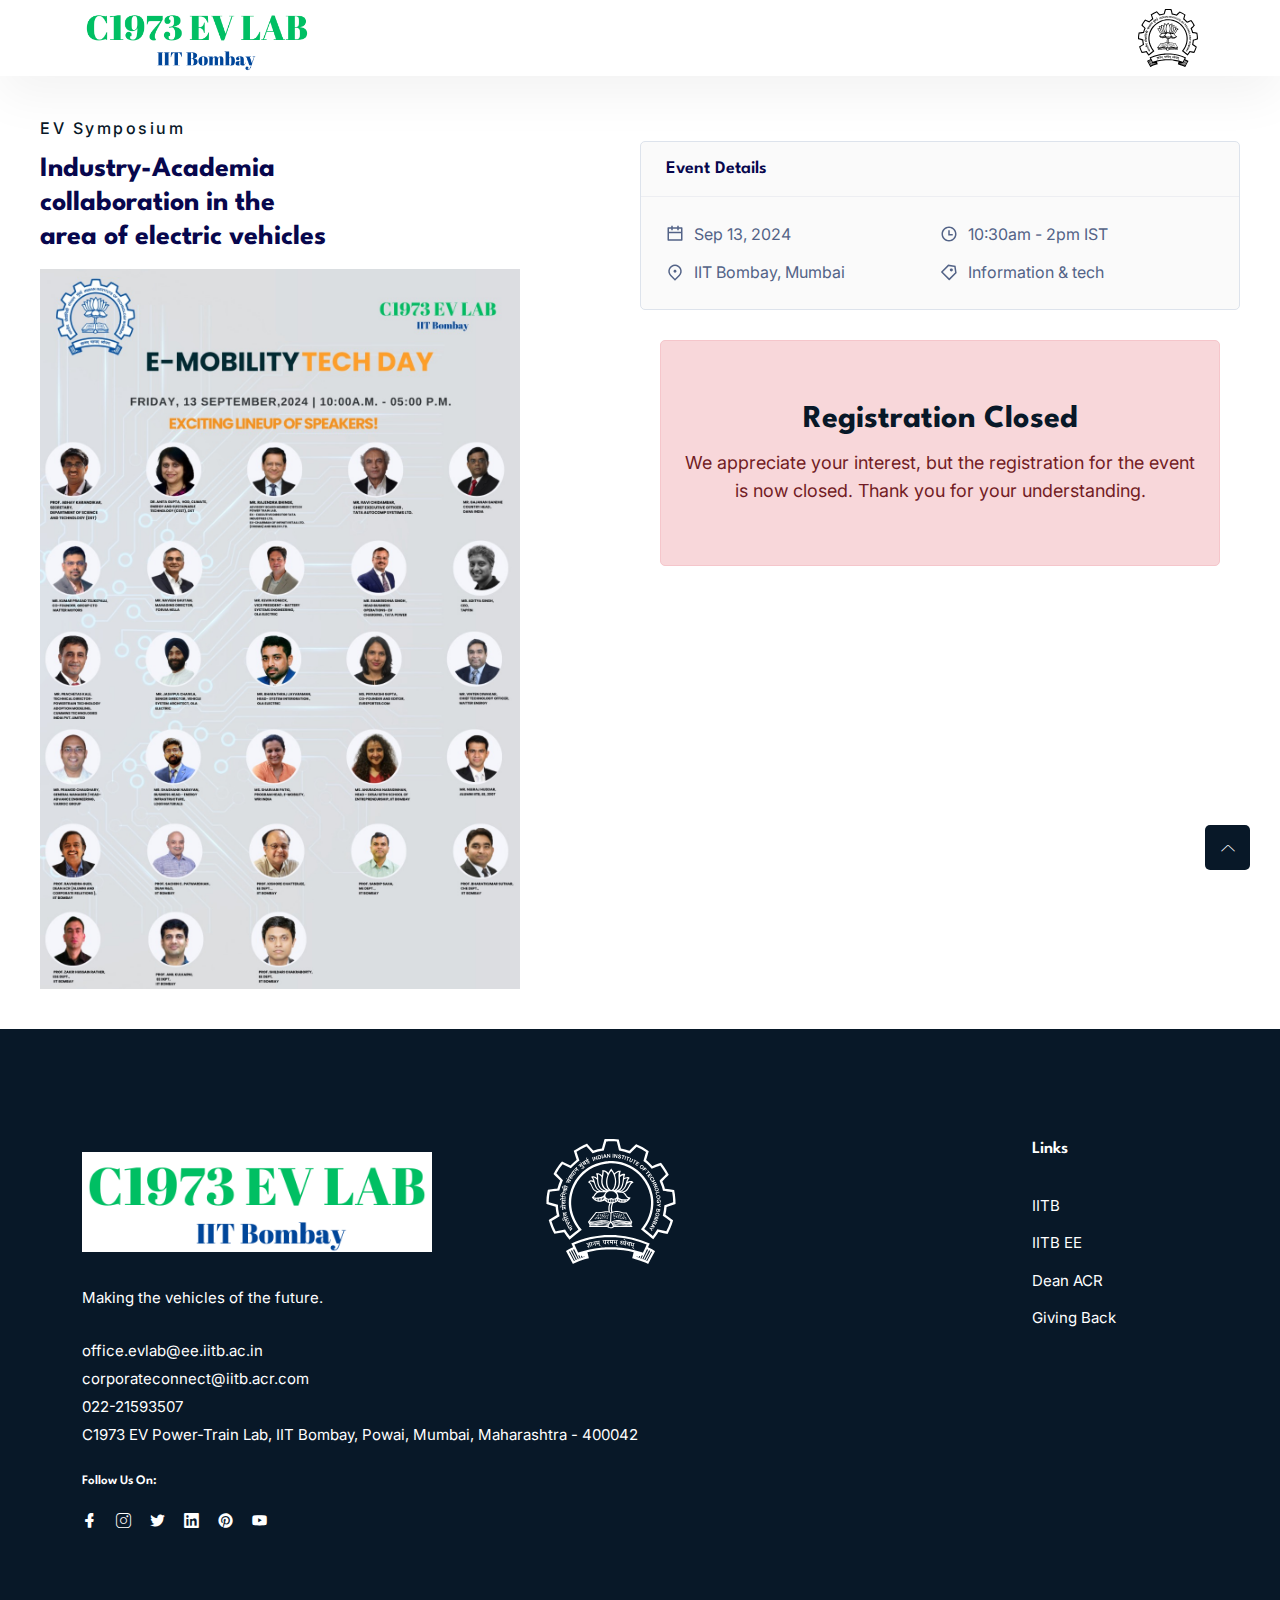
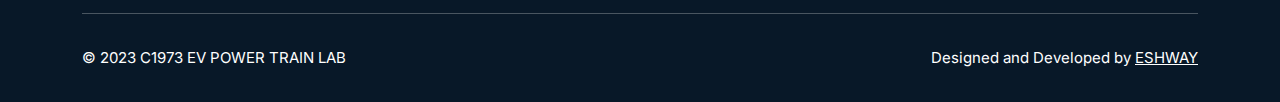
==== index.html @ deed81a5 "reg closed" ====
<!DOCTYPE html>
<html class="no-js" lang="zxx">

<head>
    <meta charset="utf-8" />
    <meta http-equiv="x-ua-compatible" content="ie=edge" />
    <!-- <title>Registration</title> -->
    <title>EV Symposium 2024 - Registration Closed</title>
    <!-- <meta name="description" content="" /> -->
    <meta name="description"
        content="Registration for the EV Symposium 2024, focused on industry-academia collaboration in electric vehicles, is now closed. Learn more about the event and see the event poster here." />
    <meta name="keywords"
        content="EV Symposium, electric vehicles, industry-academia collaboration, event registration closed, EV conference, IIT Bombay events" />
    <meta name="viewport" content="width=device-width, initial-scale=1" />
    <link rel="shortcut icon" type="image/x-icon" href="ass/iitb.svg" />

    <!-- ========================= CSS here ========================= -->
    <link rel="stylesheet" href="assets/css/bootstrap.min.css" />
    <link rel="stylesheet" href="assets/css/LineIcons.3.0.css" />
    <link rel="stylesheet" href="assets/css/animate.css" />
    <link rel="stylesheet" href="assets/css/tiny-slider.css" />
    <link rel="stylesheet" href="assets/css/glightbox.min.css" />
    <link rel="stylesheet" href="assets/css/main2.css" />
    <link rel="stylesheet" href="assets/css/tab.css" />
    <link rel="stylesheet" href="assets/css/custom.css">
    <link rel="stylesheet" href="assets/css/contact.css">
    <meta property="og:title" content="EV Symposium 2024 - Registration Closed" />
    <meta property="og:description"
        content="Registration for the EV Symposium 2024, focused on industry-academia collaboration in electric vehicles, is now closed. Learn more about the event and see the event poster here." />
    <meta property="og:image" content="ass/events/event2.jpeg" />
    <meta property="og:url" content="https://www.ee.iitb.ac.in/~c1973evlab/" />
    <meta property="og:type" content="website" />

</head>

<body>

    <!-- Preloader -->
    <div class="preloader">
        <div class="preloader-inner">
            <div class="preloader-icon">
                <span></span>
                <span></span>
            </div>
        </div>
    </div>
    <!-- /End Preloader -->

    <!-- Start Header Area -->
    <header class="header navbar-area sticky" style="background-color: white;">
        <div class="container">
            <div class="row align-items-center">
                <div class="col-lg-12">
                    <div class="nav-inner">
                        <!-- Start Navbar -->
                        <nav class="navbar navbar-expand-lg ">
                            <a class="navbar-brand" href="index.html">
                                <img src="[data-uri]"
                                    alt="Logo">
                            </a>

                            <div class="collapse navbar-collapse sub-menu-bar" id="navbarSupportedContent">

                            </div> <!-- navbar collapse -->
                            <div class="log1">
                                <a href="https://www.iitb.ac.in"> <img src="ass/iitbb.svg" alt="Logo" width="60px"> </a>
                            </div>
                        </nav>
                        <!-- End Navbar -->
                    </div>
                </div>
            </div> <!-- row -->
        </div> <!-- container -->
    </header>
    <!-- End Header Area -->



    <div class="formbold-main-wrapper">
        <!-- Author: FormBold Team -->
        <!-- Learn More: https://formbold.com -->
        <div class="formbold-form-wrapper">
            <div class="formbold-event-wrapper">
                <span>EV Symposium</span>
                <h3>Industry-Academia collaboration in the area of electric vehicles </h3>
                <img src="/ass/events/event2.jpeg">


            </div>
            <div>
                <div class="formbold-event-details">
                    <h5>Event Details</h5>

                    <ul>
                        <li>
                            <svg width="18" height="18" viewBox="0 0 18 18" fill="none"
                                xmlns="http://www.w3.org/2000/svg">
                                <g clip-path="url(#clip0_1675_1725)">
                                    <path
                                        d="M12.75 2.25H15.75C15.9489 2.25 16.1397 2.32902 16.2803 2.46967C16.421 2.61032 16.5 2.80109 16.5 3V15C16.5 15.1989 16.421 15.3897 16.2803 15.5303C16.1397 15.671 15.9489 15.75 15.75 15.75H2.25C2.05109 15.75 1.86032 15.671 1.71967 15.5303C1.57902 15.3897 1.5 15.1989 1.5 15V3C1.5 2.80109 1.57902 2.61032 1.71967 2.46967C1.86032 2.32902 2.05109 2.25 2.25 2.25H5.25V0.75H6.75V2.25H11.25V0.75H12.75V2.25ZM11.25 3.75H6.75V5.25H5.25V3.75H3V6.75H15V3.75H12.75V5.25H11.25V3.75ZM15 8.25H3V14.25H15V8.25Z"
                                        fill="#536387" />
                                </g>
                                <defs>
                                    <clipPath id="clip0_1675_1725">
                                        <rect width="18" height="18" fill="white" />
                                    </clipPath>
                                </defs>
                            </svg>
                            Sep 13, 2024
                        </li>
                        <li>
                            <svg width="18" height="18" viewBox="0 0 18 18" fill="none"
                                xmlns="http://www.w3.org/2000/svg">
                                <g clip-path="url(#clip0_1675_1735)">
                                    <path
                                        d="M9 16.5C4.85775 16.5 1.5 13.1422 1.5 9C1.5 4.85775 4.85775 1.5 9 1.5C13.1422 1.5 16.5 4.85775 16.5 9C16.5 13.1422 13.1422 16.5 9 16.5ZM9 15C10.5913 15 12.1174 14.3679 13.2426 13.2426C14.3679 12.1174 15 10.5913 15 9C15 7.4087 14.3679 5.88258 13.2426 4.75736C12.1174 3.63214 10.5913 3 9 3C7.4087 3 5.88258 3.63214 4.75736 4.75736C3.63214 5.88258 3 7.4087 3 9C3 10.5913 3.63214 12.1174 4.75736 13.2426C5.88258 14.3679 7.4087 15 9 15ZM9.75 9H12.75V10.5H8.25V5.25H9.75V9Z"
                                        fill="#536387" />
                                </g>
                                <defs>
                                    <clipPath id="clip0_1675_1735">
                                        <rect width="18" height="18" fill="white" />
                                    </clipPath>
                                </defs>
                            </svg>
                            10:30am - 2pm IST
                        </li>
                        <li>
                            <svg width="18" height="18" viewBox="0 0 18 18" fill="none"
                                xmlns="http://www.w3.org/2000/svg">
                                <g clip-path="url(#clip0_1675_1730)">
                                    <path
                                        d="M9 17.7959L4.227 13.0229C3.28301 12.0789 2.64014 10.8762 2.3797 9.56683C2.11925 8.25746 2.25293 6.90026 2.76382 5.66687C3.27472 4.43347 4.13988 3.37927 5.24991 2.63757C6.35994 1.89588 7.66498 1.5 9 1.5C10.335 1.5 11.6401 1.89588 12.7501 2.63757C13.8601 3.37927 14.7253 4.43347 15.2362 5.66687C15.7471 6.90026 15.8808 8.25746 15.6203 9.56683C15.3599 10.8762 14.717 12.0789 13.773 13.0229L9 17.7959ZM12.7125 11.9624C13.4467 11.2282 13.9466 10.2927 14.1492 9.27435C14.3517 8.25596 14.2477 7.20039 13.8503 6.24111C13.4529 5.28183 12.78 4.46192 11.9167 3.88507C11.0533 3.30821 10.0383 3.00032 9 3.00032C7.96167 3.00032 6.94666 3.30821 6.08332 3.88507C5.21997 4.46192 4.54706 5.28183 4.14969 6.24111C3.75231 7.20039 3.64831 8.25596 3.85084 9.27435C4.05337 10.2927 4.55333 11.2282 5.2875 11.9624L9 15.6749L12.7125 11.9624ZM9 9.74994C8.60218 9.74994 8.22065 9.5919 7.93934 9.3106C7.65804 9.02929 7.5 8.64776 7.5 8.24994C7.5 7.85212 7.65804 7.47058 7.93934 7.18928C8.22065 6.90798 8.60218 6.74994 9 6.74994C9.39783 6.74994 9.77936 6.90798 10.0607 7.18928C10.342 7.47058 10.5 7.85212 10.5 8.24994C10.5 8.64776 10.342 9.02929 10.0607 9.3106C9.77936 9.5919 9.39783 9.74994 9 9.74994Z"
                                        fill="#536387" />
                                </g>
                                <defs>
                                    <clipPath id="clip0_1675_1730">
                                        <rect width="18" height="18" fill="white" />
                                    </clipPath>
                                </defs>
                            </svg>
                            IIT Bombay, Mumbai
                        </li>
                        <li>
                            <svg width="18" height="18" viewBox="0 0 18 18" fill="none"
                                xmlns="http://www.w3.org/2000/svg">
                                <g clip-path="url(#clip0_1675_1740)">
                                    <path
                                        d="M8.17501 1.57422L15.5993 2.63547L16.6598 10.0605L9.76576 16.9545C9.62512 17.0951 9.43438 17.1741 9.23551 17.1741C9.03664 17.1741 8.84591 17.0951 8.70526 16.9545L1.28026 9.52947C1.13966 9.38882 1.06067 9.19809 1.06067 8.99922C1.06067 8.80035 1.13966 8.60962 1.28026 8.46897L8.17501 1.57422ZM8.70526 3.16572L2.87101 8.99922L9.23551 15.363L15.069 9.52947L14.274 3.96072L8.70526 3.16572ZM10.2953 7.93872C10.0139 7.65726 9.85587 7.27556 9.85594 6.87758C9.85598 6.68052 9.89482 6.4854 9.97027 6.30336C10.0457 6.12131 10.1563 5.95591 10.2956 5.81659C10.435 5.67728 10.6004 5.56678 10.7825 5.4914C10.9646 5.41602 11.1597 5.37724 11.3568 5.37728C11.7548 5.37735 12.1364 5.53551 12.4178 5.81697C12.6991 6.09843 12.8572 6.48013 12.8571 6.87811C12.857 7.27609 12.6988 7.65773 12.4174 7.93909C12.1359 8.22046 11.7542 8.37848 11.3562 8.37841C10.9583 8.37834 10.5766 8.22018 10.2953 7.93872Z"
                                        fill="#536387" />
                                </g>
                                <defs>
                                    <clipPath id="clip0_1675_1740">
                                        <rect width="18" height="18" fill="white" />
                                    </clipPath>
                                </defs>
                            </svg>
                            Information & tech
                        </li>
                    </ul>
                </div>
                <!-- Registration Closed Banner -->
                <div class="registration-closed-banner">
                    <h2>Registration Closed</h2>
                    <p>We appreciate your interest, but the registration for the event is now closed. Thank you for your
                        understanding.</p>
                </div>
                <!-- <form action="" method="POST" id="regForm">
                    <h2 class="formbold-form-title">Register now</h2>

                    <div class="formbold-input-flex">
                        <div>
                            <label for="salutation" class="formbold-form-label"> Salutation </label>
                            <select name="salutation" id="salutation" class="formbold-form-input">
                                <option value="Mr.">Mr.</option>
                                <option value="Ms.">Ms.</option>
                                <option value="Prof.">Prof.</option>
                                <option value="Dr.">Dr.</option>
                            </select>
                        </div>
                        <div>

                            <label for="lastname" class="formbold-form-label"> Name* </label>
                            <input type="text" name="lastname" id="lastname" placeholder=""
                                class="formbold-form-input" />
                        </div>

                    </div>

                    <div class="formbold-input-flex">
                        <div>
                            <label for="email" class="formbold-form-label"> Email* </label>
                            <input type="email" name="email" id="email" class="formbold-form-input" />
                        </div>
                        <div>
                            <label for="phone" class="formbold-form-label"> Phone number* </label>
                            <input type="text" name="phone" id="phone" class="formbold-form-input" />
                        </div>
                    </div>

                    <div class="formbold-input-flex">
                        <div>
                            <label for="affiliation" class="formbold-form-label"> Select your Affiliation* </label>

                            <select name="affiliation" id="affiliation" class="formbold-form-input">
                                <option value="Industry (Automotive)">Industry (Automotive)</option>
                                <option value="Industry (Others)">Industry (Others)</option>
                                <option value="Academia(Faculty/Professors)">Academia(Faculty/Professors)</option>
                                <option value="Academia(Students)">Academia(Students)</option>
                            </select>
                        </div>
                        <div>
                            <label for="company" class="formbold-form-label"> Company/Institute* </label>
                            <input type="text" name="company" id="company" class="formbold-form-input" />
                        </div>
                    </div>

                    <div class="formbold-input-flex">
                        <div>
                            <label for="designation" class="formbold-form-label"> Designation* </label>
                            <input type="text" name="designation" id="designation" class="formbold-form-input" />
                        </div>
                        <div>
                            <label for="city" class="formbold-form-label"> City* </label>
                            <input type="text" name="city" id="city" class="formbold-form-input" />
                        </div>
                    </div>
                    <div class="formbold-input-flex">
                        <div>
                            <label for="attending" class="formbold-form-label"> Are you attending?* </label>
                            <select name="attending" id="attending" class="formbold-form-input">
                                <option value="Yes">Yes</option>
                                <option value="Maybe">Maybe</option>
                            </select>
                        </div>
                    </div>


                    <button class="formbold-btn">Submit Event Registration</button>
                </form> -->
            </div>



            <!-- Script for form submission -->
            <script>
                const regForm = document.getElementById('regForm');
                regForm.addEventListener('submit', (e) => {
                    e.preventDefault();

                    let email = document.getElementById("email");
                    let phone = document.getElementById("phone");
                    let affiliation = document.getElementById("affiliation");
                    let company = document.getElementById("company");
                    let designaion = document.getElementById("designation");
                    let attending = document.getElementById("attending");
                    let lastname = document.getElementById("lastname");
                    let city = document.getElementById("city");
                    let salutation = document.getElementById("salutation");
                    let link = ""
                    if (lastname.value == "" || email.value == "" || phone.value == "" || affiliation.value == "" || company.value == "" || designaion.value == "" || attending.value == "" || city.value == "" || salutation.value == "") {
                        alert("One or more fields empty");
                    }
                    else {
                        link = "https://docs.google.com/forms/d/e/1FAIpQLSdcB0WALoDQUmRoghH1bx9Pcm_URhX5fbEgxBE22xUDHnyp3A/formResponse?entry.1671981725=" + lastname.value.replace(" ", "%20").trim() + "&entry.703421147=" + email.value.trim() + "&entry.276599312=" + company.value.replace(" ", "%20").trim() + "&entry.813673043=" + designaion.value.replace(" ", "%20").trim() + "&entry.1586955344=" + phone.value.replace(" ", "%20").trim() + "&entry.610373699=" + affiliation.value.replace(" ", "%20").trim() + "&entry.1455028531=" + attending.value.replace(" ", "%20").trim() + "&entry.1242794537=" + city.value.replace(" ", "%20") + "&entry.2033703523=" + salutation.value.replace(" ", "%20");

                        const xhttpr = new XMLHttpRequest();
                        xhttpr.open('GET', link, true);
                        xhttpr.send();
                        xhttpr.onload = () => {
                            if (xhttpr.status === 200) {

                            } else {
                                // Handle error
                            }
                        };
                        lastname.value = ""
                        email.value = ""
                        phone.value = ""
                        affiliation.value = ""
                        company.value = ""
                        designaion.value = ""
                        attending.value = ""
                        city.value = ""
                        salutation.value = ""
                        alert("Thank you for the submission. We will get back to you shortly.");

                    }

                })
            </script>
        </div>
    </div>
    <style>
        @import url('https://fonts.googleapis.com/css2?family=Inter:wght@400;500;600;700&display=swap');

        * {
            margin: 0;
            padding: 0;
            box-sizing: border-box;
        }

        body {
            font-family: 'Inter', sans-serif;
        }

        .formbold-main-wrapper {
            display: flex;
            align-items: center;
            justify-content: center;
            padding: 40px;
        }

        .formbold-form-wrapper {
            margin: 0 auto;
            max-width: 1300px;
            width: 100%;
            background: white;
            display: grid;
            grid-template-columns: 1fr 1fr;
        }

        .formbold-event-wrapper {
            margin-right: 120px;
        }

        @media screen and (max-width: 1020px) {
            .formbold-form-wrapper {
                display: unset;
            }

            .formbold-event-wrapper {
                margin-right: unset;
            }
        }

        .formbold-event-wrapper span {
            font-weight: 500;
            font-size: 16px;
            line-height: 24px;
            letter-spacing: 2.5px;
            color: #081828;
            display: inline-block;
            margin-bottom: 12px;
        }

        .formbold-event-wrapper h3 {
            font-weight: 700;
            font-size: 28px;
            line-height: 34px;
            color: #07074d;
            width: 60%;
            margin-bottom: 15px;
        }

        .formbold-event-wrapper h4 {
            font-weight: 600;
            font-size: 20px;
            line-height: 24px;
            color: #07074d;
            width: 60%;
            margin: 25px 0 15px;
        }

        .formbold-event-wrapper p {
            font-size: 16px;
            line-height: 24px;
            color: #536387;
        }

        .formbold-event-details {
            background: #fafafa;
            border: 1px solid #dde3ec;
            border-radius: 5px;
            margin: 25px 0 30px;
        }

        .formbold-event-details h5 {
            color: #07074d;
            font-weight: 600;
            font-size: 18px;
            line-height: 24px;
            padding: 15px 25px;
        }

        .formbold-event-details ul {
            border-top: 1px solid #edeef2;
            padding: 25px;
            margin: 0;
            list-style: none;
            display: flex;
            flex-wrap: wrap;
            row-gap: 14px;
        }

        .formbold-event-details ul li {
            color: #536387;
            font-size: 16px;
            line-height: 24px;
            width: 50%;
            display: flex;
            align-items: center;
            gap: 10px;
        }

        .formbold-form-title {
            color: #07074d;
            font-weight: 600;
            font-size: 28px;
            line-height: 35px;

            margin-top: 95px;
            margin-bottom: 30px;
        }

        .formbold-input-flex {
            display: flex;
            gap: 20px;
            margin-bottom: 15px;
        }

        .formbold-input-flex>div {
            width: 50%;
        }

        .formbold-form-input {
            text-align: center;
            width: 100%;
            padding: 13px 22px;
            border-radius: 5px;
            border: 1px solid #dde3ec;
            background: #ffffff;
            font-weight: 500;
            font-size: 16px;
            color: #536387;
            outline: none;
            resize: none;
        }

        .formbold-form-input:focus {
            border-color: #081828;
            box-shadow: 0px 3px 8px rgba(0, 0, 0, 0.05);
        }

        .formbold-form-label {
            color: #536387;
            font-size: 14px;
            line-height: 24px;
            display: block;
            margin-bottom: 10px;
        }

        .formbold-policy {
            font-size: 14px;
            line-height: 24px;
            color: #536387;
            width: 70%;
            margin-top: 22px;
        }

        .formbold-policy a {
            color: #081828;
        }

        .formbold-btn {
            text-align: center;
            font-size: 16px;
            border-radius: 5px;
            padding: 14px 25px;
            border: none;
            font-weight: 500;
            background-color: #081828;
            color: white;
            cursor: pointer;
            margin-top: 25px;
        }

        .formbold-btn:hover {
            box-shadow: 0px 3px 8px rgba(0, 0, 0, 0.05);
        }

        /* Styles for the Registration Closed Banner */
        .registration-closed-banner {
            text-align: center;
            padding: 60px 20px;
            background-color: #f8d7da;
            color: #721c24;
            border: 1px solid #f5c6cb;
            border-radius: 5px;
            margin: 20px;
        }

        .registration-closed-banner h2 {
            font-size: 32px;
            font-weight: 700;
            margin-bottom: 10px;
        }

        .registration-closed-banner p {
            font-size: 18px;
            font-weight: 400;
        }

        /* Hide the registration form */
        .hidden {
            display: none;
        }
    </style>



    <!-- Start Footer Area -->
    <footer class="footer section">
        <!-- Start Footer Top -->
        <div class="footer-top">
            <div class="container">
                <div class="inner-content">
                    <div class="row">
                        <div class="col-lg-10 col-md-18 col-36">
                            <!-- Single Widget -->
                            <div class="single-footer f-about">
                                <div class="logo">

                                    <img
                                        src="[data-uri]">
                                    <img src="ass/iitb.svg" width="125px" height="125px" alt="Logo" id="sp">

                                </div>
                                <p>Making the vehicles of the future.</p>
                                <div>
                                    <p><a href="mailto:office.evlab@ee.iitb.ac.in/"
                                            style="color: white; text-decoration: none;">office.evlab@ee.iitb.ac.in</a><br>
                                        <a style="color: white; text-decoration: none;"
                                            href="mailto:corporateconnect@iitb.acr.com">
                                            corporateconnect@iitb.acr.com
                                        </a><br>
                                        <a href="phoneto:022-21593507"
                                            style="color: white; text-decoration: none;">022-21593507</a><br>
                                        C1973 EV Power-Train Lab, IIT Bombay,
                                        Powai, Mumbai, Maharashtra - 400042
                                    </p>
                                </div>
                                <h4 class="social-title">Follow Us On:</h4>
                                <ul class="social">
                                    <li><a href="javascript:void(0)"><i class="lni lni-facebook-filled"></i></a></li>
                                    <li><a href="javascript:void(0)"><i class="lni lni-instagram"></i></a></li>
                                    <li><a href="javascript:void(0)"><i class="lni lni-twitter-original"></i></a></li>
                                    <li><a href="javascript:void(0)"><i class="lni lni-linkedin-original"></i></a></li>
                                    <li><a href="javascript:void(0)"><i class="lni lni-pinterest"></i></a></li>
                                    <li><a href="javascript:void(0)"><i class="lni lni-youtube"></i></a></li>
                                </ul>
                            </div>
                            <!-- End Single Widget -->
                        </div>
                        <div class="col-lg-2 col-md-6 col-12">
                            <!-- Single Widget -->
                            <div class="single-footer f-link">
                                <h3>Links</h3>
                                <ul>
                                    <li><a href="javascript:void(0)">IITB</a></li>
                                    <li><a href="javascript:void(0)">IITB EE</a></li>
                                    <li><a href="javascript:void(0)">Dean ACR</a></li>
                                    <li><a href="javascript:void(0)">Giving Back</a></li>
                                </ul>
                            </div>
                            <!-- End Single Widget -->
                        </div>

                    </div>
                </div>
            </div>
        </div>
        </div>
        <!--/ End Footer Top -->
        <!-- Start Copyright Area -->
        <div class="copyright-area">
            <div class="container">
                <div class="inner-content">
                    <div class="row">
                        <div class="col-lg-6 col-md-6 col-12">
                            <p class="copyright-text">© 2023 C1973 EV POWER TRAIN LAB </p>
                        </div>
                        <div class="col-lg-6 col-md-6 col-12">
                            <p class="copyright-owner">Designed and Developed by <a href="https://www.eshway.com/"
                                    rel="nofollow" target="_blank">ESHWAY</a>
                        </div>
                    </div>
                </div>
            </div>
        </div>
        <!-- End Copyright Area -->
    </footer>
    <!--/ End Footer Area -->

    <!--/ End Footer Area -->

    <!-- ========================= scroll-top ========================= -->
    <a href="#" class="scroll-top">
        <i class="lni lni-chevron-up"></i>
    </a>

    <!-- ========================= JS here ========================= -->
    <script src="assets/js/bootstrap.min.js"></script>
    <script src="assets/js/wow.min.js"></script>
    <script src="assets/js/tiny-slider.js"></script>
    <script src="assets/js/glightbox.min.js"></script>
    <script src="assets/js/count-up.min.js"></script>
    <script src="assets/js/imagesloaded.min.js"></script>
    <script src="assets/js/isotope.min.js"></script>
    <script src="assets/js/main.js"></script>
    <script src="assets/js/tabs.js"></script>
    <script src="assets/js/responsive.js"></script>
    <script>
        // Ensure the form is not submitted
        document.getElementById('regForm').addEventListener('submit', function (e) {
            e.preventDefault();
            alert("Registration is closed.");
        });
        //========= testimonial 
        tns({
            container: '.testimonial-slider',
            items: 3,
            slideBy: 'page',
            autoplay: false,
            mouseDrag: true,
            gutter: 0,
            nav: true,
            controls: false,
            responsive: {
                0: {
                    items: 1,
                },
                540: {
                    items: 1,
                },
                768: {
                    items: 2,
                },
                992: {
                    items: 2,
                },
                1170: {
                    items: 3,
                }
            }
        });

        //====== counter up 
        var cu = new counterUp({
            start: 0,
            duration: 2000,
            intvalues: true,
            interval: 100,
            append: " ",
        });
        cu.start();
    </script>
</body>

</html>

<!-- 
https://docs.google.com/forms/d/e/1FAIpQLSdcB0WALoDQUmRoghH1bx9Pcm_URhX5fbEgxBE22xUDHnyp3A/viewform?entry.1671981725=Dipayan Das&entry.703421147=d.dipayan2002@gmail.com&entry.276599312=<company>&entry.813673043=<designation>&entry.1586955344=<ph>&entry.610373699=Industry&entry.1455028531=lol
 -->
---- assets/css/tiny-slider.css ----
.tns-outer{padding:0!important}.tns-outer [hidden]{display:none!important}.tns-outer [aria-controls],.tns-outer [data-action]{cursor:pointer}.tns-slider{-webkit-transition:all 0s;-moz-transition:all 0s;transition:all 0s}.tns-slider>.tns-item{-webkit-box-sizing:border-box;-moz-box-sizing:border-box;box-sizing:border-box}.tns-horizontal.tns-subpixel{white-space:nowrap}.tns-horizontal.tns-subpixel>.tns-item{display:inline-block;vertical-align:top;white-space:normal}.tns-horizontal.tns-no-subpixel:after{content:'';display:table;clear:both}.tns-horizontal.tns-no-subpixel>.tns-item{float:left}.tns-horizontal.tns-carousel.tns-no-subpixel>.tns-item{margin-right:-100%}.tns-no-calc{position:relative;left:0}.tns-gallery{position:relative;left:0;min-height:1px}.tns-gallery>.tns-item{position:absolute;left:-100%;-webkit-transition:transform 0s,opacity 0s;-moz-transition:transform 0s,opacity 0s;transition:transform 0s,opacity 0s}.tns-gallery>.tns-slide-active{position:relative;left:auto!important}.tns-gallery>.tns-moving{-webkit-transition:all .25s;-moz-transition:all .25s;transition:all .25s}.tns-autowidth{display:inline-block}.tns-lazy-img{-webkit-transition:opacity .6s;-moz-transition:opacity .6s;transition:opacity .6s;opacity:.6}.tns-lazy-img.tns-complete{opacity:1}.tns-ah{-webkit-transition:height 0s;-moz-transition:height 0s;transition:height 0s}.tns-ovh{overflow:hidden}.tns-visually-hidden{position:absolute;left:-10000em}.tns-transparent{opacity:0;visibility:hidden}.tns-fadeIn{opacity:1;filter:alpha(opacity=100);z-index:0}.tns-normal,.tns-fadeOut{opacity:0;filter:alpha(opacity=0);z-index:-1}.tns-vpfix{white-space:nowrap}.tns-vpfix>div,.tns-vpfix>li{display:inline-block}.tns-t-subp2{margin:0 auto;width:310px;position:relative;height:10px;overflow:hidden}.tns-t-ct{width:2333.3333333%;width:-webkit-calc(100% * 70/3);width:-moz-calc(100% * 70/3);width:calc(100% * 70/3);position:absolute;right:0}.tns-t-ct:after{content:'';display:table;clear:both}.tns-t-ct>div{width:1.4285714%;width:-webkit-calc(100%/70);width:-moz-calc(100%/70);width:calc(100%/70);height:10px;float:left}
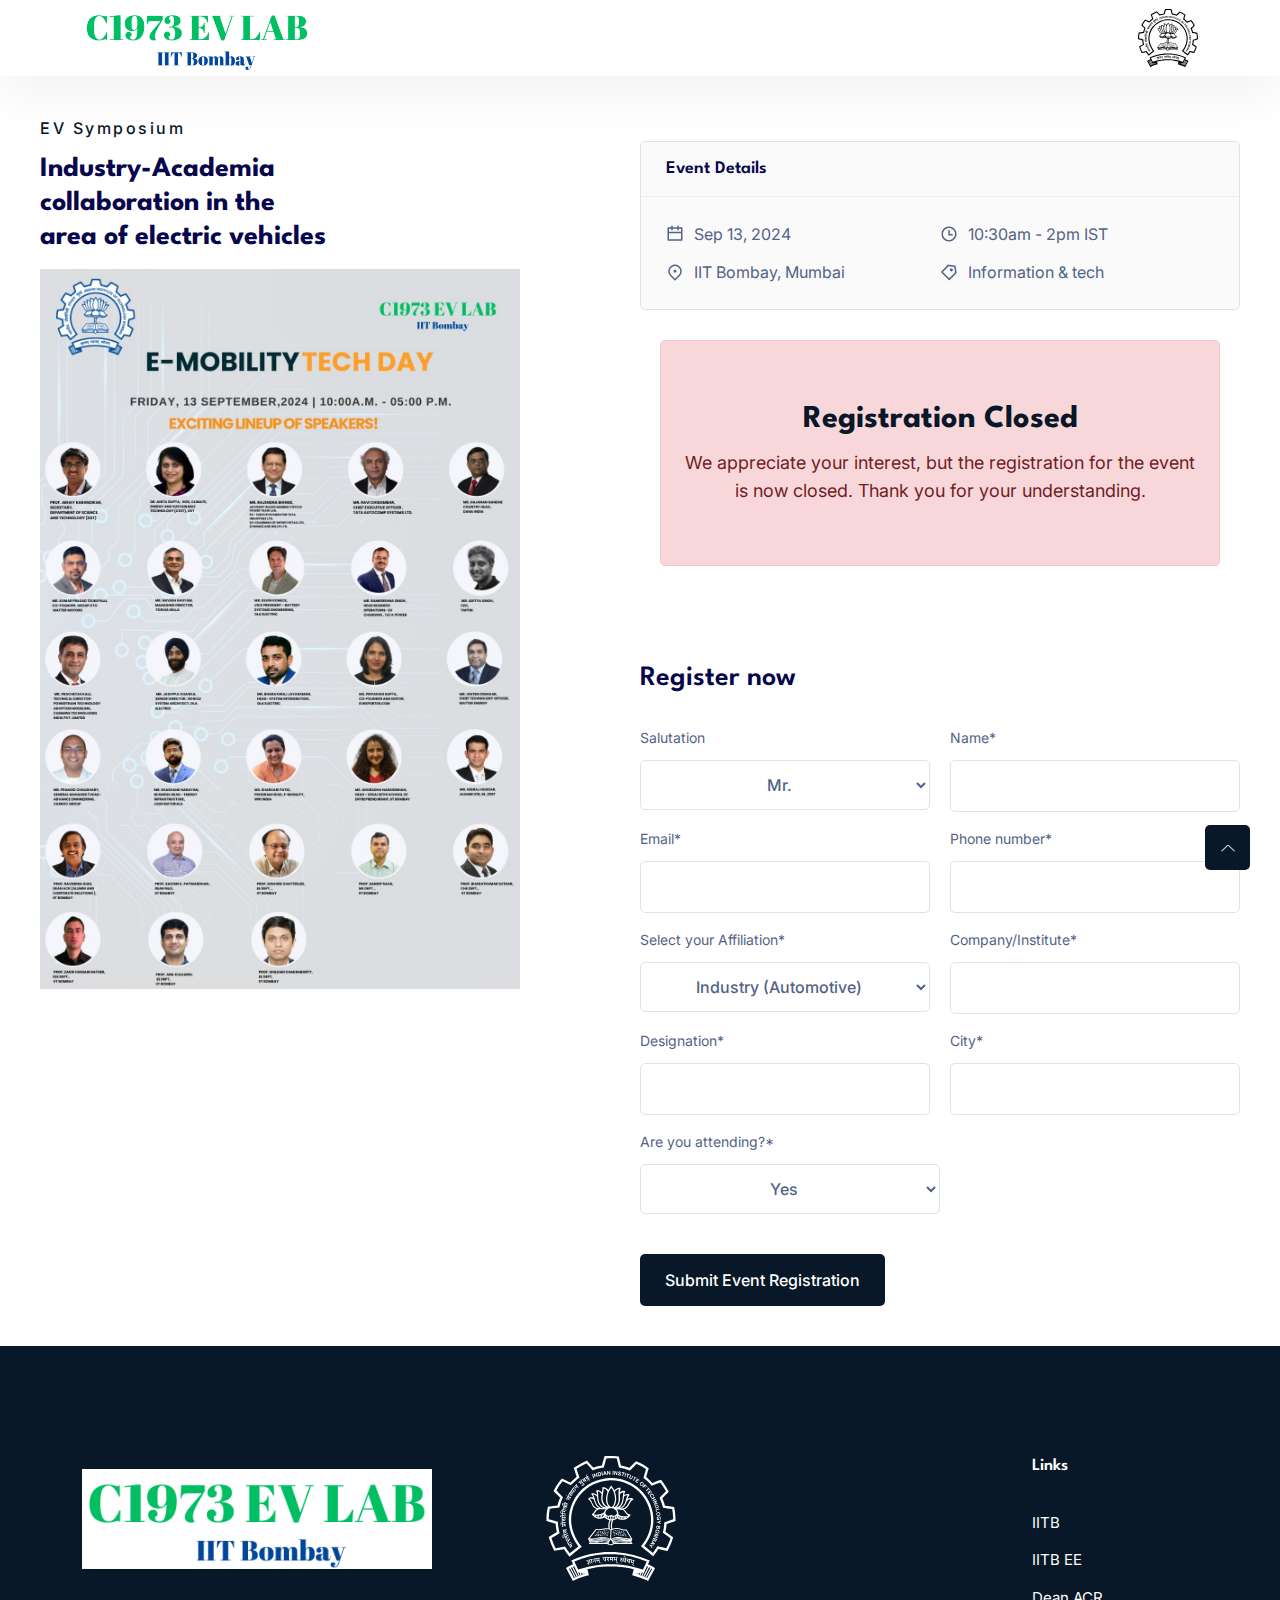
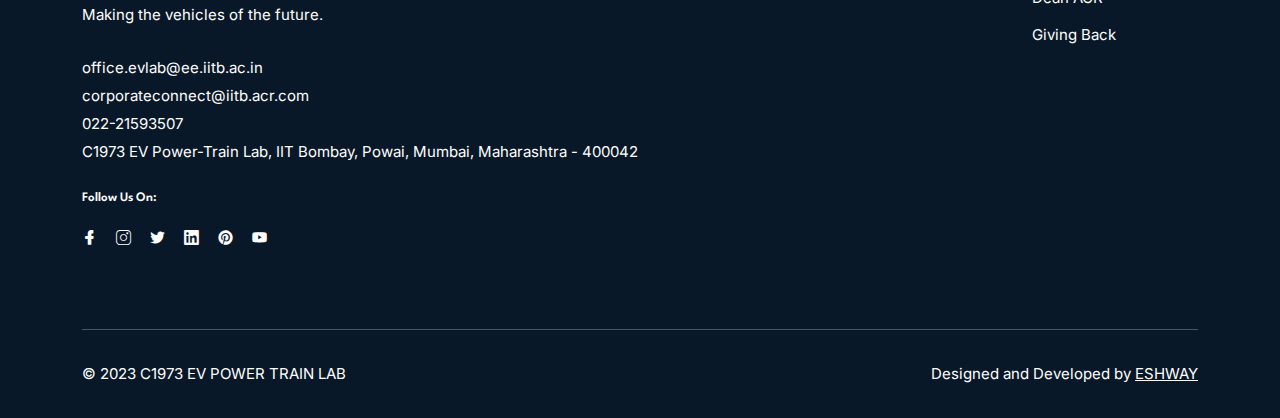
==== commit 5b67e6cc: "changes" ====
--- a/index.html
+++ b/index.html
@@ -164,7 +164,7 @@
                     <p>We appreciate your interest, but the registration for the event is now closed. Thank you for your
                         understanding.</p>
                 </div>
-                <!-- <form action="" method="POST" id="regForm">
+                <form action="" method="POST" id="regForm">
                     <h2 class="formbold-form-title">Register now</h2>
 
                     <div class="formbold-input-flex">
@@ -236,7 +236,7 @@
 
 
                     <button class="formbold-btn">Submit Event Registration</button>
-                </form> -->
+                </form>
             </div>
 
 
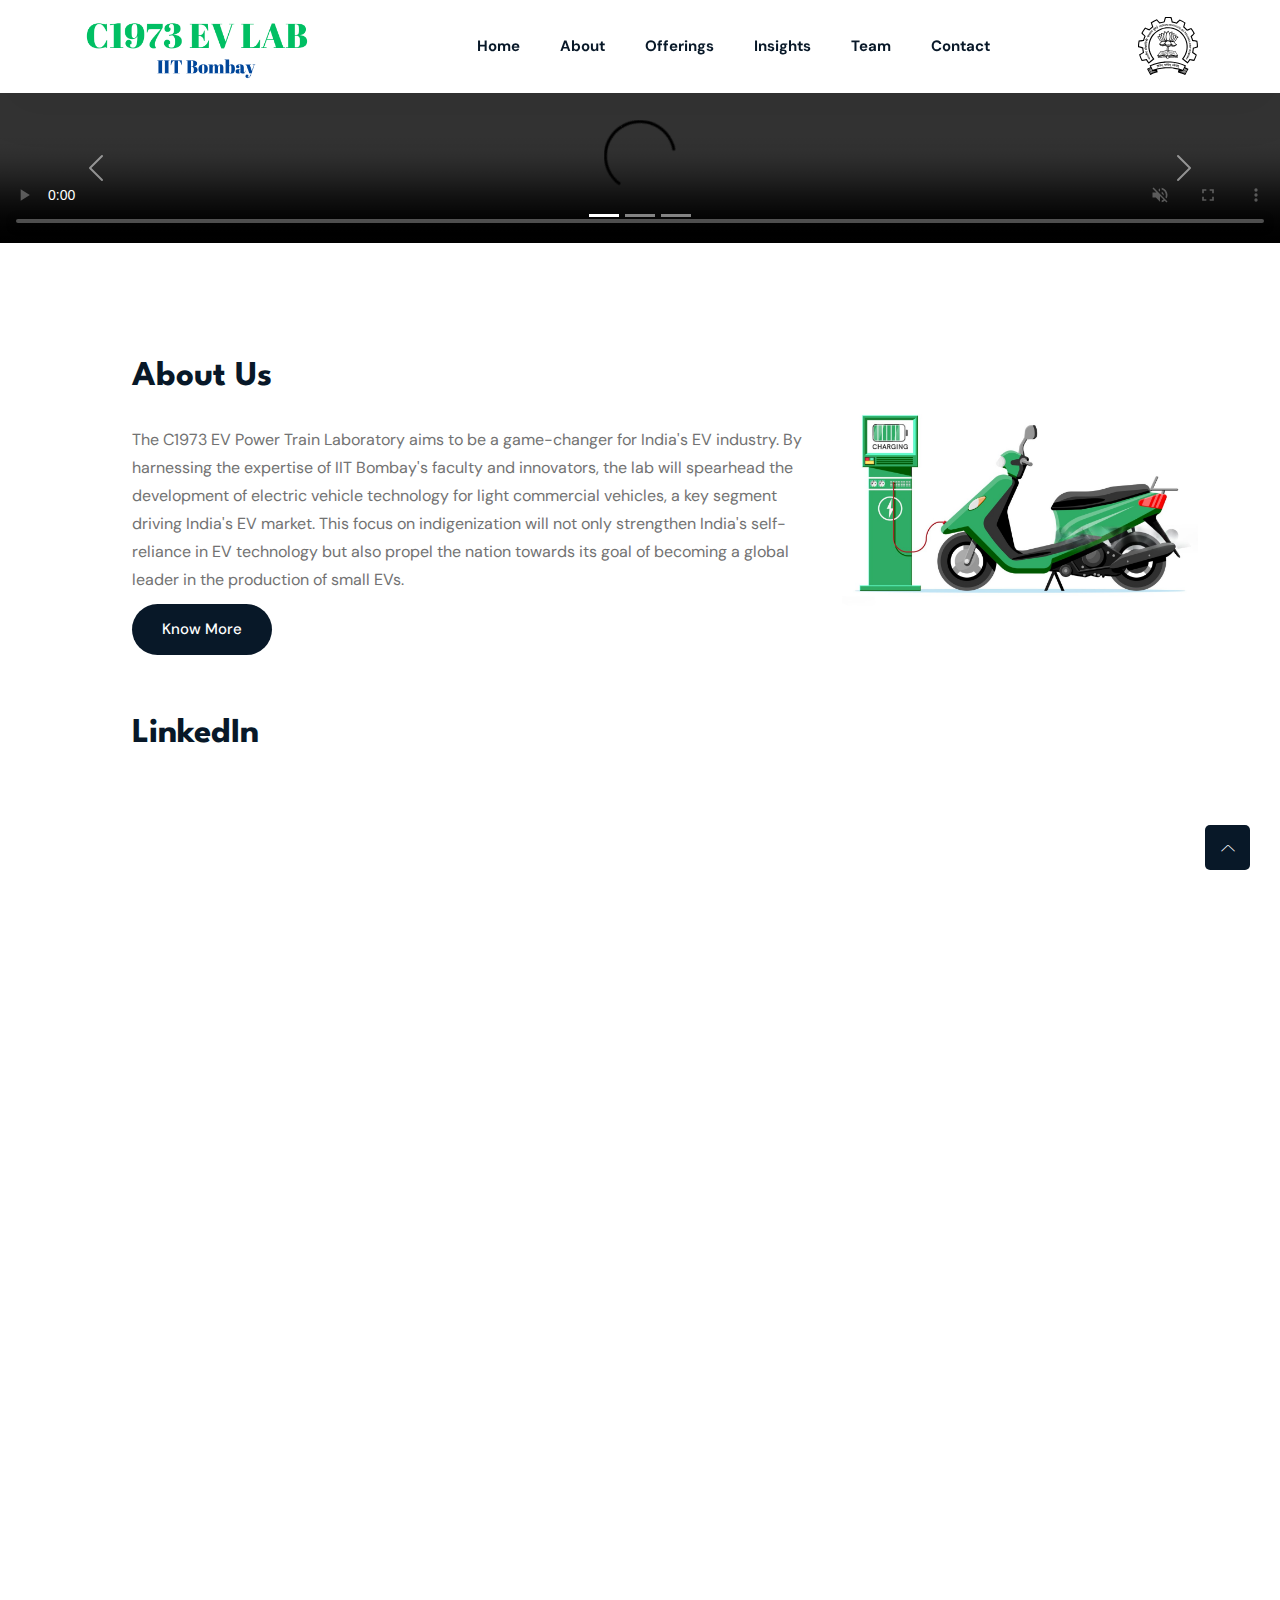
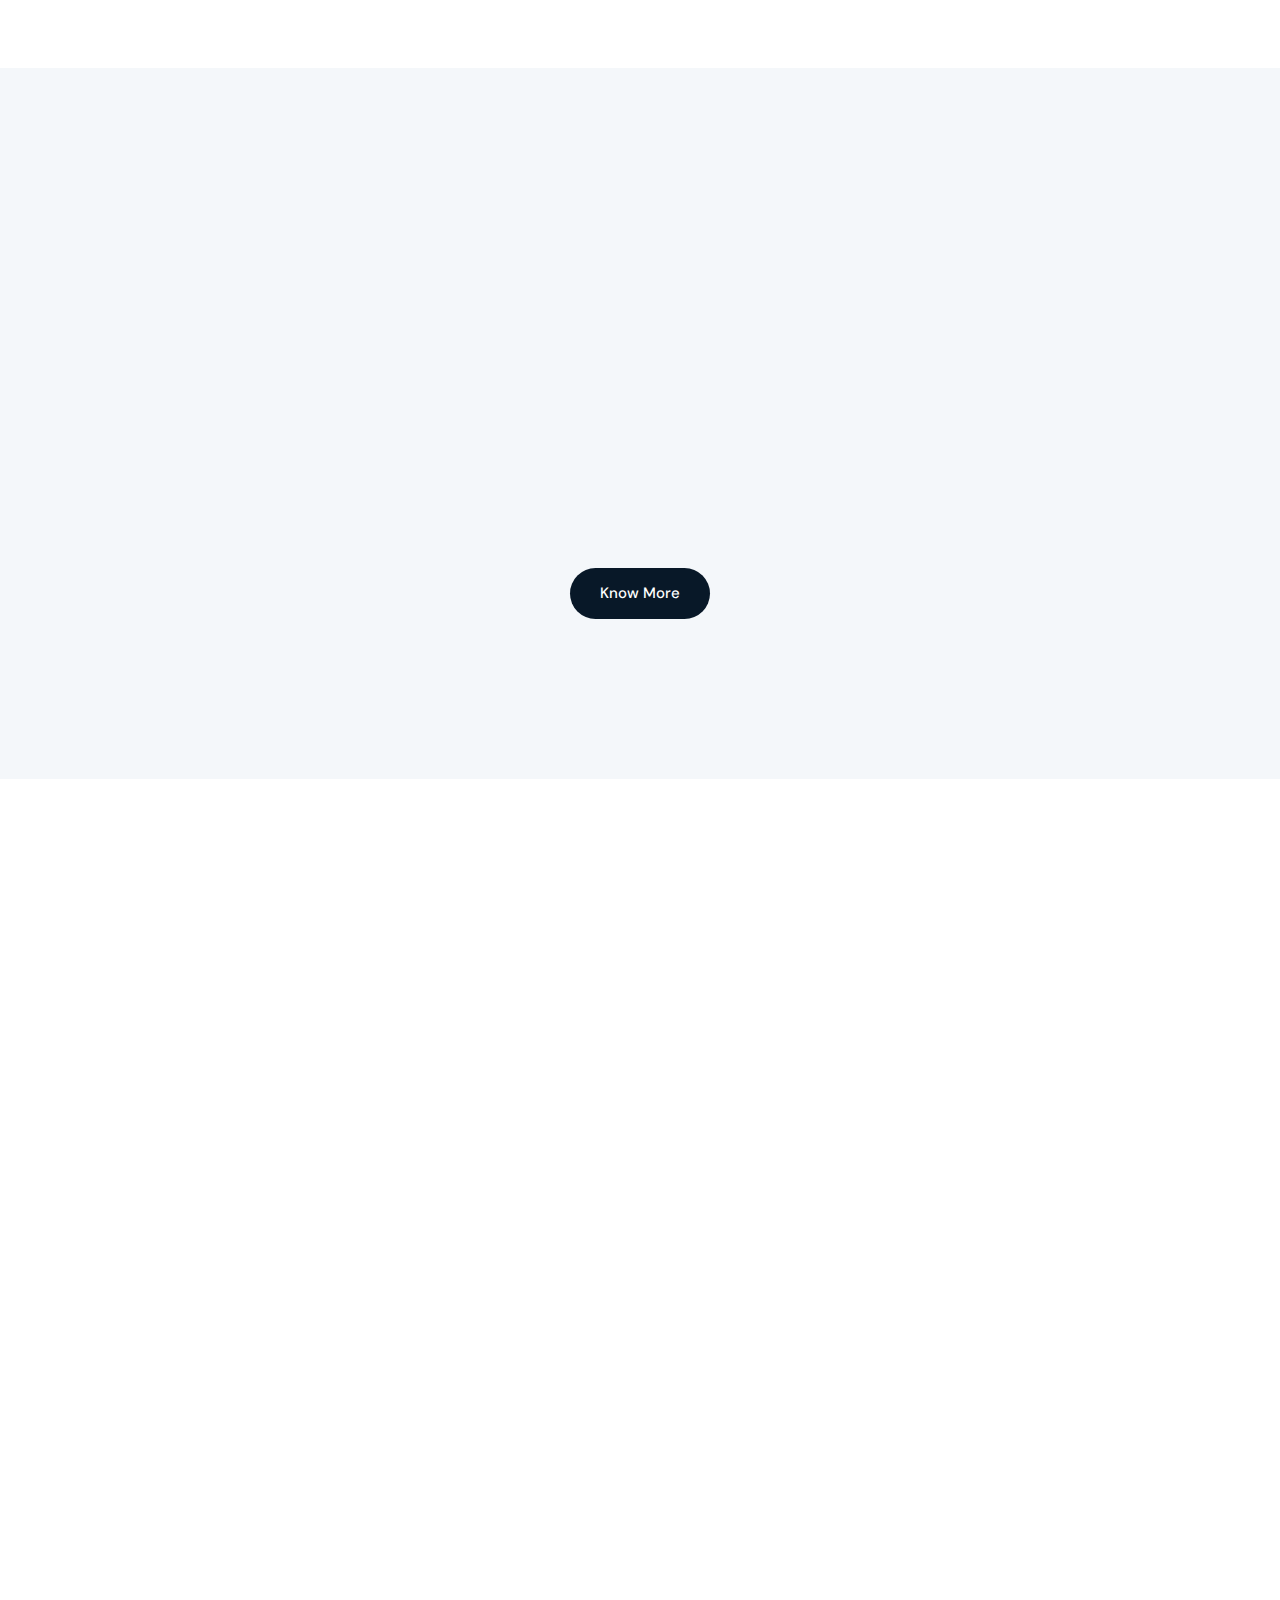
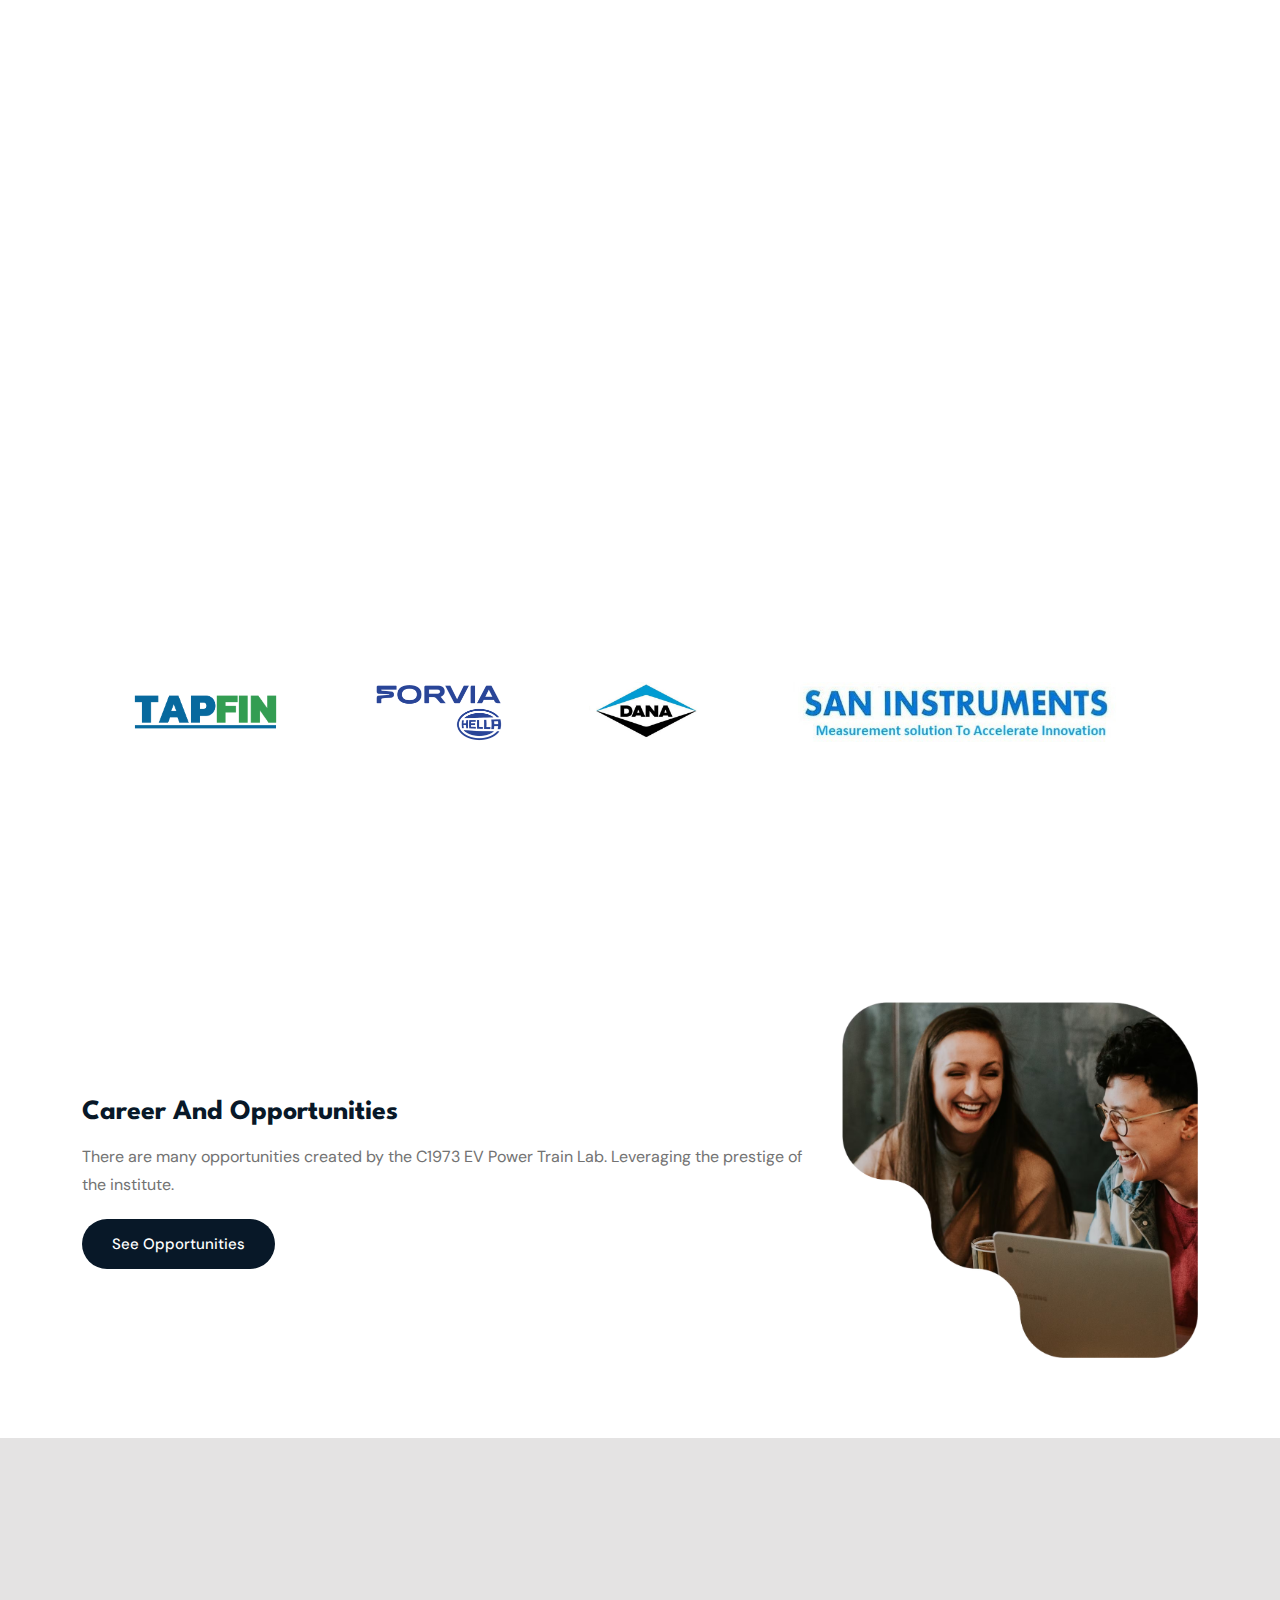
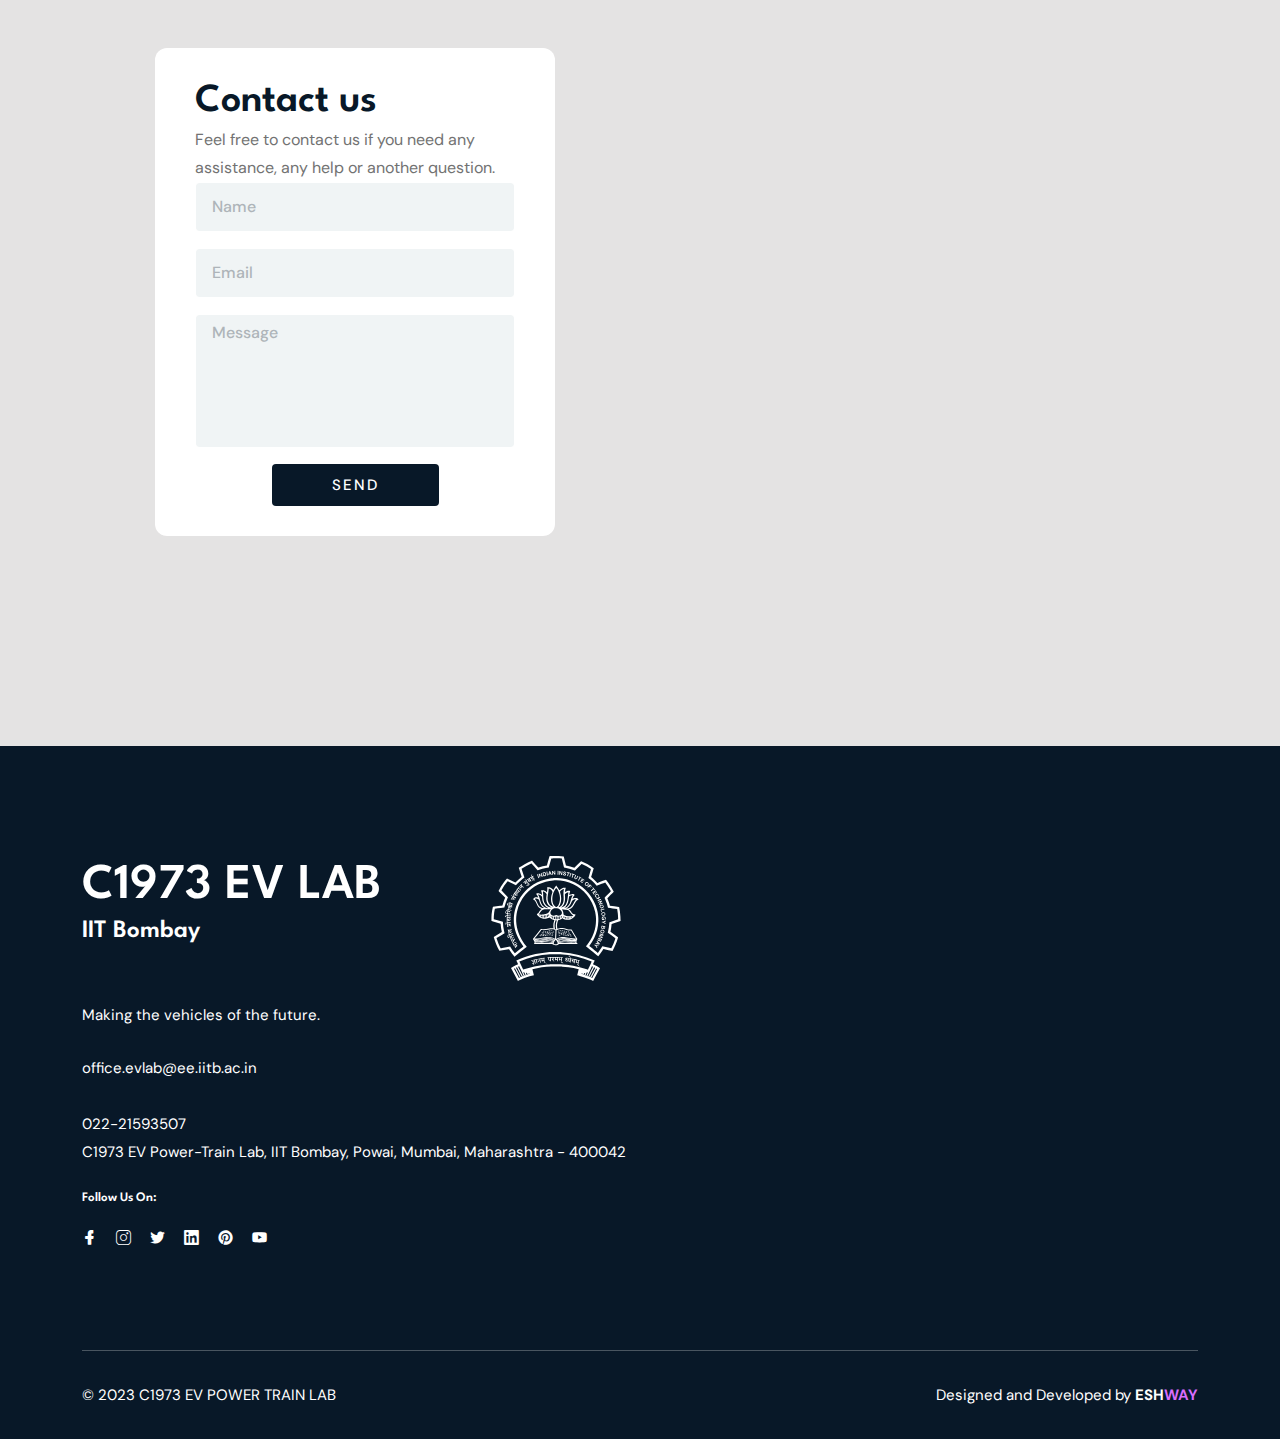
==== commit 7900687f: "main page" ====
--- a/index.html
+++ b/index.html
@@ -1,663 +1,495 @@
-<!DOCTYPE html>
-<html class="no-js" lang="zxx">
-
-<head>
-    <meta charset="utf-8" />
-    <meta http-equiv="x-ua-compatible" content="ie=edge" />
-    <!-- <title>Registration</title> -->
-    <title>EV Symposium 2024 - Registration Closed</title>
-    <!-- <meta name="description" content="" /> -->
-    <meta name="description"
-        content="Registration for the EV Symposium 2024, focused on industry-academia collaboration in electric vehicles, is now closed. Learn more about the event and see the event poster here." />
-    <meta name="keywords"
-        content="EV Symposium, electric vehicles, industry-academia collaboration, event registration closed, EV conference, IIT Bombay events" />
-    <meta name="viewport" content="width=device-width, initial-scale=1" />
-    <link rel="shortcut icon" type="image/x-icon" href="ass/iitb.svg" />
-
-    <!-- ========================= CSS here ========================= -->
-    <link rel="stylesheet" href="assets/css/bootstrap.min.css" />
-    <link rel="stylesheet" href="assets/css/LineIcons.3.0.css" />
-    <link rel="stylesheet" href="assets/css/animate.css" />
-    <link rel="stylesheet" href="assets/css/tiny-slider.css" />
-    <link rel="stylesheet" href="assets/css/glightbox.min.css" />
-    <link rel="stylesheet" href="assets/css/main2.css" />
-    <link rel="stylesheet" href="assets/css/tab.css" />
-    <link rel="stylesheet" href="assets/css/custom.css">
-    <link rel="stylesheet" href="assets/css/contact.css">
-    <meta property="og:title" content="EV Symposium 2024 - Registration Closed" />
-    <meta property="og:description"
-        content="Registration for the EV Symposium 2024, focused on industry-academia collaboration in electric vehicles, is now closed. Learn more about the event and see the event poster here." />
-    <meta property="og:image" content="ass/events/event2.jpeg" />
-    <meta property="og:url" content="https://www.ee.iitb.ac.in/~c1973evlab/" />
-    <meta property="og:type" content="website" />
-
-</head>
-
-<body>
-
-    <!-- Preloader -->
-    <div class="preloader">
-        <div class="preloader-inner">
-            <div class="preloader-icon">
-                <span></span>
-                <span></span>
-            </div>
-        </div>
-    </div>
-    <!-- /End Preloader -->
-
-    <!-- Start Header Area -->
-    <header class="header navbar-area sticky" style="background-color: white;">
-        <div class="container">
-            <div class="row align-items-center">
-                <div class="col-lg-12">
-                    <div class="nav-inner">
-                        <!-- Start Navbar -->
-                        <nav class="navbar navbar-expand-lg ">
-                            <a class="navbar-brand" href="index.html">
-                                <img src="[data-uri]"
-                                    alt="Logo">
-                            </a>
-
-                            <div class="collapse navbar-collapse sub-menu-bar" id="navbarSupportedContent">
-
-                            </div> <!-- navbar collapse -->
-                            <div class="log1">
-                                <a href="https://www.iitb.ac.in"> <img src="ass/iitbb.svg" alt="Logo" width="60px"> </a>
-                            </div>
-                        </nav>
-                        <!-- End Navbar -->
-                    </div>
-                </div>
-            </div> <!-- row -->
-        </div> <!-- container -->
-    </header>
-    <!-- End Header Area -->
-
-
-
-    <div class="formbold-main-wrapper">
-        <!-- Author: FormBold Team -->
-        <!-- Learn More: https://formbold.com -->
-        <div class="formbold-form-wrapper">
-            <div class="formbold-event-wrapper">
-                <span>EV Symposium</span>
-                <h3>Industry-Academia collaboration in the area of electric vehicles </h3>
-                <img src="/ass/events/event2.jpeg">
-
-
-            </div>
-            <div>
-                <div class="formbold-event-details">
-                    <h5>Event Details</h5>
-
-                    <ul>
-                        <li>
-                            <svg width="18" height="18" viewBox="0 0 18 18" fill="none"
-                                xmlns="http://www.w3.org/2000/svg">
-                                <g clip-path="url(#clip0_1675_1725)">
-                                    <path
-                                        d="M12.75 2.25H15.75C15.9489 2.25 16.1397 2.32902 16.2803 2.46967C16.421 2.61032 16.5 2.80109 16.5 3V15C16.5 15.1989 16.421 15.3897 16.2803 15.5303C16.1397 15.671 15.9489 15.75 15.75 15.75H2.25C2.05109 15.75 1.86032 15.671 1.71967 15.5303C1.57902 15.3897 1.5 15.1989 1.5 15V3C1.5 2.80109 1.57902 2.61032 1.71967 2.46967C1.86032 2.32902 2.05109 2.25 2.25 2.25H5.25V0.75H6.75V2.25H11.25V0.75H12.75V2.25ZM11.25 3.75H6.75V5.25H5.25V3.75H3V6.75H15V3.75H12.75V5.25H11.25V3.75ZM15 8.25H3V14.25H15V8.25Z"
-                                        fill="#536387" />
-                                </g>
-                                <defs>
-                                    <clipPath id="clip0_1675_1725">
-                                        <rect width="18" height="18" fill="white" />
-                                    </clipPath>
-                                </defs>
-                            </svg>
-                            Sep 13, 2024
-                        </li>
-                        <li>
-                            <svg width="18" height="18" viewBox="0 0 18 18" fill="none"
-                                xmlns="http://www.w3.org/2000/svg">
-                                <g clip-path="url(#clip0_1675_1735)">
-                                    <path
-                                        d="M9 16.5C4.85775 16.5 1.5 13.1422 1.5 9C1.5 4.85775 4.85775 1.5 9 1.5C13.1422 1.5 16.5 4.85775 16.5 9C16.5 13.1422 13.1422 16.5 9 16.5ZM9 15C10.5913 15 12.1174 14.3679 13.2426 13.2426C14.3679 12.1174 15 10.5913 15 9C15 7.4087 14.3679 5.88258 13.2426 4.75736C12.1174 3.63214 10.5913 3 9 3C7.4087 3 5.88258 3.63214 4.75736 4.75736C3.63214 5.88258 3 7.4087 3 9C3 10.5913 3.63214 12.1174 4.75736 13.2426C5.88258 14.3679 7.4087 15 9 15ZM9.75 9H12.75V10.5H8.25V5.25H9.75V9Z"
-                                        fill="#536387" />
-                                </g>
-                                <defs>
-                                    <clipPath id="clip0_1675_1735">
-                                        <rect width="18" height="18" fill="white" />
-                                    </clipPath>
-                                </defs>
-                            </svg>
-                            10:30am - 2pm IST
-                        </li>
-                        <li>
-                            <svg width="18" height="18" viewBox="0 0 18 18" fill="none"
-                                xmlns="http://www.w3.org/2000/svg">
-                                <g clip-path="url(#clip0_1675_1730)">
-                                    <path
-                                        d="M9 17.7959L4.227 13.0229C3.28301 12.0789 2.64014 10.8762 2.3797 9.56683C2.11925 8.25746 2.25293 6.90026 2.76382 5.66687C3.27472 4.43347 4.13988 3.37927 5.24991 2.63757C6.35994 1.89588 7.66498 1.5 9 1.5C10.335 1.5 11.6401 1.89588 12.7501 2.63757C13.8601 3.37927 14.7253 4.43347 15.2362 5.66687C15.7471 6.90026 15.8808 8.25746 15.6203 9.56683C15.3599 10.8762 14.717 12.0789 13.773 13.0229L9 17.7959ZM12.7125 11.9624C13.4467 11.2282 13.9466 10.2927 14.1492 9.27435C14.3517 8.25596 14.2477 7.20039 13.8503 6.24111C13.4529 5.28183 12.78 4.46192 11.9167 3.88507C11.0533 3.30821 10.0383 3.00032 9 3.00032C7.96167 3.00032 6.94666 3.30821 6.08332 3.88507C5.21997 4.46192 4.54706 5.28183 4.14969 6.24111C3.75231 7.20039 3.64831 8.25596 3.85084 9.27435C4.05337 10.2927 4.55333 11.2282 5.2875 11.9624L9 15.6749L12.7125 11.9624ZM9 9.74994C8.60218 9.74994 8.22065 9.5919 7.93934 9.3106C7.65804 9.02929 7.5 8.64776 7.5 8.24994C7.5 7.85212 7.65804 7.47058 7.93934 7.18928C8.22065 6.90798 8.60218 6.74994 9 6.74994C9.39783 6.74994 9.77936 6.90798 10.0607 7.18928C10.342 7.47058 10.5 7.85212 10.5 8.24994C10.5 8.64776 10.342 9.02929 10.0607 9.3106C9.77936 9.5919 9.39783 9.74994 9 9.74994Z"
-                                        fill="#536387" />
-                                </g>
-                                <defs>
-                                    <clipPath id="clip0_1675_1730">
-                                        <rect width="18" height="18" fill="white" />
-                                    </clipPath>
-                                </defs>
-                            </svg>
-                            IIT Bombay, Mumbai
-                        </li>
-                        <li>
-                            <svg width="18" height="18" viewBox="0 0 18 18" fill="none"
-                                xmlns="http://www.w3.org/2000/svg">
-                                <g clip-path="url(#clip0_1675_1740)">
-                                    <path
-                                        d="M8.17501 1.57422L15.5993 2.63547L16.6598 10.0605L9.76576 16.9545C9.62512 17.0951 9.43438 17.1741 9.23551 17.1741C9.03664 17.1741 8.84591 17.0951 8.70526 16.9545L1.28026 9.52947C1.13966 9.38882 1.06067 9.19809 1.06067 8.99922C1.06067 8.80035 1.13966 8.60962 1.28026 8.46897L8.17501 1.57422ZM8.70526 3.16572L2.87101 8.99922L9.23551 15.363L15.069 9.52947L14.274 3.96072L8.70526 3.16572ZM10.2953 7.93872C10.0139 7.65726 9.85587 7.27556 9.85594 6.87758C9.85598 6.68052 9.89482 6.4854 9.97027 6.30336C10.0457 6.12131 10.1563 5.95591 10.2956 5.81659C10.435 5.67728 10.6004 5.56678 10.7825 5.4914C10.9646 5.41602 11.1597 5.37724 11.3568 5.37728C11.7548 5.37735 12.1364 5.53551 12.4178 5.81697C12.6991 6.09843 12.8572 6.48013 12.8571 6.87811C12.857 7.27609 12.6988 7.65773 12.4174 7.93909C12.1359 8.22046 11.7542 8.37848 11.3562 8.37841C10.9583 8.37834 10.5766 8.22018 10.2953 7.93872Z"
-                                        fill="#536387" />
-                                </g>
-                                <defs>
-                                    <clipPath id="clip0_1675_1740">
-                                        <rect width="18" height="18" fill="white" />
-                                    </clipPath>
-                                </defs>
-                            </svg>
-                            Information & tech
-                        </li>
-                    </ul>
-                </div>
-                <!-- Registration Closed Banner -->
-                <div class="registration-closed-banner">
-                    <h2>Registration Closed</h2>
-                    <p>We appreciate your interest, but the registration for the event is now closed. Thank you for your
-                        understanding.</p>
-                </div>
-                <form action="" method="POST" id="regForm">
-                    <h2 class="formbold-form-title">Register now</h2>
-
-                    <div class="formbold-input-flex">
-                        <div>
-                            <label for="salutation" class="formbold-form-label"> Salutation </label>
-                            <select name="salutation" id="salutation" class="formbold-form-input">
-                                <option value="Mr.">Mr.</option>
-                                <option value="Ms.">Ms.</option>
-                                <option value="Prof.">Prof.</option>
-                                <option value="Dr.">Dr.</option>
-                            </select>
-                        </div>
-                        <div>
-
-                            <label for="lastname" class="formbold-form-label"> Name* </label>
-                            <input type="text" name="lastname" id="lastname" placeholder=""
-                                class="formbold-form-input" />
-                        </div>
-
-                    </div>
-
-                    <div class="formbold-input-flex">
-                        <div>
-                            <label for="email" class="formbold-form-label"> Email* </label>
-                            <input type="email" name="email" id="email" class="formbold-form-input" />
-                        </div>
-                        <div>
-                            <label for="phone" class="formbold-form-label"> Phone number* </label>
-                            <input type="text" name="phone" id="phone" class="formbold-form-input" />
-                        </div>
-                    </div>
-
-                    <div class="formbold-input-flex">
-                        <div>
-                            <label for="affiliation" class="formbold-form-label"> Select your Affiliation* </label>
-
-                            <select name="affiliation" id="affiliation" class="formbold-form-input">
-                                <option value="Industry (Automotive)">Industry (Automotive)</option>
-                                <option value="Industry (Others)">Industry (Others)</option>
-                                <option value="Academia(Faculty/Professors)">Academia(Faculty/Professors)</option>
-                                <option value="Academia(Students)">Academia(Students)</option>
-                            </select>
-                        </div>
-                        <div>
-                            <label for="company" class="formbold-form-label"> Company/Institute* </label>
-                            <input type="text" name="company" id="company" class="formbold-form-input" />
-                        </div>
-                    </div>
-
-                    <div class="formbold-input-flex">
-                        <div>
-                            <label for="designation" class="formbold-form-label"> Designation* </label>
-                            <input type="text" name="designation" id="designation" class="formbold-form-input" />
-                        </div>
-                        <div>
-                            <label for="city" class="formbold-form-label"> City* </label>
-                            <input type="text" name="city" id="city" class="formbold-form-input" />
-                        </div>
-                    </div>
-                    <div class="formbold-input-flex">
-                        <div>
-                            <label for="attending" class="formbold-form-label"> Are you attending?* </label>
-                            <select name="attending" id="attending" class="formbold-form-input">
-                                <option value="Yes">Yes</option>
-                                <option value="Maybe">Maybe</option>
-                            </select>
-                        </div>
-                    </div>
-
-
-                    <button class="formbold-btn">Submit Event Registration</button>
-                </form>
-            </div>
-
-
-
-            <!-- Script for form submission -->
-            <script>
-                const regForm = document.getElementById('regForm');
-                regForm.addEventListener('submit', (e) => {
-                    e.preventDefault();
-
-                    let email = document.getElementById("email");
-                    let phone = document.getElementById("phone");
-                    let affiliation = document.getElementById("affiliation");
-                    let company = document.getElementById("company");
-                    let designaion = document.getElementById("designation");
-                    let attending = document.getElementById("attending");
-                    let lastname = document.getElementById("lastname");
-                    let city = document.getElementById("city");
-                    let salutation = document.getElementById("salutation");
-                    let link = ""
-                    if (lastname.value == "" || email.value == "" || phone.value == "" || affiliation.value == "" || company.value == "" || designaion.value == "" || attending.value == "" || city.value == "" || salutation.value == "") {
-                        alert("One or more fields empty");
-                    }
-                    else {
-                        link = "https://docs.google.com/forms/d/e/1FAIpQLSdcB0WALoDQUmRoghH1bx9Pcm_URhX5fbEgxBE22xUDHnyp3A/formResponse?entry.1671981725=" + lastname.value.replace(" ", "%20").trim() + "&entry.703421147=" + email.value.trim() + "&entry.276599312=" + company.value.replace(" ", "%20").trim() + "&entry.813673043=" + designaion.value.replace(" ", "%20").trim() + "&entry.1586955344=" + phone.value.replace(" ", "%20").trim() + "&entry.610373699=" + affiliation.value.replace(" ", "%20").trim() + "&entry.1455028531=" + attending.value.replace(" ", "%20").trim() + "&entry.1242794537=" + city.value.replace(" ", "%20") + "&entry.2033703523=" + salutation.value.replace(" ", "%20");
-
-                        const xhttpr = new XMLHttpRequest();
-                        xhttpr.open('GET', link, true);
-                        xhttpr.send();
-                        xhttpr.onload = () => {
-                            if (xhttpr.status === 200) {
-
-                            } else {
-                                // Handle error
-                            }
-                        };
-                        lastname.value = ""
-                        email.value = ""
-                        phone.value = ""
-                        affiliation.value = ""
-                        company.value = ""
-                        designaion.value = ""
-                        attending.value = ""
-                        city.value = ""
-                        salutation.value = ""
-                        alert("Thank you for the submission. We will get back to you shortly.");
-
-                    }
-
-                })
-            </script>
-        </div>
-    </div>
-    <style>
-        @import url('https://fonts.googleapis.com/css2?family=Inter:wght@400;500;600;700&display=swap');
-
-        * {
-            margin: 0;
-            padding: 0;
-            box-sizing: border-box;
-        }
-
-        body {
-            font-family: 'Inter', sans-serif;
-        }
-
-        .formbold-main-wrapper {
-            display: flex;
-            align-items: center;
-            justify-content: center;
-            padding: 40px;
-        }
-
-        .formbold-form-wrapper {
-            margin: 0 auto;
-            max-width: 1300px;
-            width: 100%;
-            background: white;
-            display: grid;
-            grid-template-columns: 1fr 1fr;
-        }
-
-        .formbold-event-wrapper {
-            margin-right: 120px;
-        }
-
-        @media screen and (max-width: 1020px) {
-            .formbold-form-wrapper {
-                display: unset;
-            }
-
-            .formbold-event-wrapper {
-                margin-right: unset;
-            }
-        }
-
-        .formbold-event-wrapper span {
-            font-weight: 500;
-            font-size: 16px;
-            line-height: 24px;
-            letter-spacing: 2.5px;
-            color: #081828;
-            display: inline-block;
-            margin-bottom: 12px;
-        }
-
-        .formbold-event-wrapper h3 {
-            font-weight: 700;
-            font-size: 28px;
-            line-height: 34px;
-            color: #07074d;
-            width: 60%;
-            margin-bottom: 15px;
-        }
-
-        .formbold-event-wrapper h4 {
-            font-weight: 600;
-            font-size: 20px;
-            line-height: 24px;
-            color: #07074d;
-            width: 60%;
-            margin: 25px 0 15px;
-        }
-
-        .formbold-event-wrapper p {
-            font-size: 16px;
-            line-height: 24px;
-            color: #536387;
-        }
-
-        .formbold-event-details {
-            background: #fafafa;
-            border: 1px solid #dde3ec;
-            border-radius: 5px;
-            margin: 25px 0 30px;
-        }
-
-        .formbold-event-details h5 {
-            color: #07074d;
-            font-weight: 600;
-            font-size: 18px;
-            line-height: 24px;
-            padding: 15px 25px;
-        }
-
-        .formbold-event-details ul {
-            border-top: 1px solid #edeef2;
-            padding: 25px;
-            margin: 0;
-            list-style: none;
-            display: flex;
-            flex-wrap: wrap;
-            row-gap: 14px;
-        }
-
-        .formbold-event-details ul li {
-            color: #536387;
-            font-size: 16px;
-            line-height: 24px;
-            width: 50%;
-            display: flex;
-            align-items: center;
-            gap: 10px;
-        }
-
-        .formbold-form-title {
-            color: #07074d;
-            font-weight: 600;
-            font-size: 28px;
-            line-height: 35px;
-
-            margin-top: 95px;
-            margin-bottom: 30px;
-        }
-
-        .formbold-input-flex {
-            display: flex;
-            gap: 20px;
-            margin-bottom: 15px;
-        }
-
-        .formbold-input-flex>div {
-            width: 50%;
-        }
-
-        .formbold-form-input {
-            text-align: center;
-            width: 100%;
-            padding: 13px 22px;
-            border-radius: 5px;
-            border: 1px solid #dde3ec;
-            background: #ffffff;
-            font-weight: 500;
-            font-size: 16px;
-            color: #536387;
-            outline: none;
-            resize: none;
-        }
-
-        .formbold-form-input:focus {
-            border-color: #081828;
-            box-shadow: 0px 3px 8px rgba(0, 0, 0, 0.05);
-        }
-
-        .formbold-form-label {
-            color: #536387;
-            font-size: 14px;
-            line-height: 24px;
-            display: block;
-            margin-bottom: 10px;
-        }
-
-        .formbold-policy {
-            font-size: 14px;
-            line-height: 24px;
-            color: #536387;
-            width: 70%;
-            margin-top: 22px;
-        }
-
-        .formbold-policy a {
-            color: #081828;
-        }
-
-        .formbold-btn {
-            text-align: center;
-            font-size: 16px;
-            border-radius: 5px;
-            padding: 14px 25px;
-            border: none;
-            font-weight: 500;
-            background-color: #081828;
-            color: white;
-            cursor: pointer;
-            margin-top: 25px;
-        }
-
-        .formbold-btn:hover {
-            box-shadow: 0px 3px 8px rgba(0, 0, 0, 0.05);
-        }
-
-        /* Styles for the Registration Closed Banner */
-        .registration-closed-banner {
-            text-align: center;
-            padding: 60px 20px;
-            background-color: #f8d7da;
-            color: #721c24;
-            border: 1px solid #f5c6cb;
-            border-radius: 5px;
-            margin: 20px;
-        }
-
-        .registration-closed-banner h2 {
-            font-size: 32px;
-            font-weight: 700;
-            margin-bottom: 10px;
-        }
-
-        .registration-closed-banner p {
-            font-size: 18px;
-            font-weight: 400;
-        }
-
-        /* Hide the registration form */
-        .hidden {
-            display: none;
-        }
-    </style>
-
-
-
-    <!-- Start Footer Area -->
-    <footer class="footer section">
-        <!-- Start Footer Top -->
-        <div class="footer-top">
-            <div class="container">
-                <div class="inner-content">
-                    <div class="row">
-                        <div class="col-lg-10 col-md-18 col-36">
-                            <!-- Single Widget -->
-                            <div class="single-footer f-about">
-                                <div class="logo">
-
-                                    <img
-                                        src="[data-uri]">
-                                    <img src="ass/iitb.svg" width="125px" height="125px" alt="Logo" id="sp">
-
-                                </div>
-                                <p>Making the vehicles of the future.</p>
-                                <div>
-                                    <p><a href="mailto:office.evlab@ee.iitb.ac.in/"
-                                            style="color: white; text-decoration: none;">office.evlab@ee.iitb.ac.in</a><br>
-                                        <a style="color: white; text-decoration: none;"
-                                            href="mailto:corporateconnect@iitb.acr.com">
-                                            corporateconnect@iitb.acr.com
-                                        </a><br>
-                                        <a href="phoneto:022-21593507"
-                                            style="color: white; text-decoration: none;">022-21593507</a><br>
-                                        C1973 EV Power-Train Lab, IIT Bombay,
-                                        Powai, Mumbai, Maharashtra - 400042
-                                    </p>
-                                </div>
-                                <h4 class="social-title">Follow Us On:</h4>
-                                <ul class="social">
-                                    <li><a href="javascript:void(0)"><i class="lni lni-facebook-filled"></i></a></li>
-                                    <li><a href="javascript:void(0)"><i class="lni lni-instagram"></i></a></li>
-                                    <li><a href="javascript:void(0)"><i class="lni lni-twitter-original"></i></a></li>
-                                    <li><a href="javascript:void(0)"><i class="lni lni-linkedin-original"></i></a></li>
-                                    <li><a href="javascript:void(0)"><i class="lni lni-pinterest"></i></a></li>
-                                    <li><a href="javascript:void(0)"><i class="lni lni-youtube"></i></a></li>
-                                </ul>
-                            </div>
-                            <!-- End Single Widget -->
-                        </div>
-                        <div class="col-lg-2 col-md-6 col-12">
-                            <!-- Single Widget -->
-                            <div class="single-footer f-link">
-                                <h3>Links</h3>
-                                <ul>
-                                    <li><a href="javascript:void(0)">IITB</a></li>
-                                    <li><a href="javascript:void(0)">IITB EE</a></li>
-                                    <li><a href="javascript:void(0)">Dean ACR</a></li>
-                                    <li><a href="javascript:void(0)">Giving Back</a></li>
-                                </ul>
-                            </div>
-                            <!-- End Single Widget -->
-                        </div>
-
-                    </div>
-                </div>
-            </div>
-        </div>
-        </div>
-        <!--/ End Footer Top -->
-        <!-- Start Copyright Area -->
-        <div class="copyright-area">
-            <div class="container">
-                <div class="inner-content">
-                    <div class="row">
-                        <div class="col-lg-6 col-md-6 col-12">
-                            <p class="copyright-text">© 2023 C1973 EV POWER TRAIN LAB </p>
-                        </div>
-                        <div class="col-lg-6 col-md-6 col-12">
-                            <p class="copyright-owner">Designed and Developed by <a href="https://www.eshway.com/"
-                                    rel="nofollow" target="_blank">ESHWAY</a>
-                        </div>
-                    </div>
-                </div>
-            </div>
-        </div>
-        <!-- End Copyright Area -->
-    </footer>
-    <!--/ End Footer Area -->
-
-    <!--/ End Footer Area -->
-
-    <!-- ========================= scroll-top ========================= -->
-    <a href="#" class="scroll-top">
-        <i class="lni lni-chevron-up"></i>
-    </a>
-
-    <!-- ========================= JS here ========================= -->
-    <script src="assets/js/bootstrap.min.js"></script>
-    <script src="assets/js/wow.min.js"></script>
-    <script src="assets/js/tiny-slider.js"></script>
-    <script src="assets/js/glightbox.min.js"></script>
-    <script src="assets/js/count-up.min.js"></script>
-    <script src="assets/js/imagesloaded.min.js"></script>
-    <script src="assets/js/isotope.min.js"></script>
-    <script src="assets/js/main.js"></script>
-    <script src="assets/js/tabs.js"></script>
-    <script src="assets/js/responsive.js"></script>
-    <script>
-        // Ensure the form is not submitted
-        document.getElementById('regForm').addEventListener('submit', function (e) {
-            e.preventDefault();
-            alert("Registration is closed.");
-        });
-        //========= testimonial 
-        tns({
-            container: '.testimonial-slider',
-            items: 3,
-            slideBy: 'page',
-            autoplay: false,
-            mouseDrag: true,
-            gutter: 0,
-            nav: true,
-            controls: false,
-            responsive: {
-                0: {
-                    items: 1,
-                },
-                540: {
-                    items: 1,
-                },
-                768: {
-                    items: 2,
-                },
-                992: {
-                    items: 2,
-                },
-                1170: {
-                    items: 3,
-                }
-            }
-        });
-
-        //====== counter up 
-        var cu = new counterUp({
-            start: 0,
-            duration: 2000,
-            intvalues: true,
-            interval: 100,
-            append: " ",
-        });
-        cu.start();
-    </script>
-</body>
-
-</html>
-
-<!-- 
-https://docs.google.com/forms/d/e/1FAIpQLSdcB0WALoDQUmRoghH1bx9Pcm_URhX5fbEgxBE22xUDHnyp3A/viewform?entry.1671981725=Dipayan Das&entry.703421147=d.dipayan2002@gmail.com&entry.276599312=<company>&entry.813673043=<designation>&entry.1586955344=<ph>&entry.610373699=Industry&entry.1455028531=lol
- -->+<!DOCTYPE html>
+<html class="no-js" lang="zxx">
+
+<head>
+    <meta charset="utf-8" />
+    <meta http-equiv="x-ua-compatible" content="ie=edge" />
+    <title>C1973 Power Train</title>
+    <meta name="description" content="" />
+    <meta name="viewport" content="width=device-width, initial-scale=1" />
+    <link rel="shortcut icon" type="image/x-icon" href="ass/iitb.svg" />
+
+    <!-- ========================= CSS here ========================= -->
+    <link rel="stylesheet" href="assets/css/bootstrap.min.css" />
+    <link rel="stylesheet" href="assets/css/LineIcons.3.0.css" />
+    <link rel="stylesheet" href="assets/css/animate.css" />
+    <link rel="stylesheet" href="assets/css/tiny-slider.css" />
+    <link rel="stylesheet" href="assets/css/glightbox.min.css" />
+    <link rel="stylesheet" href="assets/css/main.css" />
+    <link rel="stylesheet" href="assets/css/custom.css">
+    <link rel="stylesheet" href="assets/css/logocarousel.css">
+    <link rel="stylesheet" href="assets/css/tab.css">
+    <link rel="stylesheet" href="assets/css/contact.css">
+
+</head>
+
+<body id="body">
+
+    <!-- Preloader -->
+    <div class="preloader">
+        <div class="preloader-inner">
+            <div class="preloader-icon">
+                <span></span>
+                <span></span>
+            </div>
+        </div>
+    </div>
+    <!-- /End Preloader -->
+
+    <!-- Start Header Area -->
+    <header class="header navbar-area sticky" id="header">
+        <div class="container">
+            <div class="row align-items-center">
+                <div class="col-lg-12">
+                    <div class="nav-inner">
+                        <nav class="navbar navbar-expand-lg">
+                            <a class='navbar-brand' href='/'>
+                                <img src="ass/lbh.png" alt="Logo">
+                            </a>
+                            <button class="navbar-toggler mobile-menu-btn" type="button" data-bs-toggle="collapse"
+                                data-bs-target="#navbarSupportedContent" aria-controls="navbarSupportedContent"
+                                aria-expanded="false" aria-label="Toggle navigation">
+                                <span class="toggler-icon"></span>
+                                <span class="toggler-icon"></span>
+                                <span class="toggler-icon"></span>
+                            </button>
+                            <div class="collapse navbar-collapse sub-menu-bar" id="navbarSupportedContent">
+                                <ul id="nav" class="navbar-nav ms-auto">
+                                    <li class="nav-item">
+                                        <a aria-label='Toggle navigation' class='active' href='#'
+                                            style='font-size: 15px; font-weight: 700;'>Home</a>
+                                    </li>
+                                    <li class="nav-item">
+                                        <a href="#about" aria-label="Toggle navigation"
+                                            style="font-size: 15px; font-weight: 700;">About</a>
+                                    </li>
+                                    <li class="nav-item" id="nav-in">
+                                        <a href="#services" aria-label="Toggle navigation"
+                                            style="font-size: 15px; font-weight: 700;">Offerings</a>
+
+                                    </li>
+                                    <li class="nav-item" id="nav-in">
+                                        <a href="#insights" aria-label="Toggle navigation"
+                                            style="font-size: 15px; font-weight: 700;">Insights</a>
+
+                                    </li>
+                                    <li class="nav-item">
+                                        <a href="#team" aria-label="Toggle navigation"
+                                            style="font-size: 15px; font-weight: 700;">Team</a>
+                                    </li>
+                                    <li class="nav-item">
+                                        <a href="#contact" aria-label="Toggle navigation"
+                                            style="font-size: 15px; font-weight: 700;">Contact</a>
+                                    </li>
+                                </ul>
+                            </div> <!-- navbar collapse -->
+                            <div class="log1">
+                                <a href="https://www.iitb.ac.in"> <img src="ass/iitbb.svg" alt="Logo" width="60px"> </a>
+                            </div>
+                        </nav>
+
+
+                    </div>
+                </div>
+            </div> <!-- row -->
+        </div> <!-- container -->
+    </header>
+    <!-- End Header Area -->
+
+    <!-- Start Hero Area -->
+    <section class="hero-area">
+
+        <div id="carouselExampleCaptions" class="carousel slide">
+            <div class="carousel-indicators">
+                <button type="button" data-bs-target="#carouselExampleCaptions" data-bs-slide-to="0" class="active"
+                    aria-current="true" aria-label="Slide 1"></button>
+                <button type="button" data-bs-target="#carouselExampleCaptions" data-bs-slide-to="1"
+                    aria-label="Slide 2"></button>
+                <button type="button" data-bs-target="#carouselExampleCaptions" data-bs-slide-to="2"
+                    aria-label="Slide 3"></button>
+            </div>
+            <div class="carousel-inner">
+                <div class="carousel-item active">
+                    <!-- <video src="/ass/video.webm" autoplay controls class="d-block w-100" alt="..."> -->
+                    <video width="100%" height="100%" controls autoplay muted>
+                        <source src="/ass/video.webm" type="video/webm">
+                        Your browser does not support the video tag.
+                    </video>
+                </div>
+                <!-- <div class="carousel-item">
+                    <img src="/ass/cover.jpg" class="d-block w-100" alt="...">
+                </div> -->
+                <div class="carousel-item">
+                    <img src="/ass/cover.jpg" class="d-block w-100" alt="...">
+                </div>
+            </div>
+            <button class="carousel-control-prev" type="button" data-bs-target="#carouselExampleCaptions"
+                data-bs-slide="prev">
+                <span class="carousel-control-prev-icon" aria-hidden="true"></span>
+                <span class="visually-hidden">Previous</span>
+            </button>
+            <button class="carousel-control-next" type="button" data-bs-target="#carouselExampleCaptions"
+                data-bs-slide="next">
+                <span class="carousel-control-next-icon" aria-hidden="true"></span>
+                <span class="visually-hidden">Next</span>
+            </button>
+        </div>
+    </section>
+    <!-- End Hero Area -->
+
+    <!-- End Services Area -->
+
+    <section class="about section" id="about" style="background-color:  white">
+        <div class="container">
+            <div class="row align-items-center">
+
+                <div class="col-lg-8 col-14">
+                    <div class="content wow fadeInRight" data-wow-delay=".4s" \>
+                        <h2>About Us</h2>
+                        <p>The C1973 EV Power Train Laboratory aims to be a
+                            game-changer for India's EV industry. By harnessing the expertise of IIT Bombay's faculty
+                            and innovators, the lab will spearhead the development of electric vehicle technology for
+                            light commercial vehicles, a key segment driving India's EV market. This focus on
+                            indigenization will not only strengthen India's self-reliance in EV technology but also
+                            propel the nation towards its goal of becoming a global leader in the production of small
+                            EVs.</p>
+                        <div class="button" style="margin-top: 10px;">
+                            <a class='btn' href='/about.html'>Know More</a>
+                        </div>
+                    </div>
+                </div>
+                <div class="col-lg-4 col-10">
+                    <div class="image wow fadeInLeft" data-wow-delay=".2s">
+                        <img src="ass/photo.png" alt="#">
+                    </div>
+                </div>
+            </div>
+
+            <div class="row align-items-center" style="margin-top: 5%;">
+                <div class="col-lg-6 col-12">
+                    <div class="content wow fadeInRight" data-wow-delay=".4s">
+                        <h2>LinkedIn</h2>
+                        <iframe src='https://widgets.sociablekit.com/linkedin-page-posts/iframe/25475846'
+                            frameborder='0' width='100%' height='800'></iframe>
+                        <!-- <div class='sk-ww-linkedin-page-post' data-embed-id='25475846'></div>
+                        <script src='https://widgets.sociablekit.com/linkedin-page-posts/widget.js' async
+                            defer></script> -->
+                        <!-- <div class="embed" style="height: 60vh;">
+                            <div class='sk-ww-linkedin-page-post' data-embed-id='25440627'></div>
+                        </div> -->
+                    </div>
+                </div>
+                <div class="col-lg-6 col-12">
+                    <div class="content wow fadeInLeft" data-wow-delay=".2s">
+                        <iframe height="400px" width="100%"
+                            src="https://www.youtube.com/embed/zbmfMR7WJqo?si=9Fw6KIIy9om8kXD-"
+                            title="YouTube video player" frameborder="0"
+                            allow="accelerometer; autoplay; clipboard-write; encrypted-media; gyroscope; picture-in-picture; web-share"
+                            referrerpolicy="strict-origin-when-cross-origin" allowfullscreen></iframe>
+                    </div>
+                </div>
+            </div>
+        </div>
+    </section>
+
+
+    <div class="services section" id="services">
+        <div class="container">
+            <div class="row">
+                <div class="col-12">
+                    <div class="section-title">
+
+                        <h2 class="wow fadeInUp" data-wow-delay=".4s">Offerings</h2>
+                        <p class="wow fadeInUp" data-wow-delay=".6s" style="text-align: justify !important;">At the
+                            C1973
+                            EV Power Train Lab, we proudly bridge
+                            the gap between academia and industry. Our Industry-Academia Partnership Program (I-APP)
+                            fosters collaborative research and development, enabling companies to tap into cutting-edge
+                            advancements in electric vehicle technology. The Executive Post Graduate Diploma in
+                            E-Mobility equips professionals with the expertise needed to thrive in this dynamic field,
+                            while our short training programs provide hands-on experience and insights into the latest
+                            trends and technologies. Together, these initiatives create a vibrant ecosystem of learning
+                            and innovation, empowering the next generation of leaders in sustainable mobility and
+                            driving the electric revolution forward.
+                        </p>
+                        <div class="button" style="margin-top: 20px;">
+                            <a class='btn' href='/offerings.html'>Know More</a>
+                        </div>
+                    </div>
+                </div>
+            </div>
+
+        </div>
+    </div>
+
+
+    <section class="about section" id="insights">
+        <div class="container">
+            <div class="row align-items-center">
+
+                <div class="col-lg-6 col-14">
+                    <div class="content wow fadeInRight" data-wow-delay=".4s">
+                        <h2>Insights</h2>
+                        <p style="text-align: justify !important;">Nestled within the vibrant halls of IIT Bombay, the
+                            C1973 EV Power Train Lab stands as a
+                            beacon of innovation, where engineering meets sustainability. Here, a dedicated team of
+                            visionaries and creators harnesses the pulse of electricity, crafting cutting-edge solutions
+                            for a greener tomorrow. With every circuit designed and every prototype tested, the lab
+                            embodies a harmonious blend of science and art, inviting collaboration and igniting
+                            imaginations. As we drive towards a future powered by clean energy, our commitment to
+                            excellence and exploration fuels not just machines, but the dreams of a sustainable world.
+                        </p>
+                        <div class="button" style="margin-top: 10px;">
+                            <a class='btn' href='/insights.html'>Know More</a>
+                        </div>
+                    </div>
+                </div>
+                <div class="col-lg-6 col-10">
+                    <div class="image wow fadeInLeft" data-wow-delay=".2s">
+                        <img src="ass/auto.png" alt="">
+                    </div>
+                </div>
+            </div>
+        </div>
+
+    </section>
+
+
+
+    <!-- Start About Area -->
+    <section class="about section" id="team">
+        <div class="container">
+            <div class="row align-items-center">
+                <div class="col-lg-6 col-12">
+                    <div class="image wow fadeInLeft" data-wow-delay=".2s">
+                        <img src="ass/team.jpeg" style="width: 100%;" alt="#">
+                    </div>
+                </div>
+                <div class="col-lg-6 col-12">
+                    <div class="content wow fadeInRight" data-wow-delay=".4s">
+                        <h4>The Team</h4>
+                        <h2>Meet the minds behind the future of electric vehicles! ⚡ </h2>
+                        <p style="text-align: justify !important;">Our team at the C1973 EV POWER TRAIN LAB, IIT Bombay
+                            is a powerhouse of experience, with our
+                            exceptional faculty members and Principal Investigator Prof. Sandeep Anand providing
+                            guidance and mentorship to our talented students and interns. This dynamic mix fosters an
+                            environment of continuous learning and groundbreaking innovation in electric vehicles.</p>
+                        <p>Here's a glimpse of our dedicated team ✨ </p>
+                        <div class="button" style="margin-top: 20px;">
+                            <a class='btn' href='/team.html'>Know More about The team</a>
+                        </div>
+                    </div>
+
+                </div>
+            </div>
+        </div>
+    </section>
+    <!-- Team 1 - Bootstrap Brain Component -->
+
+
+
+    <!-- End About Area -->
+
+
+
+    <!-- Industrial Collaborations -->
+    <section class="section">
+        <div class="container">
+            <div class="row align-items-center">
+                <div class="col-lg-6 col-12">
+                    <div class="content wow fadeInRight" data-wow-delay=".4s">
+                        <h2 class="wow fadeInUp" data-wow-delay=".4s" style="font-size:larger; font-weight: 800;">Our Industrial Collaborations:</h2>
+                    </div>
+                </div>
+            </div>
+            <div class="logos">
+                <div class="logo_items">
+                    <!-- Insert the logos here, the list will be repeated for infinite loop -->
+                    <!-- <img src="/ass/collab/1.png" style="margin: 20px; padding: 20px;"> -->
+                    <img src="/ass/collab/2.png" style="margin: 20px; padding: 20px;">
+                    <img src="/ass/collab/3.png" style="margin: 20px; padding: 20px;">
+                    <img src="/ass/collab/4.png" style="margin: 20px; padding: 20px;">
+                    <img src="/ass/collab/5.jpg" style="margin: 20px; padding: 20px;">
+                    <img src="/ass/collab/6.png" style="margin: 20px; padding: 20px;">
+                    <img src="/ass/collab/7.png" style="margin: 20px; padding: 20px;">
+                    <!-- Duplicate the same logos for seamless infinite scrolling -->
+                    <!-- <img src="/ass/collab/1.png" style="margin: 20px; padding: 20px;"> -->
+                    <img src="/ass/collab/2.png" style="margin: 20px; padding: 20px;">
+                    <img src="/ass/collab/3.png" style="margin: 20px; padding: 20px;">
+                    <img src="/ass/collab/4.png" style="margin: 20px; padding: 20px;">
+                    <img src="/ass/collab/5.jpg" style="margin: 20px; padding: 20px;">
+                    <img src="/ass/collab/6.png" style="margin: 20px; padding: 20px;">
+                    <img src="/ass/collab/7.png" style="margin: 20px; padding: 20px;">
+                </div>
+            </div>
+        </div>
+    </section>
+        <script>
+            var copy = document.querySelector(".logos-slide").cloneNode(true);
+            document.querySelector(".logos").appendChild(copy);
+        </script>
+
+
+
+
+    <section class="call-action " style="background-color: white">
+        <div class="container">
+            <div class="inner-content">
+                <div class="row align-items-center">
+                    <div class="col-lg-8 col-md-9 col-14">
+                        <div class="text">
+                            <h2>Career And Opportunities</h2>
+                            <p style="display: block;margin-top: 10px;">There are many opportunities created by the
+                                C1973 EV Power Train Lab. Leveraging the prestige of the institute.</p>
+                        </div>
+                        <div class="button" style="margin-top: 20px; width: 100%;">
+                            <a class='btn' href='/career.html'>See Opportunities</a>
+                        </div>
+                    </div>
+                    <div class="col-lg-4 col-md-3 col-10">
+                        <div class="button">
+                            <img src="ass/career.avif">
+                        </div>
+                    </div>
+                </div>
+            </div>
+        </div>
+    </section>
+
+
+
+
+
+    <section class="about section" style="background-color:  rgb(228, 227, 227);">
+        <div class="container">
+            <div class="row align-items-center">
+
+                <div class="col-lg-6 col-12" id="contact">
+                    <div>
+                        <div class="contact-form-wrapper d-flex justify-content-center">
+                            <form action="#" class="contact-form" id="contactForm">
+                                <h2>Contact us</h2>
+                                <p>Feel free to contact us if you need any assistance, any help or another question.</p>
+
+                                <div>
+                                    <input type="text" class="form-control rounded border-white mb-3 form-input"
+                                        id="name" placeholder="Name" required>
+                                </div>
+                                <div>
+                                    <input type="email" class="form-control rounded border-white mb-3 form-input"
+                                        id="email" placeholder="Email" required>
+                                </div>
+                                <div>
+                                    <textarea id="message" class="form-control rounded border-white mb-3 form-text-area"
+                                        rows="5" cols="30" placeholder="Message" required></textarea>
+                                </div>
+
+                                <div class="submit-button-wrapper">
+                                    <input type="submit" value="Send">
+                                </div>
+                            </form>
+                        </div>
+                    </div>
+                </div>
+                <div class="col-lg-6 col-12">
+                    <div class="image wow fadeInLeft" data-wow-delay=".2s">
+                        <img src="ass/evill.webp" style="width: 100%;" alt="#">
+                    </div>
+                </div>
+            </div>
+        </div>
+    </section>
+
+
+
+    <!-- Start Footer Area -->
+    <footer class="footer section">
+        <!-- Start Footer Top -->
+        <div class="footer-top">
+            <div class="container">
+                <div class="inner-content">
+                    <div class="row">
+                        <div class="col-lg-10 col-md-18 col-36">
+                            <!-- Single Widget -->
+                            <div class="single-footer f-about">
+                                <div class="logo">
+                                    <div style="display: flex">
+                                        <div>
+                                            <h1 style="color: #FFF">C1973 EV LAB</h1>
+                                            <h4 style="color: #FFF">IIT Bombay</h4>
+                                        </div>
+                                        <img src="ass/iitb.svg" width="125px" height="125px" alt="Logo" id="sp">
+                                    </div>
+                                <p>Making the vehicles of the future.</p>
+                                <div>
+                                    <p><a href="mailto:office.evlab@ee.iitb.ac.in/"
+                                            style="color: white; text-decoration: none;">office.evlab@ee.iitb.ac.in</a><br>
+                                        <a style="color: white; text-decoration: none;"
+                                            href="mailto: ">
+                                             
+                                        </a><br>
+                                        <a href="phoneto:022-21593507"
+                                            style="color: white; text-decoration: none;">022-21593507</a><br>
+                                        C1973 EV Power-Train Lab, IIT Bombay,
+                                        Powai, Mumbai, Maharashtra - 400042
+                                    </p>
+                                </div>
+                                <h4 class="social-title">Follow Us On:</h4>
+                                <ul class="social">
+                                    <li><a href="javascript:void(0)"><i class="lni lni-facebook-filled"></i></a></li>
+                                    <li><a href="javascript:void(0)"><i class="lni lni-instagram"></i></a></li>
+                                    <li><a href="javascript:void(0)"><i class="lni lni-twitter-original"></i></a></li>
+                                    <li><a href="javascript:void(0)"><i class="lni lni-linkedin-original"></i></a></li>
+                                    <li><a href="javascript:void(0)"><i class="lni lni-pinterest"></i></a></li>
+                                    <li><a href="javascript:void(0)"><i class="lni lni-youtube"></i></a></li>
+                                </ul>
+                            </div>
+                            <!-- End Single Widget -->
+                        </div>
+                         
+
+                    </div>
+                </div>
+            </div>
+        </div>
+        </div>
+        <!--/ End Footer Top -->
+        <!-- Start Copyright Area -->
+        <div class="copyright-area">
+            <div class="container">
+                <div class="inner-content">
+                    <div class="row">
+                        <div class="col-lg-6 col-md-6 col-12">
+                            <p class="copyright-text">© 2023 C1973 EV POWER TRAIN LAB </p>
+                        </div>
+                        <div class="col-lg-6 col-md-6 col-12">
+                            <p class="copyright-owner">Designed and Developed by <a href="https://www.eshway.com/" rel="nofollow" target="_blank" style="font-weight: bold; text-decoration: none;">ESH<span style="font-weight: bold; color: #d86dfc;">WAY</span></a>
+                        </div>
+                    </div>
+                </div>
+            </div>
+        </div>
+        <!-- End Copyright Area -->
+    </footer>
+    <!--/ End Footer Area -->
+
+    <!-- ========================= scroll-top ========================= -->
+    <a href="#" class="scroll-top">
+        <i class="lni lni-chevron-up"></i>
+    </a>
+
+    <!-- ========================= JS here ========================= -->
+    <script src="assets/js/bootstrap.min.js"></script>
+    <script src="assets/js/wow.min.js"></script>
+    <script src="assets/js/tiny-slider.js"></script>
+    <script src="assets/js/glightbox.min.js"></script>
+    <script src="assets/js/count-up.min.js"></script>
+    <script src="assets/js/imagesloaded.min.js"></script>
+    <script src="assets/js/isotope.min.js"></script>
+    <script src="assets/js/main.js"></script>
+    <script src="assets/js/tabs.js"></script>
+    <script src='https://widgets.sociablekit.com/linkedin-page-posts/widget.js' async defer></script>
+    <script src="assets/js/responsive.js"></script>
+</body>
+
+</html>--- a/assets/css/tiny-slider.css
+++ b/assets/css/tiny-slider.css
@@ -1 +1,167 @@
-.tns-outer{padding:0!important}.tns-outer [hidden]{display:none!important}.tns-outer [aria-controls],.tns-outer [data-action]{cursor:pointer}.tns-slider{-webkit-transition:all 0s;-moz-transition:all 0s;transition:all 0s}.tns-slider>.tns-item{-webkit-box-sizing:border-box;-moz-box-sizing:border-box;box-sizing:border-box}.tns-horizontal.tns-subpixel{white-space:nowrap}.tns-horizontal.tns-subpixel>.tns-item{display:inline-block;vertical-align:top;white-space:normal}.tns-horizontal.tns-no-subpixel:after{content:'';display:table;clear:both}.tns-horizontal.tns-no-subpixel>.tns-item{float:left}.tns-horizontal.tns-carousel.tns-no-subpixel>.tns-item{margin-right:-100%}.tns-no-calc{position:relative;left:0}.tns-gallery{position:relative;left:0;min-height:1px}.tns-gallery>.tns-item{position:absolute;left:-100%;-webkit-transition:transform 0s,opacity 0s;-moz-transition:transform 0s,opacity 0s;transition:transform 0s,opacity 0s}.tns-gallery>.tns-slide-active{position:relative;left:auto!important}.tns-gallery>.tns-moving{-webkit-transition:all .25s;-moz-transition:all .25s;transition:all .25s}.tns-autowidth{display:inline-block}.tns-lazy-img{-webkit-transition:opacity .6s;-moz-transition:opacity .6s;transition:opacity .6s;opacity:.6}.tns-lazy-img.tns-complete{opacity:1}.tns-ah{-webkit-transition:height 0s;-moz-transition:height 0s;transition:height 0s}.tns-ovh{overflow:hidden}.tns-visually-hidden{position:absolute;left:-10000em}.tns-transparent{opacity:0;visibility:hidden}.tns-fadeIn{opacity:1;filter:alpha(opacity=100);z-index:0}.tns-normal,.tns-fadeOut{opacity:0;filter:alpha(opacity=0);z-index:-1}.tns-vpfix{white-space:nowrap}.tns-vpfix>div,.tns-vpfix>li{display:inline-block}.tns-t-subp2{margin:0 auto;width:310px;position:relative;height:10px;overflow:hidden}.tns-t-ct{width:2333.3333333%;width:-webkit-calc(100% * 70/3);width:-moz-calc(100% * 70/3);width:calc(100% * 70/3);position:absolute;right:0}.tns-t-ct:after{content:'';display:table;clear:both}.tns-t-ct>div{width:1.4285714%;width:-webkit-calc(100%/70);width:-moz-calc(100%/70);width:calc(100%/70);height:10px;float:left}+.tns-outer {
+    padding: 0 !important
+}
+
+.tns-outer [hidden] {
+    display: none !important
+}
+
+.tns-outer [aria-controls],
+.tns-outer [data-action] {
+    cursor: pointer
+}
+
+.tns-slider {
+    -webkit-transition: all 0s;
+    -moz-transition: all 0s;
+    transition: all 0s
+}
+
+.tns-slider>.tns-item {
+    -webkit-box-sizing: border-box;
+    -moz-box-sizing: border-box;
+    box-sizing: border-box
+}
+
+.tns-horizontal.tns-subpixel {
+    white-space: nowrap
+}
+
+.tns-horizontal.tns-subpixel>.tns-item {
+    display: inline-block;
+    vertical-align: top;
+    white-space: normal
+}
+
+.tns-horizontal.tns-no-subpixel:after {
+    content: '';
+    display: table;
+    clear: both
+}
+
+.tns-horizontal.tns-no-subpixel>.tns-item {
+    float: left
+}
+
+.tns-horizontal.tns-carousel.tns-no-subpixel>.tns-item {
+    margin-right: -100%
+}
+
+.tns-no-calc {
+    position: relative;
+    left: 0
+}
+
+.tns-gallery {
+    position: relative;
+    left: 0;
+    min-height: 1px
+}
+
+.tns-gallery>.tns-item {
+    position: absolute;
+    left: -100%;
+    -webkit-transition: transform 0s, opacity 0s;
+    -moz-transition: transform 0s, opacity 0s;
+    transition: transform 0s, opacity 0s
+}
+
+.tns-gallery>.tns-slide-active {
+    position: relative;
+    left: auto !important
+}
+
+.tns-gallery>.tns-moving {
+    -webkit-transition: all .25s;
+    -moz-transition: all .25s;
+    transition: all .25s
+}
+
+.tns-autowidth {
+    display: inline-block
+}
+
+.tns-lazy-img {
+    -webkit-transition: opacity .6s;
+    -moz-transition: opacity .6s;
+    transition: opacity .6s;
+    opacity: .6
+}
+
+.tns-lazy-img.tns-complete {
+    opacity: 1
+}
+
+.tns-ah {
+    -webkit-transition: height 0s;
+    -moz-transition: height 0s;
+    transition: height 0s
+}
+
+.tns-ovh {
+    overflow: hidden
+}
+
+.tns-visually-hidden {
+    position: absolute;
+    left: -10000em
+}
+
+.tns-transparent {
+    opacity: 0;
+    visibility: hidden
+}
+
+.tns-fadeIn {
+    opacity: 1;
+    filter: alpha(opacity=100);
+    z-index: 0
+}
+
+.tns-normal,
+.tns-fadeOut {
+    opacity: 0;
+    filter: alpha(opacity=0);
+    z-index: -1
+}
+
+.tns-vpfix {
+    white-space: nowrap
+}
+
+.tns-vpfix>div,
+.tns-vpfix>li {
+    display: inline-block
+}
+
+.tns-t-subp2 {
+    margin: 0 auto;
+    width: 310px;
+    position: relative;
+    height: 10px;
+    overflow: hidden
+}
+
+.tns-t-ct {
+    width: 2333.3333333%;
+    width: -webkit-calc(100% * 70/3);
+    width: -moz-calc(100% * 70/3);
+    width: calc(100% * 70/3);
+    position: absolute;
+    right: 0
+}
+
+.tns-t-ct:after {
+    content: '';
+    display: table;
+    clear: both
+}
+
+.tns-t-ct>div {
+    width: 1.4285714%;
+    width: -webkit-calc(100%/70);
+    width: -moz-calc(100%/70);
+    width: calc(100%/70);
+    height: 10px;
+    float: left
+}--- a/assets/css/main.css
+++ b/assets/css/main.css
@@ -0,0 +1,2818 @@
+/*======================================
+    Variables
+========================================*/
+/*======================================
+    Normalize CSS
+========================================*/
+@import url("https://fonts.googleapis.com/css2?family=Spartan:wght@100;200;300;400;500;600;700;800;900&display=swap");
+@import url("https://fonts.googleapis.com/css2?family=DM+Sans:ital,wght@0,400;0,500;0,700;1,400;1,500;1,700&display=swap");
+
+html {
+  scroll-behavior: smooth;
+}
+
+body {
+  font-family: "DM Sans", sans-serif;
+  font-weight: normal;
+  font-style: normal;
+  color: #727272;
+  overflow-x: hidden;
+  font-size: 15px;
+}
+
+p {
+  margin: 0;
+  padding: 0;
+  font-size: 16px;
+  line-height: 28px;
+}
+
+* {
+  margin: 0;
+  padding: 0;
+}
+
+.navbar-toggler:focus,
+a:focus,
+input:focus,
+textarea:focus,
+button:focus,
+.btn:focus,
+.btn.focus,
+.btn:not(:disabled):not(.disabled).active,
+.btn:not(:disabled):not(.disabled):active {
+  text-decoration: none;
+  outline: none;
+  outline: none !important;
+  border-color: none !important;
+  -webkit-box-shadow: none !important;
+  box-shadow: none !important;
+}
+
+.form-check-input:checked {
+  background-color: #081828;
+  border-color: #081828;
+}
+
+select {
+  -webkit-writing-mode: horizontal-tb !important;
+  text-rendering: auto;
+  color: #081828;
+  letter-spacing: normal;
+  word-spacing: normal;
+  text-transform: none;
+  text-indent: 0px;
+  text-shadow: none;
+  display: inline-block;
+  text-align: start;
+  -webkit-appearance: menulist;
+  -moz-appearance: menulist;
+  appearance: menulist;
+  -webkit-box-sizing: border-box;
+  box-sizing: border-box;
+  -webkit-box-align: center;
+  -ms-flex-align: center;
+  align-items: center;
+  white-space: pre;
+  -webkit-rtl-ordering: logical;
+  background-color: -internal-light-dark(white, #3b3b3b);
+  cursor: default;
+  margin: 0em;
+  font: 400 14px;
+  border-radius: 0px;
+  border-width: 1px;
+  border-style: solid;
+  border-color: -internal-light-dark(#767676, #858585);
+  -o-border-image: initial;
+  border-image: initial;
+}
+
+span,
+a {
+  display: inline-block;
+  text-decoration: none;
+  transition: all 0.4s ease;
+  -webkit-transition: all 0.4s ease;
+  -moz-transition: all 0.4s ease;
+}
+
+audio,
+canvas,
+iframe,
+img,
+svg,
+video {
+  vertical-align: middle;
+}
+
+img {
+  max-width: 100%;
+}
+
+h1,
+h2,
+h3,
+h4,
+h5,
+h6 {
+  font-weight: 600;
+  margin: 0px;
+  color: #081828;
+  font-family: 'Spartan', sans-serif;
+}
+
+h1 a,
+h2 a,
+h3 a,
+h4 a,
+h5 a,
+h6 a {
+  color: inherit;
+}
+
+h1 {
+  font-size: 50px;
+}
+
+h2 {
+  font-size: 40px;
+}
+
+h3 {
+  font-size: 30px;
+}
+
+h4 {
+  font-size: 25px;
+}
+
+h5 {
+  font-size: 20px;
+}
+
+h6 {
+  font-size: 16px;
+}
+
+ul,
+ol {
+  margin: 0px;
+  padding: 0px;
+  list-style-type: none;
+}
+
+.mt-5 {
+  margin-top: 5px;
+}
+
+.mt-10 {
+  margin-top: 10px;
+}
+
+.mt-15 {
+  margin-top: 15px;
+}
+
+.mt-20 {
+  margin-top: 20px;
+}
+
+.mt-25 {
+  margin-top: 25px;
+}
+
+.mt-30 {
+  margin-top: 30px;
+}
+
+.mt-35 {
+  margin-top: 35px;
+}
+
+.mt-40 {
+  margin-top: 40px;
+}
+
+.mt-45 {
+  margin-top: 45px;
+}
+
+.mt-50 {
+  margin-top: 50px;
+}
+
+.mt-55 {
+  margin-top: 55px;
+}
+
+.mt-60 {
+  margin-top: 60px;
+}
+
+.mt-65 {
+  margin-top: 65px;
+}
+
+.mt-70 {
+  margin-top: 70px;
+}
+
+.mt-75 {
+  margin-top: 75px;
+}
+
+.mt-80 {
+  margin-top: 80px;
+}
+
+.mt-85 {
+  margin-top: 85px;
+}
+
+.mt-90 {
+  margin-top: 90px;
+}
+
+.mt-95 {
+  margin-top: 95px;
+}
+
+.mt-100 {
+  margin-top: 100px;
+}
+
+.mt-105 {
+  margin-top: 105px;
+}
+
+.mt-110 {
+  margin-top: 110px;
+}
+
+.mt-115 {
+  margin-top: 115px;
+}
+
+.mt-120 {
+  margin-top: 120px;
+}
+
+.mt-125 {
+  margin-top: 125px;
+}
+
+.mt-130 {
+  margin-top: 130px;
+}
+
+.mt-135 {
+  margin-top: 135px;
+}
+
+.mt-140 {
+  margin-top: 140px;
+}
+
+.mt-145 {
+  margin-top: 145px;
+}
+
+.mt-150 {
+  margin-top: 150px;
+}
+
+.mt-155 {
+  margin-top: 155px;
+}
+
+.mt-160 {
+  margin-top: 160px;
+}
+
+.mt-165 {
+  margin-top: 165px;
+}
+
+.mt-170 {
+  margin-top: 170px;
+}
+
+.mt-175 {
+  margin-top: 175px;
+}
+
+.mt-180 {
+  margin-top: 180px;
+}
+
+.mt-185 {
+  margin-top: 185px;
+}
+
+.mt-190 {
+  margin-top: 190px;
+}
+
+.mt-195 {
+  margin-top: 195px;
+}
+
+.mt-200 {
+  margin-top: 200px;
+}
+
+.mt-205 {
+  margin-top: 205px;
+}
+
+.mt-210 {
+  margin-top: 210px;
+}
+
+.mt-215 {
+  margin-top: 215px;
+}
+
+.mt-220 {
+  margin-top: 220px;
+}
+
+.mt-225 {
+  margin-top: 225px;
+}
+
+.mb-5 {
+  margin-bottom: 5px;
+}
+
+.mb-10 {
+  margin-bottom: 10px;
+}
+
+.mb-15 {
+  margin-bottom: 15px;
+}
+
+.mb-20 {
+  margin-bottom: 20px;
+}
+
+.mb-25 {
+  margin-bottom: 25px;
+}
+
+.mb-30 {
+  margin-bottom: 30px;
+}
+
+.mb-35 {
+  margin-bottom: 35px;
+}
+
+.mb-40 {
+  margin-bottom: 40px;
+}
+
+.mb-45 {
+  margin-bottom: 45px;
+}
+
+.mb-50 {
+  margin-bottom: 50px;
+}
+
+.mb-55 {
+  margin-bottom: 55px;
+}
+
+.mb-60 {
+  margin-bottom: 60px;
+}
+
+.mb-65 {
+  margin-bottom: 65px;
+}
+
+.mb-70 {
+  margin-bottom: 70px;
+}
+
+.mb-75 {
+  margin-bottom: 75px;
+}
+
+.mb-80 {
+  margin-bottom: 80px;
+}
+
+.mb-85 {
+  margin-bottom: 85px;
+}
+
+.mb-90 {
+  margin-bottom: 90px;
+}
+
+.mb-95 {
+  margin-bottom: 95px;
+}
+
+.mb-100 {
+  margin-bottom: 100px;
+}
+
+.mb-105 {
+  margin-bottom: 105px;
+}
+
+.mb-110 {
+  margin-bottom: 110px;
+}
+
+.mb-115 {
+  margin-bottom: 115px;
+}
+
+.mb-120 {
+  margin-bottom: 120px;
+}
+
+.mb-125 {
+  margin-bottom: 125px;
+}
+
+.mb-130 {
+  margin-bottom: 130px;
+}
+
+.mb-135 {
+  margin-bottom: 135px;
+}
+
+.mb-140 {
+  margin-bottom: 140px;
+}
+
+.mb-145 {
+  margin-bottom: 145px;
+}
+
+.mb-150 {
+  margin-bottom: 150px;
+}
+
+.mb-155 {
+  margin-bottom: 155px;
+}
+
+.mb-160 {
+  margin-bottom: 160px;
+}
+
+.mb-165 {
+  margin-bottom: 165px;
+}
+
+.mb-170 {
+  margin-bottom: 170px;
+}
+
+.mb-175 {
+  margin-bottom: 175px;
+}
+
+.mb-180 {
+  margin-bottom: 180px;
+}
+
+.mb-185 {
+  margin-bottom: 185px;
+}
+
+.mb-190 {
+  margin-bottom: 190px;
+}
+
+.mb-195 {
+  margin-bottom: 195px;
+}
+
+.mb-200 {
+  margin-bottom: 200px;
+}
+
+.mb-205 {
+  margin-bottom: 205px;
+}
+
+.mb-210 {
+  margin-bottom: 210px;
+}
+
+.mb-215 {
+  margin-bottom: 215px;
+}
+
+.mb-220 {
+  margin-bottom: 220px;
+}
+
+.mb-225 {
+  margin-bottom: 225px;
+}
+
+.pt-5 {
+  padding-top: 5px;
+}
+
+.pt-10 {
+  padding-top: 10px;
+}
+
+.pt-15 {
+  padding-top: 15px;
+}
+
+.pt-20 {
+  padding-top: 20px;
+}
+
+.pt-25 {
+  padding-top: 25px;
+}
+
+.pt-30 {
+  padding-top: 30px;
+}
+
+.pt-35 {
+  padding-top: 35px;
+}
+
+.pt-40 {
+  padding-top: 40px;
+}
+
+.pt-45 {
+  padding-top: 45px;
+}
+
+.pt-50 {
+  padding-top: 50px;
+}
+
+.pt-55 {
+  padding-top: 55px;
+}
+
+.pt-60 {
+  padding-top: 60px;
+}
+
+.pt-65 {
+  padding-top: 65px;
+}
+
+.pt-70 {
+  padding-top: 70px;
+}
+
+.pt-75 {
+  padding-top: 75px;
+}
+
+.pt-80 {
+  padding-top: 80px;
+}
+
+.pt-85 {
+  padding-top: 85px;
+}
+
+.pt-90 {
+  padding-top: 90px;
+}
+
+.pt-95 {
+  padding-top: 95px;
+}
+
+.pt-100 {
+  padding-top: 100px;
+}
+
+.pt-105 {
+  padding-top: 105px;
+}
+
+.pt-110 {
+  padding-top: 110px;
+}
+
+.pt-115 {
+  padding-top: 115px;
+}
+
+.pt-120 {
+  padding-top: 120px;
+}
+
+.pt-125 {
+  padding-top: 125px;
+}
+
+.pt-130 {
+  padding-top: 130px;
+}
+
+.pt-135 {
+  padding-top: 135px;
+}
+
+.pt-140 {
+  padding-top: 140px;
+}
+
+.pt-145 {
+  padding-top: 145px;
+}
+
+.pt-150 {
+  padding-top: 150px;
+}
+
+.pt-155 {
+  padding-top: 155px;
+}
+
+.pt-160 {
+  padding-top: 160px;
+}
+
+.pt-165 {
+  padding-top: 165px;
+}
+
+.pt-170 {
+  padding-top: 170px;
+}
+
+.pt-175 {
+  padding-top: 175px;
+}
+
+.pt-180 {
+  padding-top: 180px;
+}
+
+.pt-185 {
+  padding-top: 185px;
+}
+
+.pt-190 {
+  padding-top: 190px;
+}
+
+.pt-195 {
+  padding-top: 195px;
+}
+
+.pt-200 {
+  padding-top: 200px;
+}
+
+.pt-205 {
+  padding-top: 205px;
+}
+
+.pt-210 {
+  padding-top: 210px;
+}
+
+.pt-215 {
+  padding-top: 215px;
+}
+
+.pt-220 {
+  padding-top: 220px;
+}
+
+.pt-225 {
+  padding-top: 225px;
+}
+
+.pb-5 {
+  padding-bottom: 5px;
+}
+
+.pb-10 {
+  padding-bottom: 10px;
+}
+
+.pb-15 {
+  padding-bottom: 15px;
+}
+
+.pb-20 {
+  padding-bottom: 20px;
+}
+
+.pb-25 {
+  padding-bottom: 25px;
+}
+
+.pb-30 {
+  padding-bottom: 30px;
+}
+
+.pb-35 {
+  padding-bottom: 35px;
+}
+
+.pb-40 {
+  padding-bottom: 40px;
+}
+
+.pb-45 {
+  padding-bottom: 45px;
+}
+
+.pb-50 {
+  padding-bottom: 50px;
+}
+
+.pb-55 {
+  padding-bottom: 55px;
+}
+
+.pb-60 {
+  padding-bottom: 60px;
+}
+
+.pb-65 {
+  padding-bottom: 65px;
+}
+
+.pb-70 {
+  padding-bottom: 70px;
+}
+
+.pb-75 {
+  padding-bottom: 75px;
+}
+
+.pb-80 {
+  padding-bottom: 80px;
+}
+
+.pb-85 {
+  padding-bottom: 85px;
+}
+
+.pb-90 {
+  padding-bottom: 90px;
+}
+
+.pb-95 {
+  padding-bottom: 95px;
+}
+
+.pb-100 {
+  padding-bottom: 100px;
+}
+
+.pb-105 {
+  padding-bottom: 105px;
+}
+
+.pb-110 {
+  padding-bottom: 110px;
+}
+
+.pb-115 {
+  padding-bottom: 115px;
+}
+
+.pb-120 {
+  padding-bottom: 120px;
+}
+
+.pb-125 {
+  padding-bottom: 125px;
+}
+
+.pb-130 {
+  padding-bottom: 130px;
+}
+
+.pb-135 {
+  padding-bottom: 135px;
+}
+
+.pb-140 {
+  padding-bottom: 140px;
+}
+
+.pb-145 {
+  padding-bottom: 145px;
+}
+
+.pb-150 {
+  padding-bottom: 150px;
+}
+
+.pb-155 {
+  padding-bottom: 155px;
+}
+
+.pb-160 {
+  padding-bottom: 160px;
+}
+
+.pb-165 {
+  padding-bottom: 165px;
+}
+
+.pb-170 {
+  padding-bottom: 170px;
+}
+
+.pb-175 {
+  padding-bottom: 175px;
+}
+
+.pb-180 {
+  padding-bottom: 180px;
+}
+
+.pb-185 {
+  padding-bottom: 185px;
+}
+
+.pb-190 {
+  padding-bottom: 190px;
+}
+
+.pb-195 {
+  padding-bottom: 195px;
+}
+
+.pb-200 {
+  padding-bottom: 200px;
+}
+
+.pb-205 {
+  padding-bottom: 205px;
+}
+
+.pb-210 {
+  padding-bottom: 210px;
+}
+
+.pb-215 {
+  padding-bottom: 215px;
+}
+
+.pb-220 {
+  padding-bottom: 220px;
+}
+
+.pb-225 {
+  padding-bottom: 225px;
+}
+
+.img-bg {
+  background-position: center center;
+  background-size: cover;
+  background-repeat: no-repeat;
+  width: 100%;
+  height: 100%;
+}
+
+@media only screen and (min-width: 480px) and (max-width: 767px) {
+  .container {
+    width: 450px;
+  }
+}
+
+
+
+@media only screen and (min-width: 768px) and (max-width: 991px) {
+  .breadcrumbs {
+    padding-top: 110px;
+    padding-bottom: 60px;
+  }
+}
+
+@media (max-width: 767px) {
+  .breadcrumbs {
+    padding-top: 100px;
+    padding-bottom: 50px;
+  }
+}
+
+.breadcrumbs .breadcrumbs-content {
+  position: relative;
+  text-align: center;
+}
+
+.breadcrumbs .breadcrumbs-content .page-title {
+  font-size: 26px;
+  color: #fff;
+  font-weight: 700;
+  position: relative;
+  line-height: 28px;
+  text-transform: capitalize;
+}
+
+@media only screen and (min-width: 768px) and (max-width: 991px) {
+  .breadcrumbs .breadcrumbs-content .page-title {
+    font-size: 24px;
+    line-height: 28px;
+  }
+}
+
+@media (max-width: 767px) {
+  .breadcrumbs .breadcrumbs-content .page-title {
+    font-size: 22px;
+    text-align: center;
+    line-height: 26px;
+  }
+}
+
+.breadcrumbs .breadcrumbs-content .breadcrumb-nav {
+  background: transparent;
+  border-radius: 0;
+  margin-bottom: 0;
+  padding: 0;
+  display: inline-block;
+  margin-top: 10px;
+}
+
+.breadcrumbs .breadcrumb-nav {
+  text-align: right;
+}
+
+@media (max-width: 767px) {
+  .breadcrumbs .breadcrumb-nav {
+    text-align: center;
+    margin-top: 15px;
+  }
+}
+
+.breadcrumbs .breadcrumb-nav li {
+  display: inline-block;
+  position: relative;
+  padding-right: 14px;
+  margin-right: 14px;
+  text-transform: capitalize;
+  color: #fff;
+}
+
+.breadcrumbs .breadcrumb-nav li:after {
+  content: "\ea62";
+  font-family: lineIcons;
+  font-size: 11px;
+  position: absolute;
+  top: 3px;
+  right: -7px;
+}
+
+.breadcrumbs .breadcrumb-nav li:last-child {
+  margin: 0;
+  padding: 0;
+}
+
+.breadcrumbs .breadcrumb-nav li:last-child::after {
+  display: none;
+}
+
+.breadcrumbs .breadcrumb-nav li,
+.breadcrumbs .breadcrumb-nav li a {
+  color: #fff;
+  font-size: 14px;
+  font-weight: 500;
+}
+
+.breadcrumbs .breadcrumb-nav li i,
+.breadcrumbs .breadcrumb-nav li a i {
+  font-size: 13px;
+  display: inline-block;
+  margin-right: 3px;
+  position: relative;
+  top: -1px;
+}
+
+.breadcrumbs .breadcrumb-nav li a {
+  position: relative;
+}
+
+.breadcrumbs .breadcrumb-nav li a:hover {
+  color: #e4e4e4;
+}
+
+.section {
+  padding-top: 110px;
+  padding-bottom: 110px;
+  position: relative;
+}
+
+@media only screen and (min-width: 768px) and (max-width: 991px) {
+  .section {
+    padding-top: 70px;
+    padding-bottom: 70px;
+  }
+}
+
+@media (max-width: 767px) {
+  .section {
+    padding-top: 60px;
+    padding-bottom: 60px;
+  }
+}
+
+/* Section Title */
+.section-title {
+  text-align: center;
+  margin-bottom: 80px;
+  padding: 0 300px;
+  position: relative;
+  z-index: 5;
+}
+
+.section-title h3 {
+  font-size: 15px;
+  font-weight: 600;
+  display: inline-block;
+  margin-bottom: 20px;
+  color: #081828;
+  text-transform: capitalize;
+}
+
+.section-title h2 {
+  font-size: 34px;
+  margin-bottom: 20px;
+  line-height: 42px;
+  text-transform: capitalize;
+  position: relative;
+  font-weight: 700;
+}
+
+.section-title p {
+  font-size: 16px;
+  line-height: 28px;
+}
+
+@media only screen and (min-width: 992px) and (max-width: 1199px) {
+  .section-title {
+    padding: 0px 200px;
+    margin-bottom: 70px;
+  }
+}
+
+@media only screen and (min-width: 768px) and (max-width: 991px) {
+  .section-title {
+    padding: 0px 20px;
+    margin-bottom: 50px;
+  }
+
+  .section-title h3 {
+    font-size: 14px;
+    font-weight: 600;
+    margin-bottom: 12px;
+  }
+
+  .section-title h2 {
+    font-size: 24px;
+    line-height: 32px;
+    margin-bottom: 20px;
+  }
+
+  .section-title p {
+    font-size: 15px;
+  }
+}
+
+@media (max-width: 767px) {
+  .section-title {
+    padding: 0px 10px;
+    margin-bottom: 40px;
+  }
+
+  .section-title h3 {
+    font-size: 14px;
+    font-weight: 600;
+    margin-bottom: 12px;
+  }
+
+  .section-title h2 {
+    font-size: 24px;
+    line-height: 30px;
+    margin-bottom: 18px;
+  }
+
+  .section-title p {
+    font-size: 15px;
+  }
+}
+
+.section-title.align-right {
+  padding: 0;
+  padding-left: 600px;
+}
+
+.section-title.align-right h2:before {
+  display: none;
+}
+
+.section-title.align-right h2:after {
+  position: absolute;
+  right: 0;
+  bottom: -1px;
+  height: 2px;
+  width: 50px;
+  background: #081828;
+  content: "";
+}
+
+.section-title.align-left {
+  padding: 0;
+  padding-right: 600px;
+}
+
+.section-title.align-left h2:before {
+  left: 0;
+  margin-left: 0;
+}
+
+/* One Click Scrool Top Button*/
+.scroll-top {
+  width: 45px;
+  height: 45px;
+  line-height: 45px;
+  background: #081828;
+  display: -webkit-box;
+  display: -ms-flexbox;
+  display: flex;
+  -webkit-box-pack: center;
+  -ms-flex-pack: center;
+  justify-content: center;
+  -webkit-box-align: center;
+  -ms-flex-align: center;
+  align-items: center;
+  font-size: 14px;
+  color: #fff !important;
+  position: fixed;
+  bottom: 30px;
+  right: 30px;
+  z-index: 9;
+  cursor: pointer;
+  -webkit-transition: all .3s ease-out 0s;
+  transition: all .3s ease-out 0s;
+  border-radius: 5px;
+}
+
+.scroll-top:hover {
+  -webkit-box-shadow: 0 1rem 3rem rgba(35, 38, 45, 0.15) !important;
+  box-shadow: 0 1rem 3rem rgba(35, 38, 45, 0.15) !important;
+  -webkit-transform: translate3d(0, -5px, 0);
+  transform: translate3d(0, -5px, 0);
+  background-color: #081828;
+}
+
+/* Overlay */
+.overlay {
+  position: relative;
+  z-index: 1;
+}
+
+.overlay::before {
+  position: absolute;
+  top: 0;
+  left: 0;
+  width: 100%;
+  height: 100%;
+  opacity: 0.4;
+  background: #081828;
+  content: "";
+  -webkit-transition: all 0.4s ease;
+  transition: all 0.4s ease;
+  z-index: -1;
+}
+
+/* Pagination CSS */
+.pagination {
+  text-align: left;
+  margin: 60px 0 0 0;
+  display: block;
+}
+
+@media only screen and (min-width: 768px) and (max-width: 991px) {
+  .pagination {
+    margin-top: 50px;
+  }
+}
+
+@media (max-width: 767px) {
+  .pagination {
+    margin-top: 40px;
+  }
+}
+
+.pagination.center {
+  text-align: center;
+}
+
+.pagination.right {
+  text-align: right;
+}
+
+.pagination.left {
+  text-align: left;
+}
+
+.pagination .pagination-list {
+  display: inline-block;
+  overflow: hidden;
+}
+
+.pagination .pagination-list li {
+  margin-right: 5px;
+  display: inline-block;
+  margin-top: 10px;
+}
+
+.pagination .pagination-list li:last-child {
+  margin-right: 0px;
+}
+
+.pagination .pagination-list li a {
+  background: #fff;
+  color: #081828;
+  font-weight: 500;
+  font-size: 15px;
+  border-radius: 5px;
+  padding: 8px 20px;
+  text-align: center;
+  border: 1px solid #eee;
+}
+
+.pagination .pagination-list li.active a,
+.pagination .pagination-list li:hover a {
+  background: #081828;
+  color: #fff;
+  border-color: transparent;
+}
+
+.pagination .pagination-list li a i {
+  font-size: 13px;
+}
+
+.blog-grids.pagination {
+  margin-top: 50px;
+  text-align: center;
+}
+
+.button .btn {
+  display: inline-block;
+  text-transform: capitalize;
+  font-size: 15px;
+  font-weight: 500;
+  padding: 14px 30px;
+  background-color: #081828;
+  color: #fff;
+  border: none;
+  -webkit-transition: all 0.4s ease;
+  transition: all 0.4s ease;
+  border-radius: 30px;
+  position: relative;
+  z-index: 1;
+  margin-right: 7px;
+  overflow: hidden;
+}
+
+@media only screen and (min-width: 768px) and (max-width: 991px) {
+  .button .btn {
+    padding: 14px 25px;
+    font-size: 14px;
+    font-weight: 500;
+  }
+}
+
+@media (max-width: 767px) {
+  .button .btn {
+    padding: 14px 25px;
+    font-size: 14px;
+    font-weight: 500;
+  }
+}
+
+.button .btn i {
+  display: inline-block;
+  margin-right: 5px;
+}
+
+.button .btn:last-child {
+  margin: 0;
+}
+
+.button .btn:hover {
+  color: #fff;
+  background-color: #081828;
+}
+
+.button {
+  margin-left: 0 !important;
+}
+
+.button .btn-alt {
+  background-color: #081828 !important;
+  color: #fff !important;
+}
+
+@media only screen and (min-width: 768px) and (max-width: 991px) {
+  .button .btn-alt {
+    padding: 14px 25px;
+    font-size: 14px;
+    font-weight: 500;
+  }
+}
+
+@media (max-width: 767px) {
+  .button .btn-alt {
+    padding: 14px 25px;
+    font-size: 14px;
+    font-weight: 500;
+  }
+}
+
+.button .btn-alt:hover {
+  background-color: #081828 !important;
+  color: #fff !important;
+}
+
+.align-left {
+  text-align: left;
+}
+
+.align-right {
+  text-align: right;
+}
+
+.align-center {
+  text-align: center;
+}
+
+/* Preloader */
+.preloader {
+  position: fixed;
+  top: 0;
+  left: 0;
+  z-index: 999999999;
+  width: 100%;
+  height: 100%;
+  background-color: #fff;
+  overflow: hidden;
+}
+
+.preloader-inner {
+  position: absolute;
+  top: 50%;
+  left: 50%;
+  -webkit-transform: translate(-50%, -50%);
+  transform: translate(-50%, -50%);
+}
+
+.preloader-icon {
+  width: 100px;
+  height: 100px;
+  display: inline-block;
+  padding: 0px;
+}
+
+.preloader-icon span {
+  position: absolute;
+  display: inline-block;
+  width: 100px;
+  height: 100px;
+  border-radius: 100%;
+  background: #081828;
+  -webkit-animation: preloader-fx 1.6s linear infinite;
+  animation: preloader-fx 1.6s linear infinite;
+}
+
+.preloader-icon span:last-child {
+  animation-delay: -0.8s;
+  -webkit-animation-delay: -0.8s;
+}
+
+@keyframes preloader-fx {
+  0% {
+    -webkit-transform: scale(0, 0);
+    transform: scale(0, 0);
+    opacity: 0.5;
+  }
+
+  100% {
+    -webkit-transform: scale(1, 1);
+    transform: scale(1, 1);
+    opacity: 0;
+  }
+}
+
+@-webkit-keyframes preloader-fx {
+  0% {
+    -webkit-transform: scale(0, 0);
+    opacity: 0.5;
+  }
+
+  100% {
+    -webkit-transform: scale(1, 1);
+    opacity: 0;
+  }
+}
+
+/*======================================
+	01. Start Header CSS
+========================================*/
+.header {
+  width: 100%;
+  background: transparent;
+  position: absolute;
+  width: 100%;
+  left: 0;
+  top: 0;
+}
+
+@media only screen and (min-width: 768px) and (max-width: 991px) {
+  .header {
+    padding: 18px 0 !important;
+  }
+
+  .header .mobile-menu-btn .toggler-icon {
+    background-color: #fff;
+  }
+
+  .header .button {
+    margin: 0 !important;
+  }
+
+  .header .navbar-collapse {
+    position: absolute;
+    top: 67px !important;
+    left: 0;
+    width: 100%;
+    background-color: #fff;
+    z-index: 9;
+    -webkit-box-shadow: 0px 15px 20px 0px rgba(0, 0, 0, 0.1);
+    box-shadow: 0px 15px 20px 0px rgba(0, 0, 0, 0.1);
+    padding: 10px 20px;
+    max-height: 350px;
+    overflow-y: scroll;
+    border-top: 1px solid #eee;
+    border-radius: 8px;
+  }
+
+  .header .navbar .navbar-nav .nav-item a:hover {
+    color: #081828 !important;
+  }
+
+  .header .navbar .navbar-nav .nav-item a.active {
+    color: #081828 !important;
+  }
+
+  .header .navbar-nav .nav-item {
+    margin: 0;
+  }
+
+  .header .navbar-nav .nav-item:hover a {
+    color: #081828;
+  }
+
+  .header .navbar-nav .nav-item a {
+    padding: 12px 16px !important;
+  }
+
+  .header .navbar-nav .nav-item a::before {
+    display: none;
+  }
+
+  .header .navbar-nav .nav-item .sub-menu {
+    position: static;
+    width: 100%;
+    opacity: 1;
+    visibility: visible;
+    -webkit-box-shadow: none;
+    box-shadow: none;
+    padding: 0;
+    border: none;
+    margin-left: 15px;
+    margin-right: 15px;
+  }
+
+  .header .navbar-nav .nav-item .sub-menu .nav-item a {
+    padding: 12px 12px;
+  }
+
+  .header .navbar-nav .nav-item .sub-menu .nav-item a:hover {
+    color: #081828 !important;
+  }
+
+  .header .navbar-nav .nav-item a {
+    color: #081828;
+    display: -webkit-box;
+    display: -ms-flexbox;
+    display: flex;
+    -webkit-box-pack: justify;
+    -ms-flex-pack: justify;
+    justify-content: space-between;
+    padding: 10px 0;
+  }
+
+  .header .navbar-nav .nav-item a::after {
+    opacity: 1;
+    visibility: visible;
+  }
+
+  .header .navbar-nav .nav-item .sub-menu li.active {
+    background: #fff !important;
+    color: #081828 !important;
+  }
+
+  .header .navbar-nav .nav-item .sub-menu .nav-item {
+    margin: 0 !important;
+  }
+
+  .header .navbar-nav .nav-item .sub-menu .nav-item a {
+    padding: 10px 12px !important;
+  }
+
+  .header .navbar-nav .nav-item .sub-menu li:hover {
+    background: #fff !important;
+    color: #081828 !important;
+  }
+
+  .header .navbar-nav .nav-item a {
+    font-size: 14px;
+  }
+
+  .header .navbar-nav .nav-item a:hover {
+    color: #081828;
+  }
+}
+
+@media (max-width: 767px) {
+  .header {
+    padding: 18px 0 !important;
+  }
+
+  .header .mobile-menu-btn .toggler-icon {
+    background-color: #fff;
+  }
+
+  .header .navbar-collapse {
+    position: absolute;
+    top: 62px !important;
+    left: 0;
+    width: 100%;
+    background-color: #fff;
+    z-index: 9;
+    -webkit-box-shadow: 0px 15px 20px 0px rgba(0, 0, 0, 0.1);
+    box-shadow: 0px 15px 20px 0px rgba(0, 0, 0, 0.1);
+    padding: 10px 20px;
+    max-height: 350px;
+    overflow-y: scroll;
+    border-top: 1px solid #eee;
+    border-radius: 8px;
+  }
+
+  .header .navbar .navbar-nav .nav-item a:hover {
+    color: #081828 !important;
+  }
+
+  .header .navbar .navbar-nav .nav-item a.active {
+    color: #081828 !important;
+  }
+
+  .header .navbar-nav .nav-item {
+    margin: 0;
+  }
+
+  .header .navbar-nav .nav-item:hover a {
+    color: #081828;
+  }
+
+  .header .navbar-nav .nav-item a {
+    padding: 12px 16px !important;
+  }
+
+  .header .navbar-nav .nav-item a::before {
+    display: none;
+  }
+
+  .header .navbar-nav .nav-item .sub-menu {
+    position: static;
+    width: 100%;
+    opacity: 1;
+    visibility: visible;
+    -webkit-box-shadow: none;
+    box-shadow: none;
+    padding: 0;
+    border: none;
+    margin-left: 15px;
+    margin-right: 15px;
+  }
+
+  .header .navbar-nav .nav-item .sub-menu .nav-item a {
+    padding: 12px 12px;
+  }
+
+  .header .navbar-nav .nav-item .sub-menu .nav-item a:hover {
+    color: #081828 !important;
+  }
+
+  .header .navbar-nav .nav-item a {
+    color: #081828;
+    display: -webkit-box;
+    display: -ms-flexbox;
+    display: flex;
+    -webkit-box-pack: justify;
+    -ms-flex-pack: justify;
+    justify-content: space-between;
+    padding: 10px 0;
+  }
+
+  .header .navbar-nav .nav-item a::after {
+    opacity: 1;
+    visibility: visible;
+  }
+
+  .header .navbar-nav .nav-item .sub-menu li.active {
+    background: #fff !important;
+    color: #081828 !important;
+  }
+
+  .header .navbar-nav .nav-item .sub-menu .nav-item {
+    margin: 0 !important;
+  }
+
+  .header .navbar-nav .nav-item .sub-menu .nav-item a {
+    padding: 10px 12px !important;
+  }
+
+  .header .navbar-nav .nav-item .sub-menu li:hover {
+    background: #fff !important;
+    color: #081828 !important;
+  }
+
+  .header .navbar-nav .nav-item a {
+    font-size: 50px;
+  }
+
+  .header .navbar-nav .nav-item a:hover {
+    color: #081828;
+  }
+}
+
+.navbar-brand {
+  color: white;
+  font-weight: 900;
+}
+
+.header .navbar-brand img {
+  width: 230px;
+}
+
+@media only screen and (min-width: 768px) and (max-width: 991px) {
+  .header .navbar-brand img {
+    width: 125px;
+  }
+}
+
+@media (max-width: 767px) {
+  .header .navbar-brand img {
+    width: 120px;
+  }
+}
+
+.bg-change {
+  background-color: #081828;
+}
+
+.header.sticky .button .btn {
+  background-color: #081828;
+  color: #fff;
+}
+
+.header.sticky .button .btn:hover {
+  background-color: #081828;
+  color: #fff;
+}
+
+.sticky {
+  position: fixed;
+  z-index: 99;
+  -webkit-box-shadow: 0px 20px 50px 0px rgba(0, 0, 0, 0.05);
+  box-shadow: 0px 20px 50px 0px rgba(0, 0, 0, 0.05);
+  -webkit-transition: all 0.3s ease-out 0s;
+  transition: all 0.3s ease-out 0s;
+  top: 0;
+  background-color: #fff;
+}
+
+.navbar-expand-lg .navbar-nav {
+  margin: 0;
+  margin-left: auto !important;
+  margin-right: auto !important;
+}
+
+.header .navbar .navbar-nav .nav-item a.active {
+  color: #fff;
+}
+
+.sticky .navbar .navbar-nav .nav-item a.active {
+  color: #081828;
+}
+
+.sticky a {
+  color: #081828;
+}
+
+.sticky .navbar .navbar-nav .nav-item a {
+  color: #081828;
+}
+
+.header .navbar .navbar-nav .nav-item .sub-menu a.active {
+  color: #fff;
+}
+
+.sticky .navbar .navbar-nav .nav-item .sub-menu a.active {
+  color: #fff;
+}
+
+.sticky .navbar .mobile-menu-btn .toggler-icon {
+  background: #333;
+}
+
+/*===== NAVBAR =====*/
+
+
+@media only screen and (max-width: 991px) {
+  .log1 {
+    display: none;
+  }
+}
+
+.navbar-area {
+  width: 100%;
+  z-index: 99;
+  -webkit-transition: all 0.3s ease-out 0s;
+  transition: all 0.3s ease-out 0s;
+  padding: 0;
+}
+
+.navbar-area.sticky {
+  position: fixed;
+  z-index: 99;
+  -webkit-box-shadow: 0px 20px 50px 0px rgba(0, 0, 0, 0.05);
+  box-shadow: 0px 20px 50px 0px rgba(0, 0, 0, 0.05);
+  -webkit-transition: all 0.3s ease-out 0s;
+  transition: all 0.3s ease-out 0s;
+  padding: 0px 0;
+}
+
+.navbar {
+  padding: 0;
+  position: relative;
+  -webkit-transition: all 0.3s ease-out 0s;
+  transition: all 0.3s ease-out 0s;
+}
+
+.navbar-brand {
+  padding-left: 0;
+  border-radius: 0;
+}
+
+.mobile-menu-btn {
+  padding: 0px;
+}
+
+.mobile-menu-btn:focus {
+  text-decoration: none;
+  outline: none;
+  -webkit-box-shadow: none;
+  box-shadow: none;
+}
+
+.mobile-menu-btn .toggler-icon {
+  width: 30px;
+  height: 2px;
+  background-color: #222;
+  display: block;
+  margin: 5px 0;
+  position: relative;
+  -webkit-transition: all 0.3s ease-out 0s;
+  transition: all 0.3s ease-out 0s;
+}
+
+.mobile-menu-btn.active .toggler-icon:nth-of-type(1) {
+  -webkit-transform: rotate(45deg);
+  transform: rotate(45deg);
+  top: 7px;
+}
+
+.mobile-menu-btn.active .toggler-icon:nth-of-type(2) {
+  opacity: 0;
+}
+
+.mobile-menu-btn.active .toggler-icon:nth-of-type(3) {
+  -webkit-transform: rotate(135deg);
+  transform: rotate(135deg);
+  top: -7px;
+}
+
+.navbar-nav .nav-item {
+  z-index: 1;
+  position: relative;
+  margin-right: 40px;
+}
+
+.navbar-nav .nav-item:last-child {
+  margin-right: 0 !important;
+}
+
+.navbar-nav .nav-item:hover a {
+  color: #081828;
+}
+
+.sticky .navbar-nav .nav-item:hover a {
+  color: #081828;
+}
+
+.navbar-nav .nav-item a {
+  font-size: 15px;
+  color: #fff;
+  -webkit-transition: all 0.3s ease-out 0s;
+  transition: all 0.3s ease-out 0s;
+  position: relative;
+  padding: 35px 0;
+  display: -webkit-inline-box;
+  display: -ms-inline-flexbox;
+  display: inline-flex;
+  -webkit-box-align: center;
+  -ms-flex-align: center;
+  align-items: center;
+  font-weight: 500;
+  transition: all 0.3s ease-out 0s;
+  position: relative;
+  text-transform: capitalize;
+}
+
+.navbar-nav .nav-item a::after {
+  opacity: 0;
+  visibility: hidden;
+}
+
+.navbar-nav .nav-item:hover a:before {
+  width: 100%;
+}
+
+.navbar-nav .nav-item a.active {
+  color: #fff;
+}
+
+.navbar-nav .nav-item a.dd-menu::after {
+  content: "\ea5e";
+  font: normal normal normal 1em/1 "LineIcons";
+  position: absolute;
+  right: 17px;
+  font-size: 10px;
+  top: 50%;
+  margin-left: 5px;
+  margin-top: 0px;
+  -webkit-transition: all 0.3s ease-out 0s;
+  transition: all 0.3s ease-out 0s;
+  height: 10px;
+}
+
+@media only screen and (max-width:992px) {
+  .navbar-brand span {
+    display: none;
+  }
+}
+
+@media only screen and (min-width: 992px) and (max-width: 1199px) {
+  .navbar-nav .nav-item a.dd-menu::after {
+    right: 13px;
+  }
+
+}
+
+@media only screen and (min-width: 768px) and (max-width: 991px),
+(max-width: 767px) {
+  .navbar-nav .nav-item a.dd-menu::after {
+    top: 18px;
+    right: 0;
+    -webkit-transform: rotate(180deg);
+    transform: rotate(180deg);
+  }
+}
+
+@media only screen and (min-width: 768px) and (max-width: 991px),
+(max-width: 767px) {
+  .navbar-nav .nav-item a.collapsed::after {
+    -webkit-transform: rotate(0deg);
+    transform: rotate(0deg);
+  }
+}
+
+.navbar-nav .nav-item:hover>.sub-menu {
+  top: 100%;
+  opacity: 1;
+  visibility: visible;
+}
+
+.navbar-nav .nav-item:hover>.sub-menu .sub-menu {
+  left: 100%;
+  top: 0;
+}
+
+.navbar-nav .nav-item .sub-menu {
+  padding: 30px;
+  min-width: 240px;
+  background: #fff;
+  -webkit-box-shadow: 0px 5px 20px #0000001a;
+  box-shadow: 0px 5px 20px #0000001a;
+  position: absolute;
+  top: 110% !important;
+  left: 0;
+  opacity: 0;
+  visibility: hidden;
+  -webkit-transition: all 0.3s ease-out 0s;
+  transition: all 0.3s ease-out 0s;
+  border-radius: 0 0 4px 4px;
+  border-radius: 5px;
+}
+
+.navbar-nav .nav-item:hover .sub-menu {
+  top: 100% !important;
+}
+
+.navbar-nav .nav-item .sub-menu .nav-item {
+  width: 100%;
+  margin-bottom: 15px;
+}
+
+.navbar-nav .nav-item .sub-menu .nav-item:last-child {
+  margin: 0;
+}
+
+.navbar-nav .nav-item .sub-menu .nav-item a {
+  padding: 0;
+  color: #888;
+  display: block;
+  width: 100%;
+  font-size: 14px;
+  font-weight: 500;
+  text-transform: capitalize;
+  position: relative;
+  z-index: 1;
+  border-radius: 4px;
+  overflow: hidden;
+  -webkit-transition: all 0.1s ease;
+  transition: all 0.1s ease;
+}
+
+.navbar-nav .nav-item .sub-menu .nav-item a:hover {
+  color: #081828;
+}
+
+.navbar-nav .nav-item .sub-menu.left-menu {
+  left: -100%;
+}
+
+.navbar-nav .nav-item .sub-menu.collapse:not(.show) {
+  display: block;
+}
+
+@media only screen and (min-width: 768px) and (max-width: 991px),
+(max-width: 767px) {
+  .navbar-nav .nav-item .sub-menu.collapse:not(.show) {
+    display: none;
+  }
+}
+
+.navbar-nav .nav-item .sub-menu>li {
+  display: block;
+  margin-left: 0;
+}
+
+.navbar-nav .nav-item .sub-menu>li:last-child {
+  border: none;
+}
+
+.navbar-nav .nav-item .sub-menu>li.active>a {
+  color: #081828 !important;
+}
+
+.navbar-nav .nav-item .sub-menu>li>a {
+  font-weight: 400;
+  display: block;
+  padding: 12px 15px;
+  font-size: 14px;
+  color: #222;
+  font-weight: 400;
+}
+
+.navbar-nav .nav-item .sub-menu>li:first-child a {
+  border: none;
+}
+
+.header .button {
+  display: inline-block;
+  margin-left: 10px;
+}
+
+@media (max-width: 767px) {
+  .header .button {
+    display: none;
+  }
+}
+
+.header .button .btn {
+  background-color: #fff;
+  color: #081828;
+  font-weight: 500;
+}
+
+.header .button .btn:hover {
+  color: #fff;
+  background-color: #081828;
+}
+
+.sticky .button .btn {
+  background-color: #081828;
+  color: #fff;
+}
+
+.sticky .button .btn:hover {
+  background-color: #081828;
+  color: #fff;
+}
+
+@media only screen and (min-width: 768px) and (max-width: 991px),
+(max-width: 767px) {
+  .header .button .signin {
+    color: #081828;
+  }
+
+  .header .button .signin:hover {
+    color: #081828;
+  }
+
+  .header .button .signup {
+    background-color: #081828;
+    color: #fff;
+  }
+
+  .header .button .signup:hover {
+    background-color: #081828;
+    color: #fff;
+  }
+}
+
+/*======================================
+     End Header CSS
+  ========================================*/
+/*======================================
+    Hero Area CSS
+========================================*/
+.hero-area {
+  position: relative;
+  background-size: cover;
+  background-position: center;
+  background-repeat: no-repeat;
+  background-color: #081828;
+  ;
+}
+
+/* @media only screen and (min-width: 768px) and (max-width: 991px) {
+  .hero-area {
+    background-image: none;
+  }
+} */
+
+/* @media (max-width: 767px) {
+  .hero-area {
+    background-image: none;
+  }
+} */
+
+@media only screen and (min-width: 768px) and (max-width: 991px) {}
+
+@media (max-width: 767px) {}
+
+.hero-area .hero-content {
+  border-radius: 0;
+  position: relative;
+  z-index: 1;
+  text-align: left;
+}
+
+@media only screen and (min-width: 768px) and (max-width: 991px) {
+  .hero-area .hero-content {
+    padding: 0px 140px;
+  }
+}
+
+.hero-area .hero-content h4 {
+  color: #081828;
+  font-weight: 600;
+  font-size: 15px;
+  margin-bottom: 20px;
+}
+
+.hero-area .hero-content h1 {
+  font-weight: 700;
+  font-size: 38px;
+  line-height: 55px;
+  color: #fff;
+  text-transform: capitalize;
+}
+
+.hero-area .hero-content p {
+  font-weight: 400;
+  font-size: 16px;
+  line-height: 28px;
+  margin-top: 20px;
+  color: #e6e6e6;
+}
+
+.hero-area .hero-content .button {
+  margin-top: 50px;
+}
+
+@media only screen and (min-width: 768px) and (max-width: 991px) {
+  .hero-area .hero-content .button {
+    margin-top: 30px !important;
+    width: 100%;
+  }
+}
+
+@media (max-width: 767px) {
+  .hero-area .hero-content .button {
+    margin-top: 30px;
+    width: 100%;
+  }
+}
+
+@media (max-width: 767px) {
+  .hero-area .hero-content .button .btn {
+    width: 100%;
+  }
+}
+
+.hero-area .hero-content .button .btn:hover {
+  color: #081828;
+  background-color: #fff;
+}
+
+@media only screen and (min-width: 992px) and (max-width: 1199px) {
+  .hero-area .hero-content h1 {
+    font-size: 40px;
+  }
+}
+
+@media only screen and (min-width: 768px) and (max-width: 991px) {
+  .hero-area .hero-content {
+    text-align: center;
+  }
+
+  .hero-area .hero-content h1 {
+    font-size: 30px;
+    font-weight: 700;
+    line-height: 38px;
+  }
+
+  .hero-area .hero-content p {
+    font-size: 15px;
+  }
+}
+
+@media (max-width: 767px) {
+  .hero-area .hero-content {
+    padding: 0 10px;
+    text-align: center;
+  }
+
+  .hero-area .hero-content h1 {
+    font-size: 24px;
+    line-height: 32px;
+  }
+
+  .hero-area .hero-content p {
+    margin-top: 15px;
+    font-size: 15px;
+    line-height: 26px;
+  }
+
+  .hero-area .hero-content .button .btn {
+    width: 60%;
+    margin: 0;
+    margin-bottom: 7px;
+  }
+
+  .hero-area .hero-content .button .btn:last-child {
+    margin: 0;
+  }
+}
+
+.hero-area .hero-image {
+  height: 100%;
+  width: 100%;
+}
+
+/* @media only screen and (min-width: 768px) and (max-width: 991px), (max-width: 767px) {
+  .hero-area .hero-image {
+    display: none;
+  }
+} */
+
+.hero-area .hero-image .main-image {
+  position: absolute;
+  bottom: 0;
+  z-index: 0;
+  left: 53%;
+}
+
+/*======================================
+	Services CSS
+========================================*/
+.services {
+  position: relative;
+  z-index: 0;
+  background-color: #F4F7FA;
+}
+
+.services .section-title {
+  margin-bottom: 50px;
+}
+
+@media only screen and (min-width: 768px) and (max-width: 991px) {
+  .services .section-title {
+    margin-bottom: 30px;
+  }
+}
+
+@media (max-width: 767px) {
+  .services .section-title {
+    margin-bottom: 30px;
+  }
+}
+
+@media only screen and (min-width: 1200px) and (max-width: 1399px),
+only screen and (min-width: 1400px) {
+  .services .upper-content {
+    padding-right: 100px;
+  }
+}
+
+.services .upper-content .lasthead {
+  font-size: 16px;
+  font-weight: 600;
+  color: #081828;
+  margin-bottom: 15px;
+}
+
+.services .upper-content .title {
+  font-size: 28px;
+  font-weight: 600;
+  font-size: 40px;
+  font-weight: 700;
+  padding: 21px 0 16px;
+}
+
+.services .upper-content p {
+  margin-top: 20px;
+}
+
+.services .upper-content .button {
+  margin-top: 40px;
+}
+
+.single-service {
+  min-height: 300px;
+  margin-top: 30px;
+  border-radius: 20px;
+  background-color: white;
+  -webkit-box-shadow: 0px 0px 30px rgba(81, 94, 125, 0.082);
+  box-shadow: 0px 0px 30px rgba(81, 94, 125, 0.082);
+  padding: 40px 50px;
+  text-align: center;
+  -webkit-transition: all 0.4s ease;
+  transition: all 0.4s ease;
+  border-top: 3px solid transparent;
+  border-bottom: 3px solid transparent;
+}
+
+.single-service:hover {
+  -webkit-transform: scale(1.05);
+  transform: scale(1.05);
+  border-top-color: #081828;
+  border-bottom-color: #081828;
+}
+
+.single-service .main-icon {
+  height: 65px;
+  width: 65px;
+  line-height: 65px;
+  text-align: center;
+  background-color: #081828;
+  color: #fff;
+  border-radius: 10px;
+  font-size: 27px;
+  text-align: center;
+  display: inline-block;
+}
+
+.single-service .text-title {
+  color: #081828;
+  font-size: 18px;
+  line-height: 28px;
+  font-weight: 700;
+  margin-top: 30px;
+  margin-bottom: 15px;
+}
+
+.single-service p {
+  line-height: 26px;
+  font-size: 15px;
+}
+
+/*======================================
+    Process Area CSS
+========================================*/
+.about img {
+  width: 100%;
+}
+
+@media only screen and (min-width: 1200px) and (max-width: 1399px) {
+  .about .content {
+    padding-left: 50px;
+  }
+}
+
+@media only screen and (min-width: 1400px) {
+  .about .content {
+    padding-left: 50px;
+  }
+}
+
+@media only screen and (min-width: 768px) and (max-width: 991px) {
+  .about .content {
+    margin-top: 60px;
+  }
+}
+
+@media (max-width: 767px) {
+  .about .content {
+    margin-top: 50px;
+  }
+}
+
+.about .content h4 {
+  color: #081828;
+  font-size: 13px;
+  font-weight: 600;
+  margin-bottom: 20px;
+}
+
+.about .content h2 {
+  font-size: 35px;
+  font-weight: 700;
+  line-height: 48px;
+}
+
+@media only screen and (min-width: 768px) and (max-width: 991px) {
+  .about .content h2 {
+    font-size: 30px;
+    font-weight: 700;
+    line-height: 42px;
+  }
+}
+
+@media (max-width: 767px) {
+  .about .content h2 {
+    font-size: 24px;
+    font-weight: 700;
+    line-height: 34px;
+  }
+}
+
+.about .content p {
+  font-size: 16px;
+  margin-top: 25px;
+}
+
+.about .content .list .single-list {
+  position: relative;
+  padding-left: 42px;
+  margin-top: 40px;
+  display: inline-block;
+}
+
+@media only screen and (min-width: 768px) and (max-width: 991px) {
+  .about .content .list .single-list {
+    width: 49%;
+  }
+}
+
+.about .content .list .single-list .list-icon {
+  height: 20px;
+  width: 20px;
+  line-height: 20px;
+  text-align: center;
+  display: block;
+  border-radius: 50%;
+  color: #081828;
+  font-size: 11px;
+  background-color: #fff;
+  position: absolute;
+  left: 0;
+  top: 0;
+  -webkit-transition: all 0.4s ease;
+  transition: all 0.4s ease;
+  background-color: #081828;
+  color: #fff;
+}
+
+.about .content .list .single-list:hover .list-icon {
+  -webkit-transform: rotate(360deg);
+  transform: rotate(360deg);
+}
+
+.about .content .list .single-list h4 {
+  color: #081828;
+  font-size: 15px;
+  margin-bottom: 10px;
+}
+
+.about .content .list .single-list p {
+  margin: 0;
+  font-size: 15px;
+  line-height: 24px;
+}
+
+/*======================================
+    Call To Action CSS
+========================================*/
+.call-action {
+  background-color: #F4F7FA;
+}
+
+.call-action .inner-content {
+  position: relative;
+  padding: 80px 0;
+  border-radius: 10px;
+  z-index: 0;
+  overflow: hidden;
+}
+
+@media only screen and (min-width: 768px) and (max-width: 991px) {
+  .call-action .inner-content {
+    padding: 50px 0;
+  }
+}
+
+@media (max-width: 767px) {
+  .call-action .inner-content {
+    padding: 50px 0;
+    text-align: center;
+  }
+}
+
+.call-action .inner-content .bg-shape {
+  position: absolute;
+  right: 0;
+  bottom: 0;
+  z-index: -1;
+}
+
+.call-action .text h2 {
+  font-size: 28px;
+  font-weight: 700;
+  line-height: 42px;
+  color: #081828;
+}
+
+.call-action .text h2 span {
+  color: #081828;
+}
+
+@media only screen and (min-width: 768px) and (max-width: 991px) {
+  .call-action .text h2 {
+    font-size: 25px;
+    line-height: 38px;
+  }
+}
+
+@media (max-width: 767px) {
+  .call-action .text h2 {
+    font-size: 22px;
+    line-height: 32px;
+  }
+}
+
+.call-action .text h2 span {
+  display: block;
+  color: #081828;
+}
+
+.call-action .button {
+  float: right;
+}
+
+@media (max-width: 767px) {
+  .call-action .button {
+    float: none;
+    margin-top: 30px;
+  }
+}
+
+/*======================================
+	Footer CSS
+========================================*/
+.footer {
+  background-color: #081828;
+  position: relative;
+  padding-bottom: 0;
+}
+
+@media only screen and (min-width: 768px) and (max-width: 991px) {
+  .footer {
+    padding-top: 30px;
+  }
+}
+
+@media (max-width: 767px) {
+  .footer {
+    padding-top: 20px;
+  }
+}
+
+@media only screen and (min-width: 768px) and (max-width: 991px) {
+  .footer .single-footer {
+    margin-top: 40px;
+  }
+}
+
+@media (max-width: 767px) {
+  .footer .single-footer {
+    margin-top: 40px;
+    text-align: center;
+  }
+}
+
+.footer .single-footer.f-about {
+  padding-right: 30px;
+}
+
+@media (max-width: 767px) {
+  .footer .single-footer.f-about {
+    padding: 0;
+  }
+}
+
+.footer .single-footer.f-about .logo {
+  margin-bottom: 20px;
+
+}
+
+.footer .single-footer.f-about .logo img {
+  width: 350px
+}
+
+
+@media only screen and (min-width: 768px) and (max-width: 991px) {
+  .footer .single-footer.f-about .logo img {
+    width: 350px;
+  }
+}
+
+@media (max-width: 767px) {
+  .footer .single-footer.f-about .logo img {
+    width: 300px;
+  }
+}
+
+.footer .single-footer.f-about p {
+  color: #fff;
+  margin-top: 20px;
+  font-size: 15px;
+  margin-bottom: 25px;
+}
+
+.footer .single-footer.f-about .social-title {
+  color: #fff;
+  font-size: 13px;
+  font-weight: 600;
+  display: block;
+  margin-bottom: 20px;
+}
+
+.footer .single-footer.f-about .social li {
+  display: inline-block;
+  margin-right: 15px;
+}
+
+.footer .single-footer.f-about .social li:last-child {
+  margin: 0;
+}
+
+.footer .single-footer.f-about .social li a {
+  color: #fff;
+}
+
+.footer .single-footer.f-about .social li a:hover {
+  color: #081828;
+}
+
+.footer .single-footer.f-about .copyright-text {
+  color: #fff;
+  font-size: 15px;
+  margin-top: 40px;
+}
+
+.footer .single-footer.f-about .copyright-text span {
+  display: block;
+}
+
+@media (max-width: 767px) {
+  .footer .single-footer.f-about .copyright-text {
+    margin-top: 20px;
+  }
+}
+
+.footer .single-footer.f-about .copyright-text a {
+  color: #fff;
+  text-decoration: underline;
+}
+
+.footer .single-footer.f-link li {
+  display: block;
+  margin-bottom: 15px;
+}
+
+.footer .single-footer.f-link li:last-child {
+  margin: 0;
+}
+
+.footer .single-footer.f-link li a {
+  font-size: 15px;
+  font-weight: 400;
+  color: #fff;
+}
+
+.footer .single-footer.f-link li a:hover {
+  color: #081828;
+}
+
+@media only screen and (min-width: 1200px) and (max-width: 1399px),
+only screen and (min-width: 1400px) {
+  .footer .single-footer.newsletter {
+    padding-left: 80px;
+  }
+}
+
+.footer .single-footer.newsletter p {
+  color: #fff;
+}
+
+.footer .single-footer h3 {
+  font-size: 17px;
+  font-weight: 600;
+  display: block;
+  margin-bottom: 35px;
+  color: #fff;
+}
+
+@media only screen and (min-width: 768px) and (max-width: 991px) {
+  .footer .single-footer h3 {
+    margin-bottom: 25px;
+  }
+}
+
+@media (max-width: 767px) {
+  .footer .single-footer h3 {
+    margin-bottom: 25px;
+  }
+}
+
+.footer .newsletter-form {
+  margin-top: 30px;
+  position: relative;
+}
+
+.footer .newsletter-form input {
+  height: 52px;
+  width: 100%;
+  border-radius: 8px;
+  border: none;
+  -webkit-box-shadow: none;
+  box-shadow: none;
+  text-shadow: none;
+  padding-left: 18px;
+  padding-right: 70px;
+  -webkit-transition: all 0.4s ease;
+  transition: all 0.4s ease;
+  background-color: #ffffff1f;
+  color: #fff;
+}
+
+.footer .newsletter-form input:hover {
+  border-color: #081828;
+}
+
+.footer .newsletter-form input:focus {
+  border-color: #081828;
+}
+
+.footer .newsletter-form .button {
+  position: absolute;
+  right: 0px;
+  top: 0;
+}
+
+.footer .newsletter-form .button .sub-btn {
+  height: 52px;
+  width: 52px;
+  border-radius: 0 6px 6px 0;
+  background-color: #ffffff29;
+  color: #fff;
+  text-align: center;
+  line-height: 52px;
+  border: none;
+  -webkit-box-shadow: none;
+  box-shadow: none;
+  text-shadow: none;
+  font-size: 18px;
+  -webkit-transition: all 0.4s ease;
+  transition: all 0.4s ease;
+}
+
+.footer .newsletter-form .button .sub-btn:hover {
+  color: #fff;
+  background-color: #081828;
+}
+
+.footer .copyright-area .inner-content {
+  border-top: 1px solid rgba(238, 238, 238, 0.288);
+  padding-top: 30px;
+  padding-bottom: 30px;
+  margin-top: 80px;
+}
+
+@media (max-width: 767px) {
+  .footer .copyright-area .inner-content {
+    margin-top: 50px;
+    text-align: center;
+  }
+}
+
+.footer .copyright-area .copyright-owner {
+  text-align: right;
+}
+
+@media (max-width: 767px) {
+  .footer .copyright-area .copyright-owner {
+    text-align: center;
+    margin-top: 3px;
+  }
+}
+
+.footer .copyright-area p {
+  color: #fff;
+  font-size: 15px;
+}
+
+.footer .copyright-area p a {
+  text-decoration: underline;
+  color: #fff;
+}
+
+.footer .copyright-area p a:hover {
+  color: #081828;
+}
+
+
+#car {
+  width: 70%;
+  margin: auto;
+}
+
+
+@media (max-width: 935px) {
+  #car {
+    min-width: 100%;
+  }
+}--- a/assets/css/custom.css
+++ b/assets/css/custom.css
@@ -0,0 +1,40 @@
+.embed {
+    width: 100%;
+    height: 500px;
+    margin-left: auto;
+    margin-right: auto;
+    overflow-y: scroll;
+    margin-bottom: 40px;
+}
+.my-padding {
+    padding: 4rem;
+    padding-top: 0;
+    padding-bottom: 4rem;
+}
+
+@media screen and (max-width:934px) {
+    .embed {
+        width: 100%;
+        height: 500px;
+    }
+    .my-padding {
+        padding: 15rem;
+        padding-top: 0;
+        padding-bottom: 4rem;
+    }
+    
+    
+}
+
+@media screen and (max-width:450px) {
+    .embed {
+        width: 100%;
+        height: 320px;
+    }
+    .my-padding {
+        padding: 15rem;
+        padding-top: 0;
+        padding-bottom: 4rem;
+    }
+    
+}--- a/assets/css/logocarousel.css
+++ b/assets/css/logocarousel.css
@@ -0,0 +1,58 @@
+@keyframes slides {
+    from {
+        transform: translateX(0);
+    }
+
+    to {
+        transform: translateX(-100%);
+    }
+}
+.logos {
+    overflow: hidden;
+    padding: 30px 0px;
+    white-space: nowrap;
+    position: relative;
+}
+
+.logos:before,
+.logos:after {
+    position: absolute;
+    top: 0;
+    content: '';
+    width: 250px;
+    height: 100%;
+    z-index: 2;
+}
+
+.logos:before {
+    left: 0;
+}
+
+.logos:after {
+    right: 0;
+}
+
+.logo_items {
+    display: inline-block;
+    animation: 50s slideInfinite linear infinite;
+}
+
+.logos:hover .logo_items {
+    animation-play-state: paused;
+}
+
+.logo_items img {
+    height: 100px;
+    margin: 20px;
+    padding: 20px;
+}
+
+/* Keyframe for infinite sliding animation */
+@keyframes slideInfinite {
+    0% {
+        transform: translateX(0);
+    }
+    100% {
+        transform: translateX(-100%);
+    }
+}--- a/assets/css/tab.css
+++ b/assets/css/tab.css
@@ -0,0 +1,127 @@
+@import url('https://fonts.googleapis.com/css2?family=Inter:wght@100..900&display=swap');
+
+
+
+button {
+    all: unset;
+    cursor: pointer;
+}
+
+#insights img {
+    max-width: 100%;
+    height: auto;
+}
+
+.tabs {
+    display: flex;
+    flex-direction: column;
+    margin: auto;
+    margin-top: 0;
+}
+
+.tab-buttons {
+    display: flex;
+    flex-direction: row;
+    width: 100%;
+    position: sticky;
+    background-color: #081828;
+    padding-top: 1rem;
+    padding-bottom: 1rem;
+    justify-content: center;
+}
+
+.tab-button {
+    padding: 1rem 1.5rem;
+    cursor: pointer;
+    border: none;
+    font-size: 14px;
+    font-weight: 700;
+    display: flex;
+    align-items: center;
+    gap: 0.5rem;
+    color: white;
+    text-transform: uppercase;
+}
+
+.tab-button.active {
+    color: black;
+    background-color: white;
+    border-radius: 10px;
+}
+
+.tab-button span:not(.line) {
+    line-height: 1rem;
+    font-size: .75rem;
+    letter-spacing: 0.1rem;
+}
+
+.tab-contents {
+    padding: 2rem;
+    width: 80%;
+    color: #000000;
+    height: 100%;
+    overflow-y: hidden;
+    margin: auto;
+}
+
+.tab-content {
+    transition: all 140ms cubic-bezier(.4, 0, .2, 1);
+    opacity: 0;
+    max-height: 0;
+    overflow: hidden;
+    transform: translateY(20px);
+    width: 100%;
+}
+
+@media screen and (max-width: 1400px) {
+    .tab-contents {
+        width: 100%;
+    }
+}
+
+.tab-content.active {
+    opacity: 1;
+    display: flex;
+    flex-direction: column;
+    gap: 1rem;
+    max-height: 100%;
+    transition: all 140ms cubic-bezier(.4, 0, .2, 1);
+    transform: translateY(0px);
+
+
+}
+
+
+
+.tab-content p {
+    font-weight: 300;
+}
+
+@media screen and (max-width: 768px) {
+
+    .tab-buttons {
+        min-width: 100%;
+        overflow-x: scroll;
+        height: auto;
+        background-color: #081828;
+        backdrop-filter: blur(8px);
+        margin-top: 5%;
+    }
+
+    .tab-contents {
+        width: 100%;
+    }
+
+    .tab-content.active {
+        width: 100%;
+
+    }
+}
+
+@media screen and (max-width: 846px) {
+    .tab-buttons {
+        margin-top: 5%;
+        justify-content: unset;
+    }
+
+}--- a/assets/css/contact.css
+++ b/assets/css/contact.css
@@ -0,0 +1,79 @@
+.contact-form-wrapper {
+    padding: 100px 0;
+}
+
+.contact-form {
+    padding: 30px 40px;
+    background-color: #ffffff;
+    border-radius: 12px;
+    max-width: 400px;
+}
+
+.contact-form textarea {
+    resize: none;
+}
+
+.contact-form .form-input,
+.form-text-area {
+    background-color: #f0f4f5;
+    height: 50px;
+    padding-left: 16px;
+}
+
+.contact-form .form-text-area {
+    background-color: #f0f4f5;
+    height: auto;
+    padding-left: 16px;
+}
+
+.contact-form .form-control::placeholder {
+    color: #aeb4b9;
+    font-weight: 500;
+    opacity: 1;
+}
+
+.contact-form .form-control:-ms-input-placeholder {
+    color: #aeb4b9;
+    font-weight: 500;
+}
+
+.contact-form .form-control::-ms-input-placeholder {
+    color: #aeb4b9;
+    font-weight: 500;
+}
+
+.contact-form .form-control:focus {
+    border-color: #081828;
+    box-shadow: inset 0 1px 1px rgba(0, 0, 0, 0.07), 0 0 8px #081828;
+}
+
+.contact-form .title {
+    text-align: center;
+    font-size: 24px;
+    font-weight: 500;
+}
+
+.contact-form .description {
+    color: #aeb4b9;
+    font-size: 14px;
+    text-align: center;
+}
+
+.contact-form .submit-button-wrapper {
+    text-align: center;
+}
+
+.contact-form .submit-button-wrapper input {
+    border: none;
+    border-radius: 4px;
+    background-color: #081828;
+    color: white;
+    text-transform: uppercase;
+    padding: 10px 60px;
+    font-weight: 500;
+    letter-spacing: 2px;
+}
+
+.contact-form .submit-button-wrapper input:hover {
+    background-color: #094739;
+}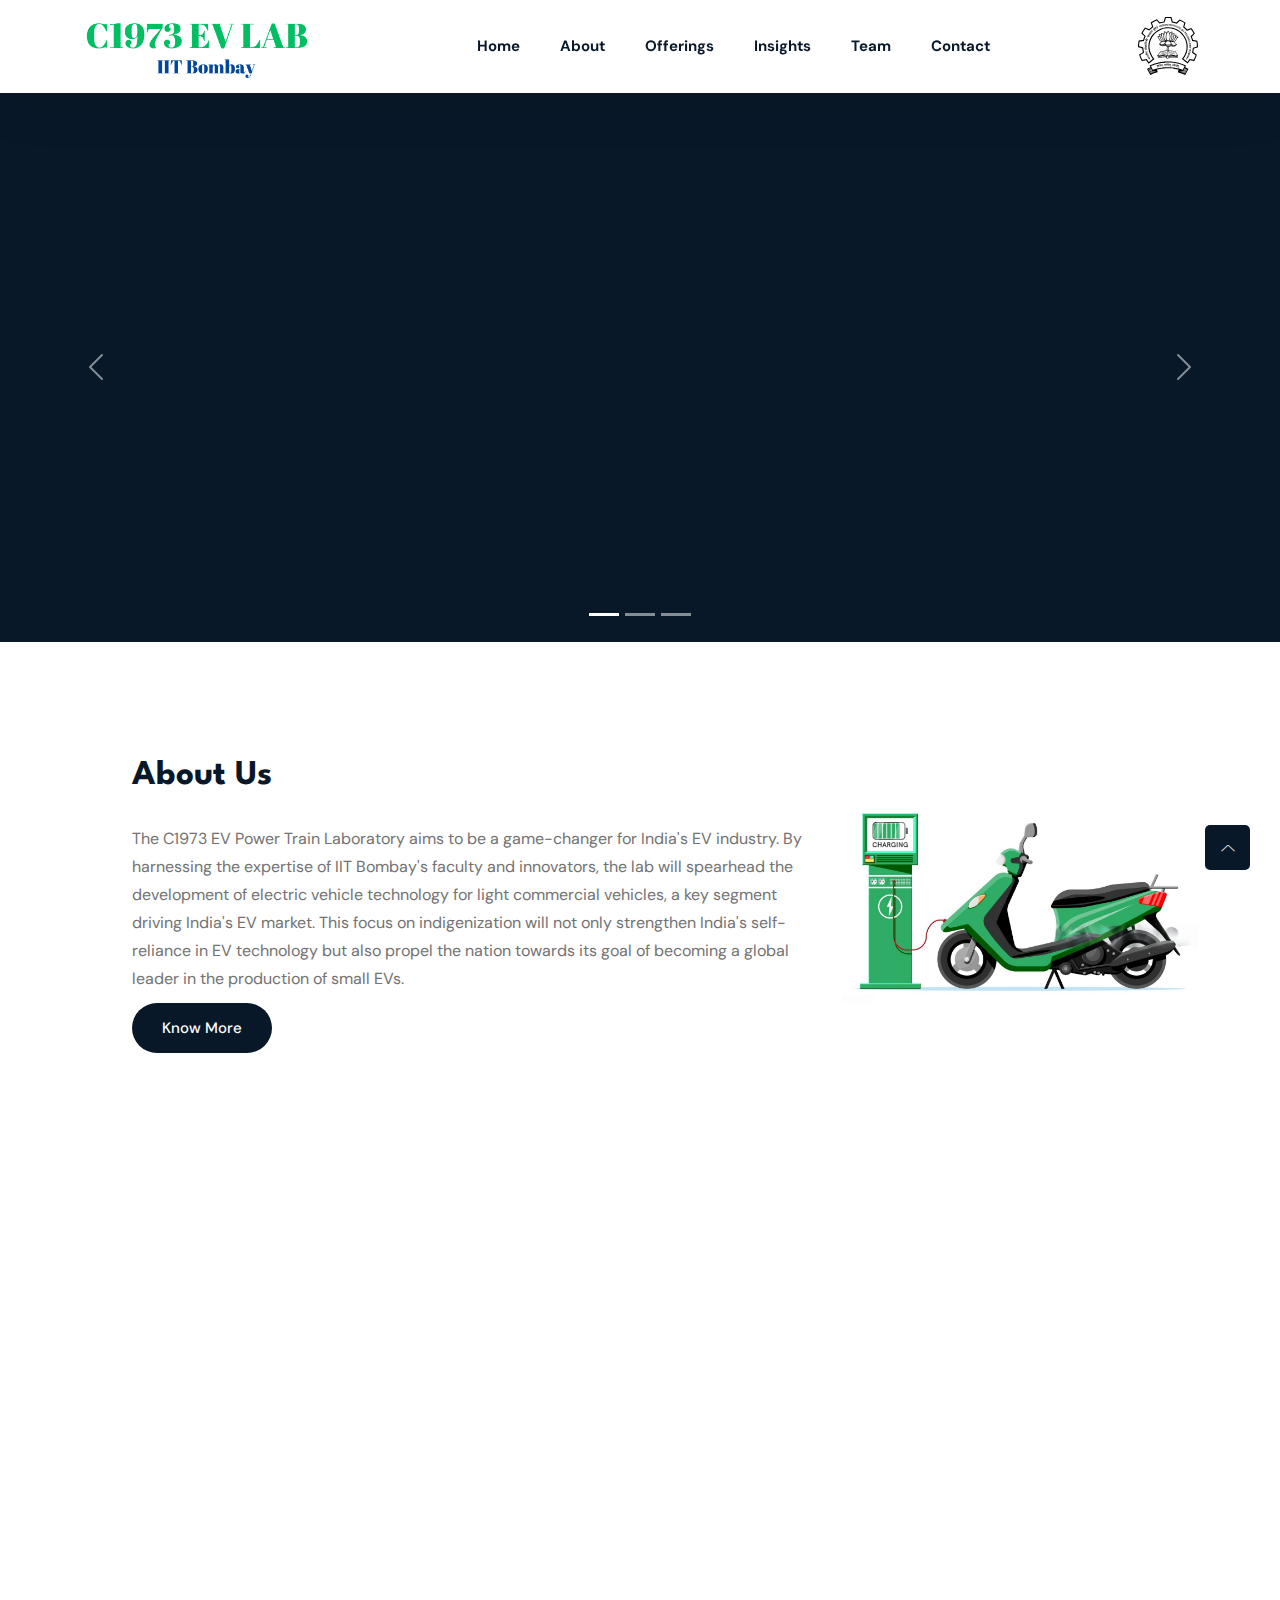
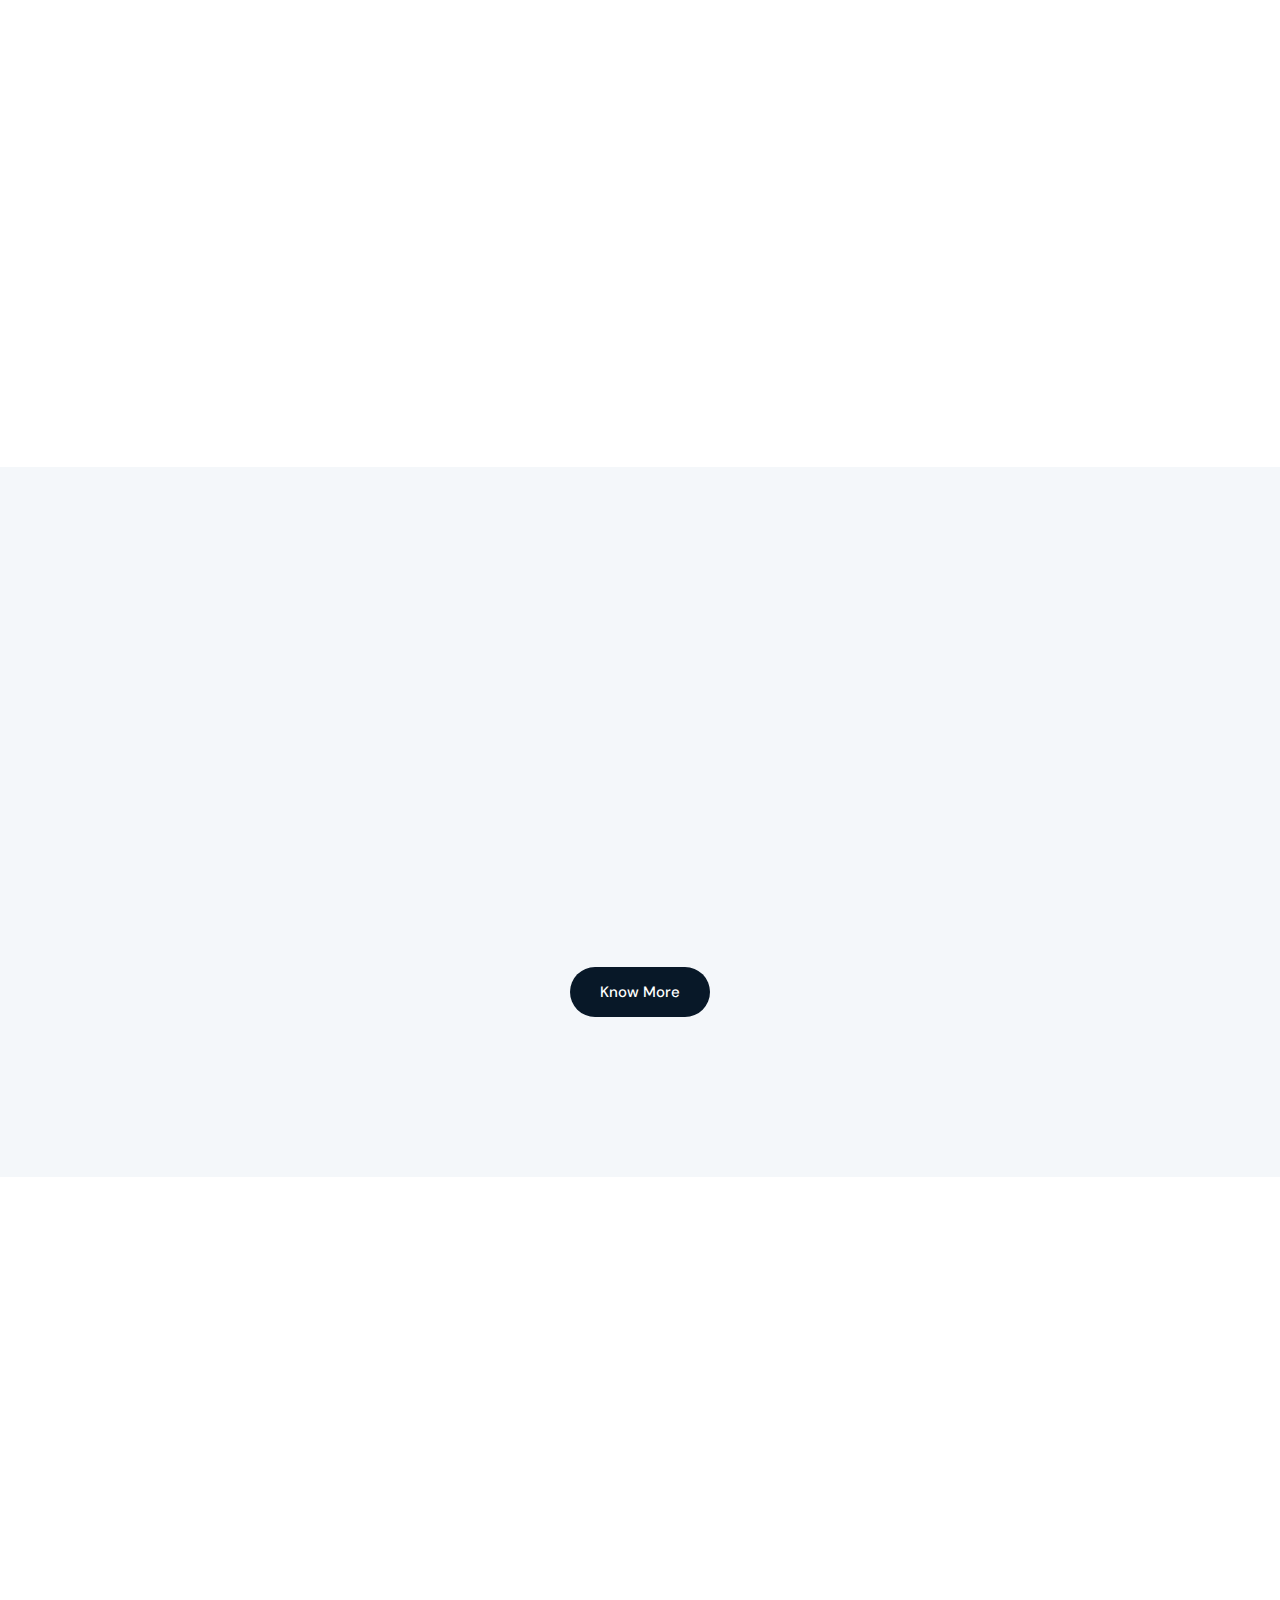
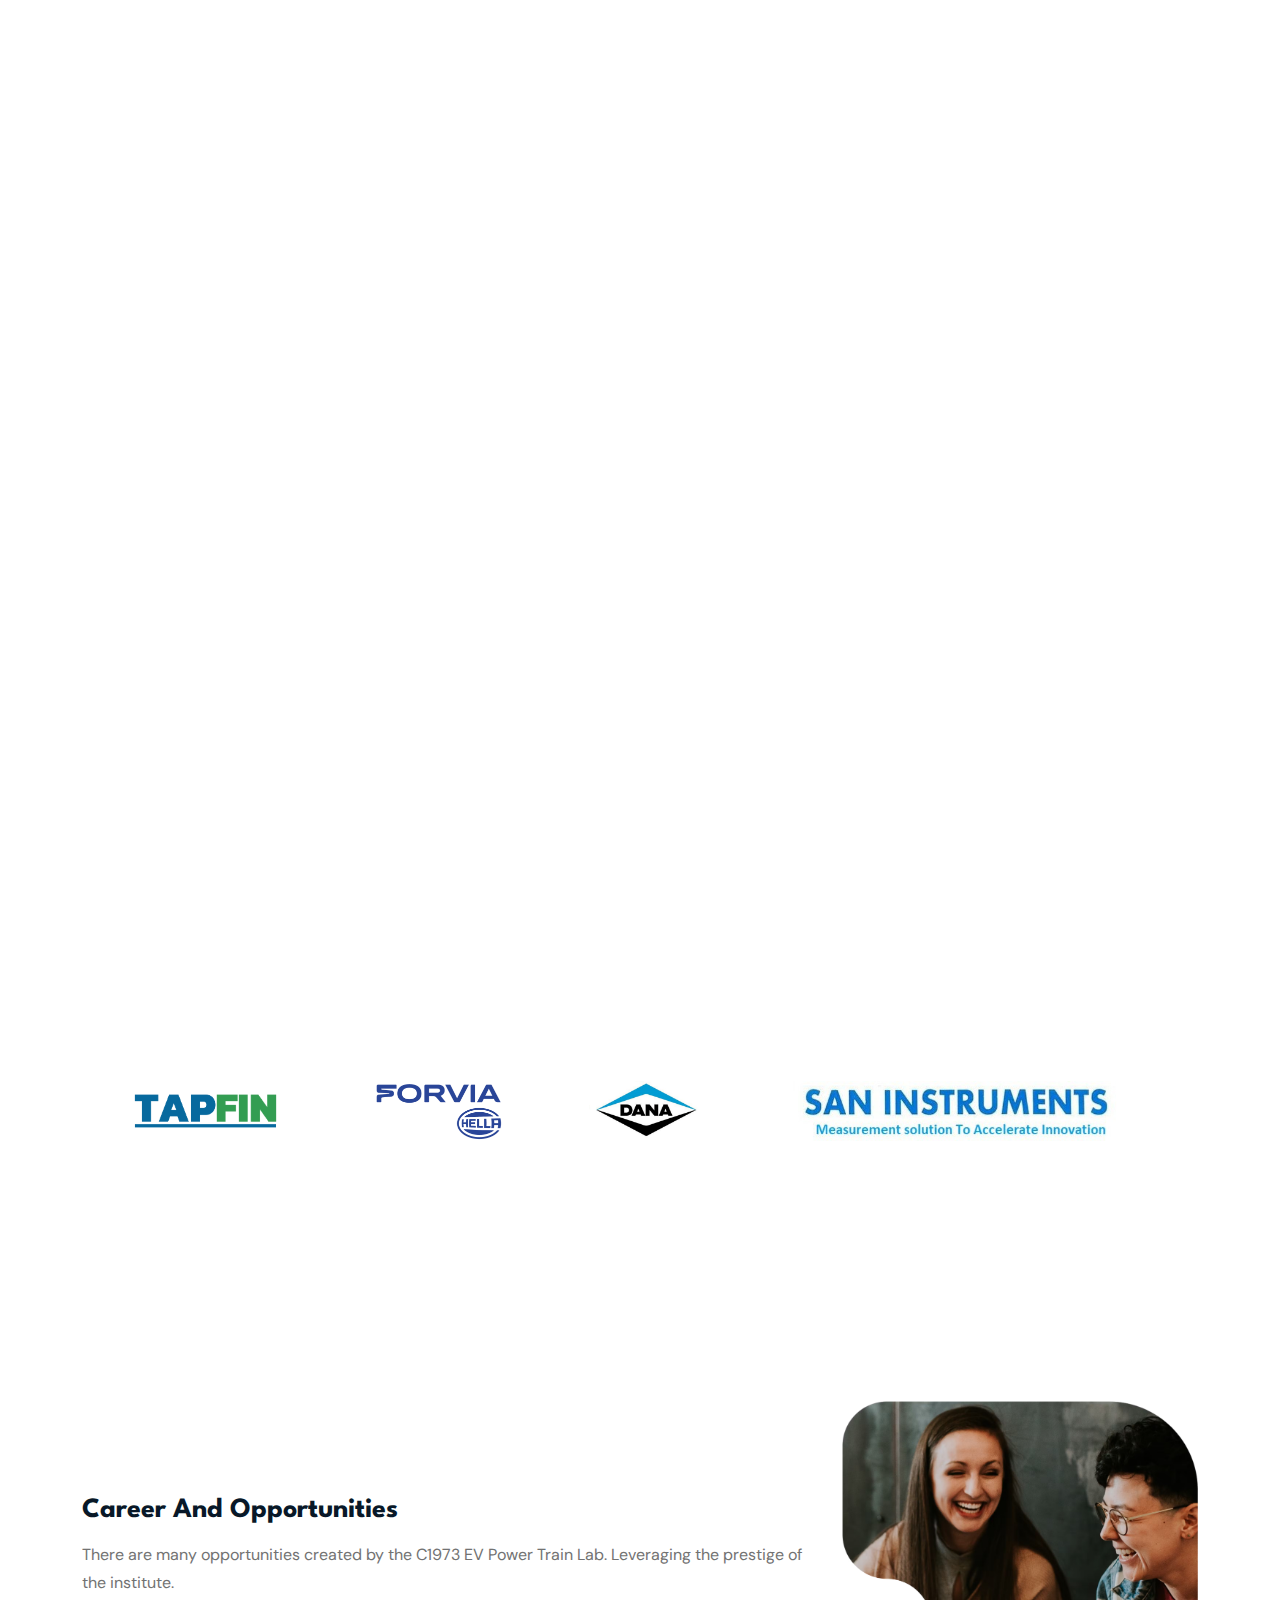
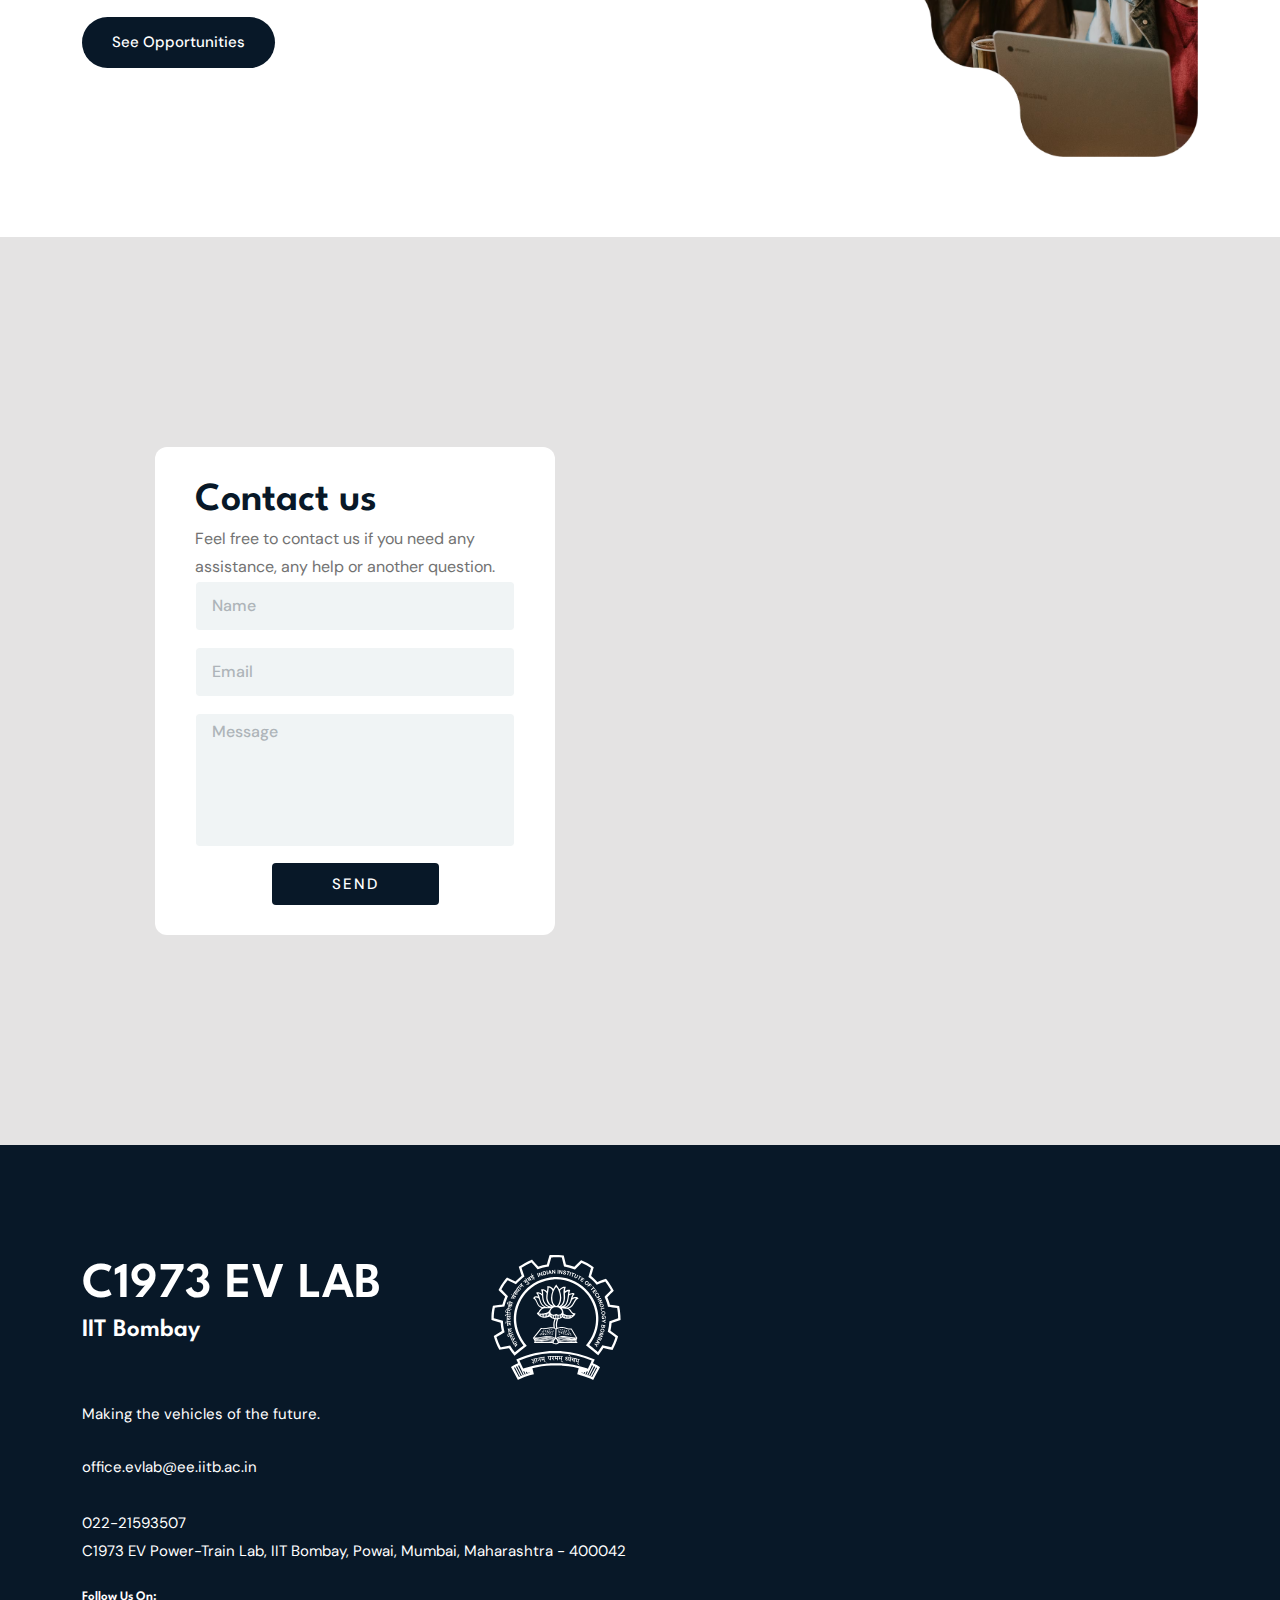
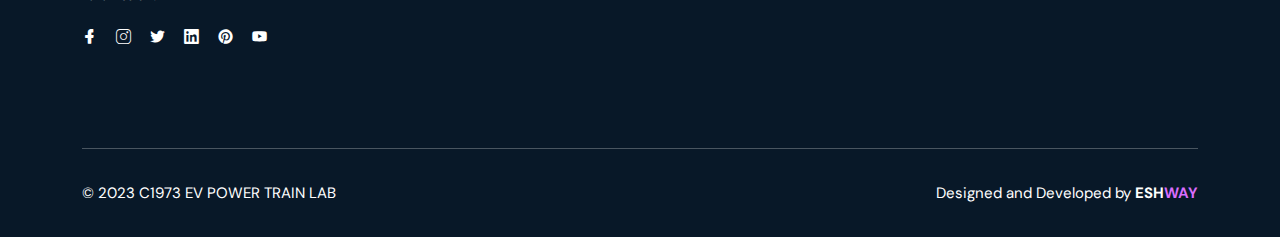
==== commit 0a9d240f: "adjusted carosuel items" ====
--- a/index.html
+++ b/index.html
@@ -4,6 +4,7 @@
 <head>
     <meta charset="utf-8" />
     <meta http-equiv="x-ua-compatible" content="ie=edge" />
+
     <title>C1973 Power Train</title>
     <meta name="description" content="" />
     <meta name="viewport" content="width=device-width, initial-scale=1" />
@@ -111,16 +112,20 @@
             <div class="carousel-inner">
                 <div class="carousel-item active">
                     <!-- <video src="/ass/video.webm" autoplay controls class="d-block w-100" alt="..."> -->
-                    <video width="100%" height="100%" controls autoplay muted>
-                        <source src="/ass/video.webm" type="video/webm">
-                        Your browser does not support the video tag.
-                    </video>
+                    <div class="carousel-wrapper">
+                        <video class="carousel-wrapper-video" muted autoplay loop>
+                            <source src="/ass/video.webm" type="video/webm">
+                            Your browser does not support the video tag.
+                        </video>
+                    </div>
                 </div>
                 <!-- <div class="carousel-item">
                     <img src="/ass/cover.jpg" class="d-block w-100" alt="...">
                 </div> -->
                 <div class="carousel-item">
-                    <img src="/ass/cover.jpg" class="d-block w-100" alt="...">
+                    <div class="carousel-wrapper">
+                        <img src="/ass/cover.jpg" class="carousel-wrapper-image" alt="...">
+                    </div>
                 </div>
             </div>
             <button class="carousel-control-prev" type="button" data-bs-target="#carouselExampleCaptions"
@@ -298,7 +303,8 @@
             <div class="row align-items-center">
                 <div class="col-lg-6 col-12">
                     <div class="content wow fadeInRight" data-wow-delay=".4s">
-                        <h2 class="wow fadeInUp" data-wow-delay=".4s" style="font-size:larger; font-weight: 800;">Our Industrial Collaborations:</h2>
+                        <h2 class="wow fadeInUp" data-wow-delay=".4s" style="font-size:larger; font-weight: 800;">Our
+                            Industrial Collaborations:</h2>
                     </div>
                 </div>
             </div>
@@ -324,10 +330,10 @@
             </div>
         </div>
     </section>
-        <script>
-            var copy = document.querySelector(".logos-slide").cloneNode(true);
-            document.querySelector(".logos").appendChild(copy);
-        </script>
+    <script>
+        var copy = document.querySelector(".logos-slide").cloneNode(true);
+        document.querySelector(".logos").appendChild(copy);
+    </script>
 
 
 
@@ -420,38 +426,40 @@
                                         </div>
                                         <img src="ass/iitb.svg" width="125px" height="125px" alt="Logo" id="sp">
                                     </div>
-                                <p>Making the vehicles of the future.</p>
-                                <div>
-                                    <p><a href="mailto:office.evlab@ee.iitb.ac.in/"
-                                            style="color: white; text-decoration: none;">office.evlab@ee.iitb.ac.in</a><br>
-                                        <a style="color: white; text-decoration: none;"
-                                            href="mailto: ">
-                                             
-                                        </a><br>
-                                        <a href="phoneto:022-21593507"
-                                            style="color: white; text-decoration: none;">022-21593507</a><br>
-                                        C1973 EV Power-Train Lab, IIT Bombay,
-                                        Powai, Mumbai, Maharashtra - 400042
-                                    </p>
+                                    <p>Making the vehicles of the future.</p>
+                                    <div>
+                                        <p><a href="mailto:office.evlab@ee.iitb.ac.in/"
+                                                style="color: white; text-decoration: none;">office.evlab@ee.iitb.ac.in</a><br>
+                                            <a style="color: white; text-decoration: none;" href="mailto: ">
+
+                                            </a><br>
+                                            <a href="phoneto:022-21593507"
+                                                style="color: white; text-decoration: none;">022-21593507</a><br>
+                                            C1973 EV Power-Train Lab, IIT Bombay,
+                                            Powai, Mumbai, Maharashtra - 400042
+                                        </p>
+                                    </div>
+                                    <h4 class="social-title">Follow Us On:</h4>
+                                    <ul class="social">
+                                        <li><a href="javascript:void(0)"><i class="lni lni-facebook-filled"></i></a>
+                                        </li>
+                                        <li><a href="javascript:void(0)"><i class="lni lni-instagram"></i></a></li>
+                                        <li><a href="javascript:void(0)"><i class="lni lni-twitter-original"></i></a>
+                                        </li>
+                                        <li><a href="javascript:void(0)"><i class="lni lni-linkedin-original"></i></a>
+                                        </li>
+                                        <li><a href="javascript:void(0)"><i class="lni lni-pinterest"></i></a></li>
+                                        <li><a href="javascript:void(0)"><i class="lni lni-youtube"></i></a></li>
+                                    </ul>
                                 </div>
-                                <h4 class="social-title">Follow Us On:</h4>
-                                <ul class="social">
-                                    <li><a href="javascript:void(0)"><i class="lni lni-facebook-filled"></i></a></li>
-                                    <li><a href="javascript:void(0)"><i class="lni lni-instagram"></i></a></li>
-                                    <li><a href="javascript:void(0)"><i class="lni lni-twitter-original"></i></a></li>
-                                    <li><a href="javascript:void(0)"><i class="lni lni-linkedin-original"></i></a></li>
-                                    <li><a href="javascript:void(0)"><i class="lni lni-pinterest"></i></a></li>
-                                    <li><a href="javascript:void(0)"><i class="lni lni-youtube"></i></a></li>
-                                </ul>
+                                <!-- End Single Widget -->
                             </div>
-                            <!-- End Single Widget -->
-                        </div>
-                         
-
-                    </div>
-                </div>
-            </div>
-        </div>
+
+
+                        </div>
+                    </div>
+                </div>
+            </div>
         </div>
         <!--/ End Footer Top -->
         <!-- Start Copyright Area -->
@@ -463,7 +471,10 @@
                             <p class="copyright-text">© 2023 C1973 EV POWER TRAIN LAB </p>
                         </div>
                         <div class="col-lg-6 col-md-6 col-12">
-                            <p class="copyright-owner">Designed and Developed by <a href="https://www.eshway.com/" rel="nofollow" target="_blank" style="font-weight: bold; text-decoration: none;">ESH<span style="font-weight: bold; color: #d86dfc;">WAY</span></a>
+                            <p class="copyright-owner">Designed and Developed by <a href="https://www.eshway.com/"
+                                    rel="nofollow" target="_blank"
+                                    style="font-weight: bold; text-decoration: none;">ESH<span
+                                        style="font-weight: bold; color: #d86dfc;">WAY</span></a>
                         </div>
                     </div>
                 </div>
--- a/assets/css/main.css
+++ b/assets/css/main.css
@@ -2245,6 +2245,41 @@
   left: 53%;
 }
 
+.carousel-wrapper {
+  aspect-ratio: 21/9;
+}
+
+.carousel-wrapper-video {
+  position: absolute;
+  top: 0;
+  left: 0;
+  width: 100%;
+  height: 100%;
+  object-fit: cover;
+}
+
+.carousel-wrapper-image {
+  position:absolute;
+  top: 0;
+  left: 0;
+  width: 100%;
+  height: 100%;
+  object-fit: cover;
+}
+
+.carousel-wrapper-video {
+  pointer-events: none;
+}
+
+.carousel-wrapper-video::-webkit-media-controls,
+.carousel-wrapper-video::-moz-media-controls,
+.carousel-wrapper-video::-ms-media-controls,
+.carousel-wrapper-video::-o-media-controls,
+.carousel-wrapper-video::media-controls {
+  display: none !important;
+}
+
+
 /*======================================
 	Services CSS
 ========================================*/
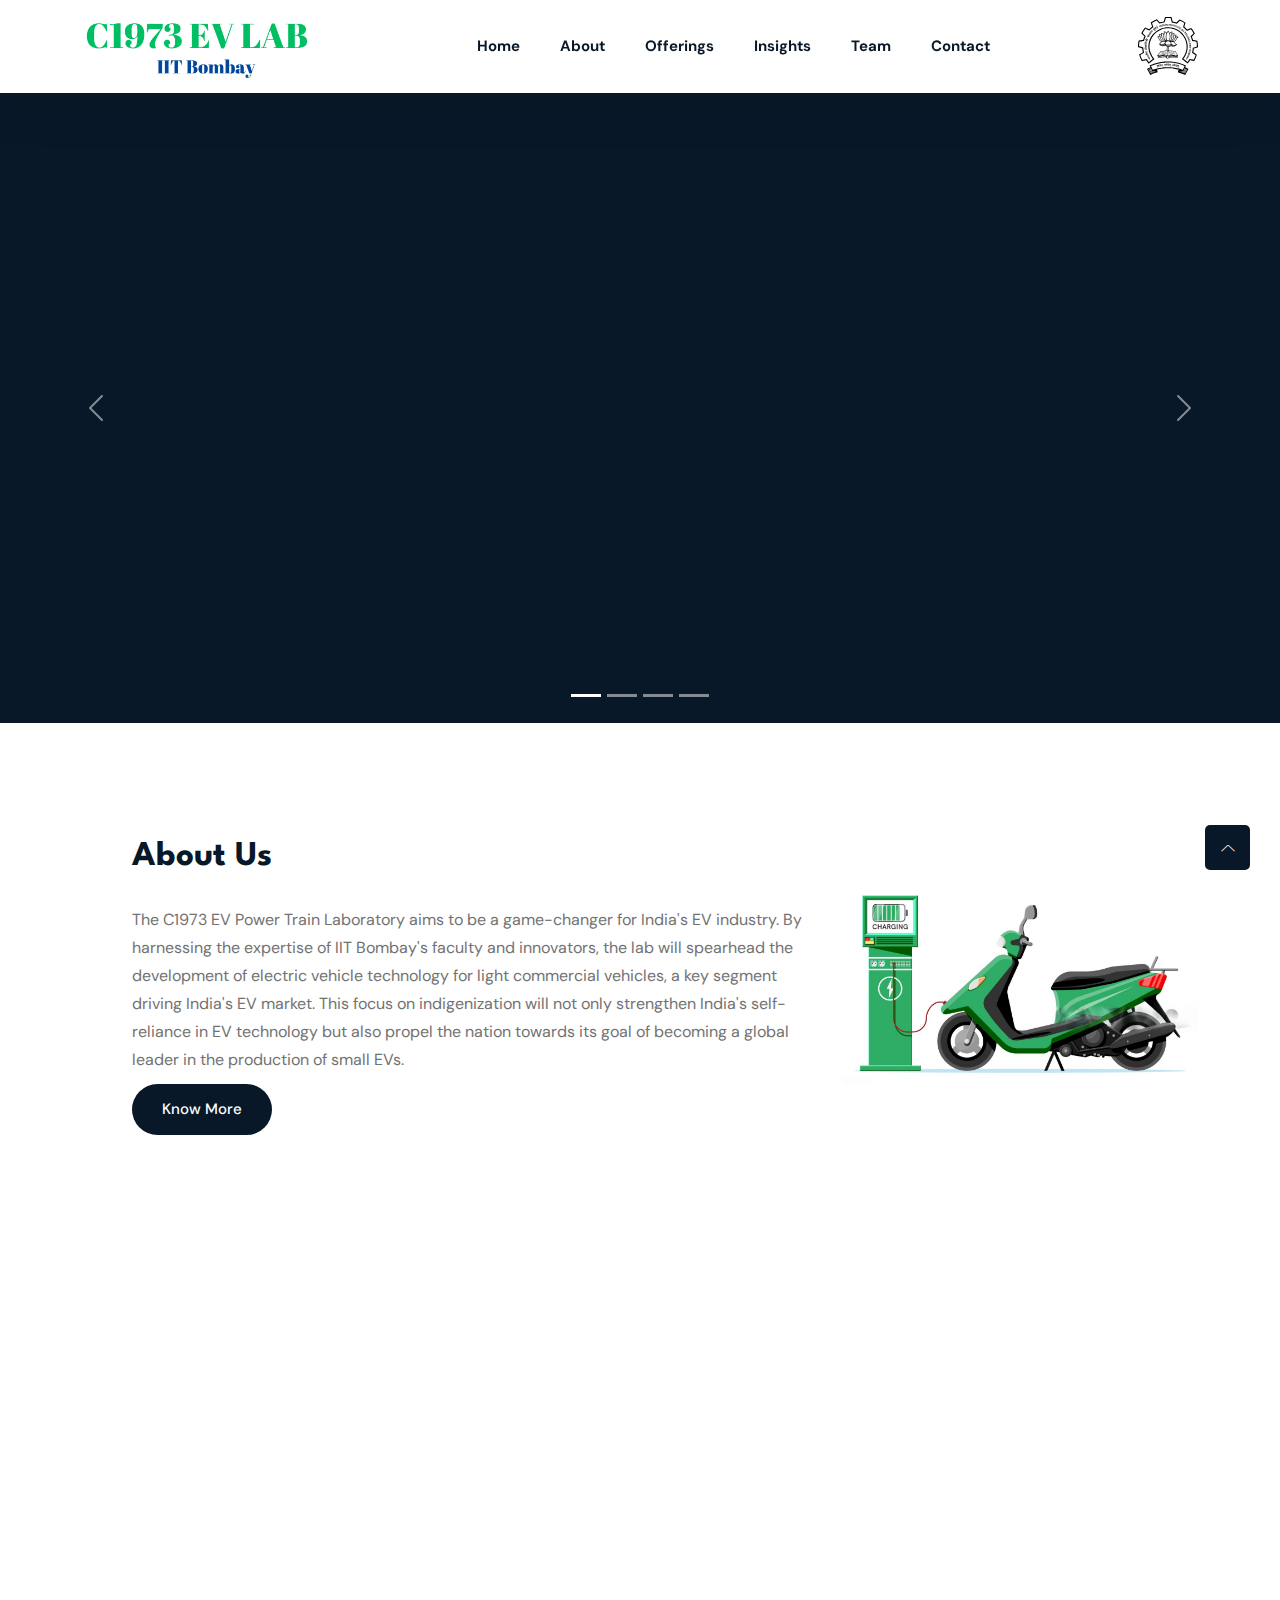
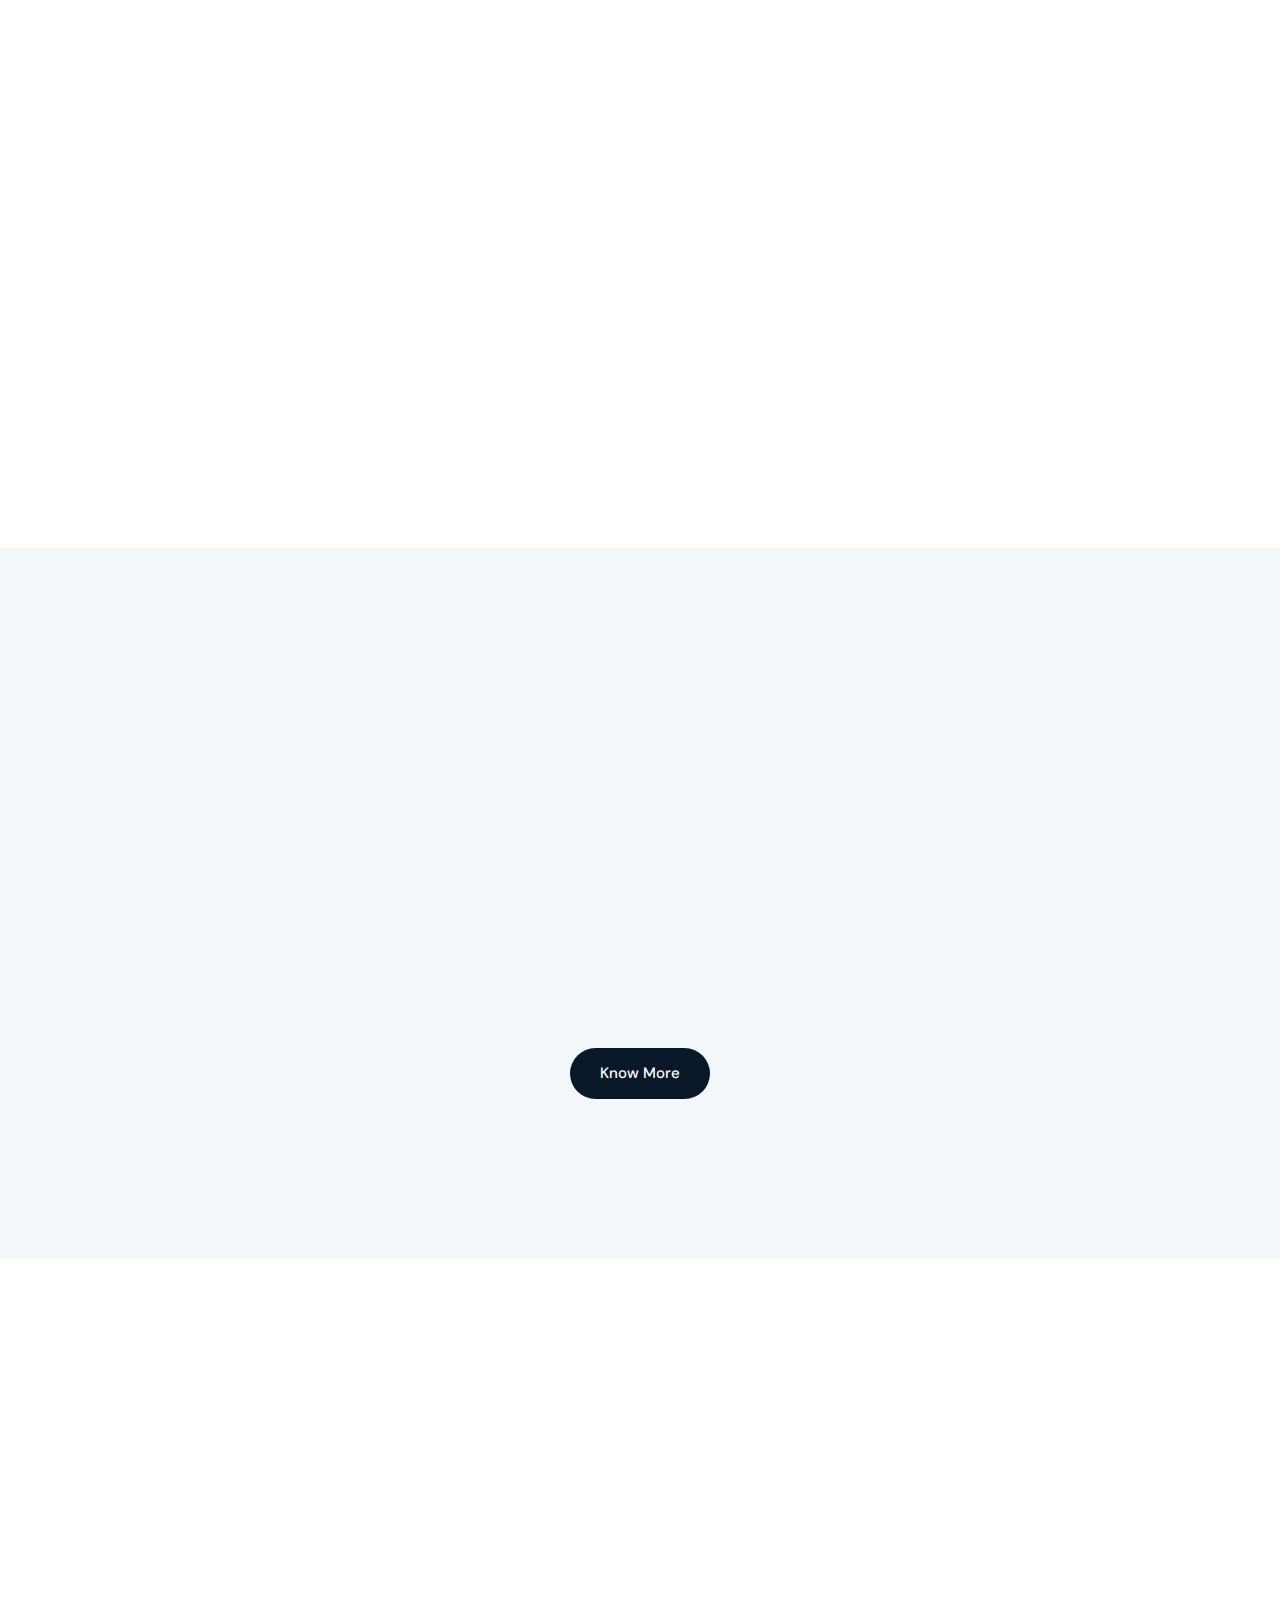
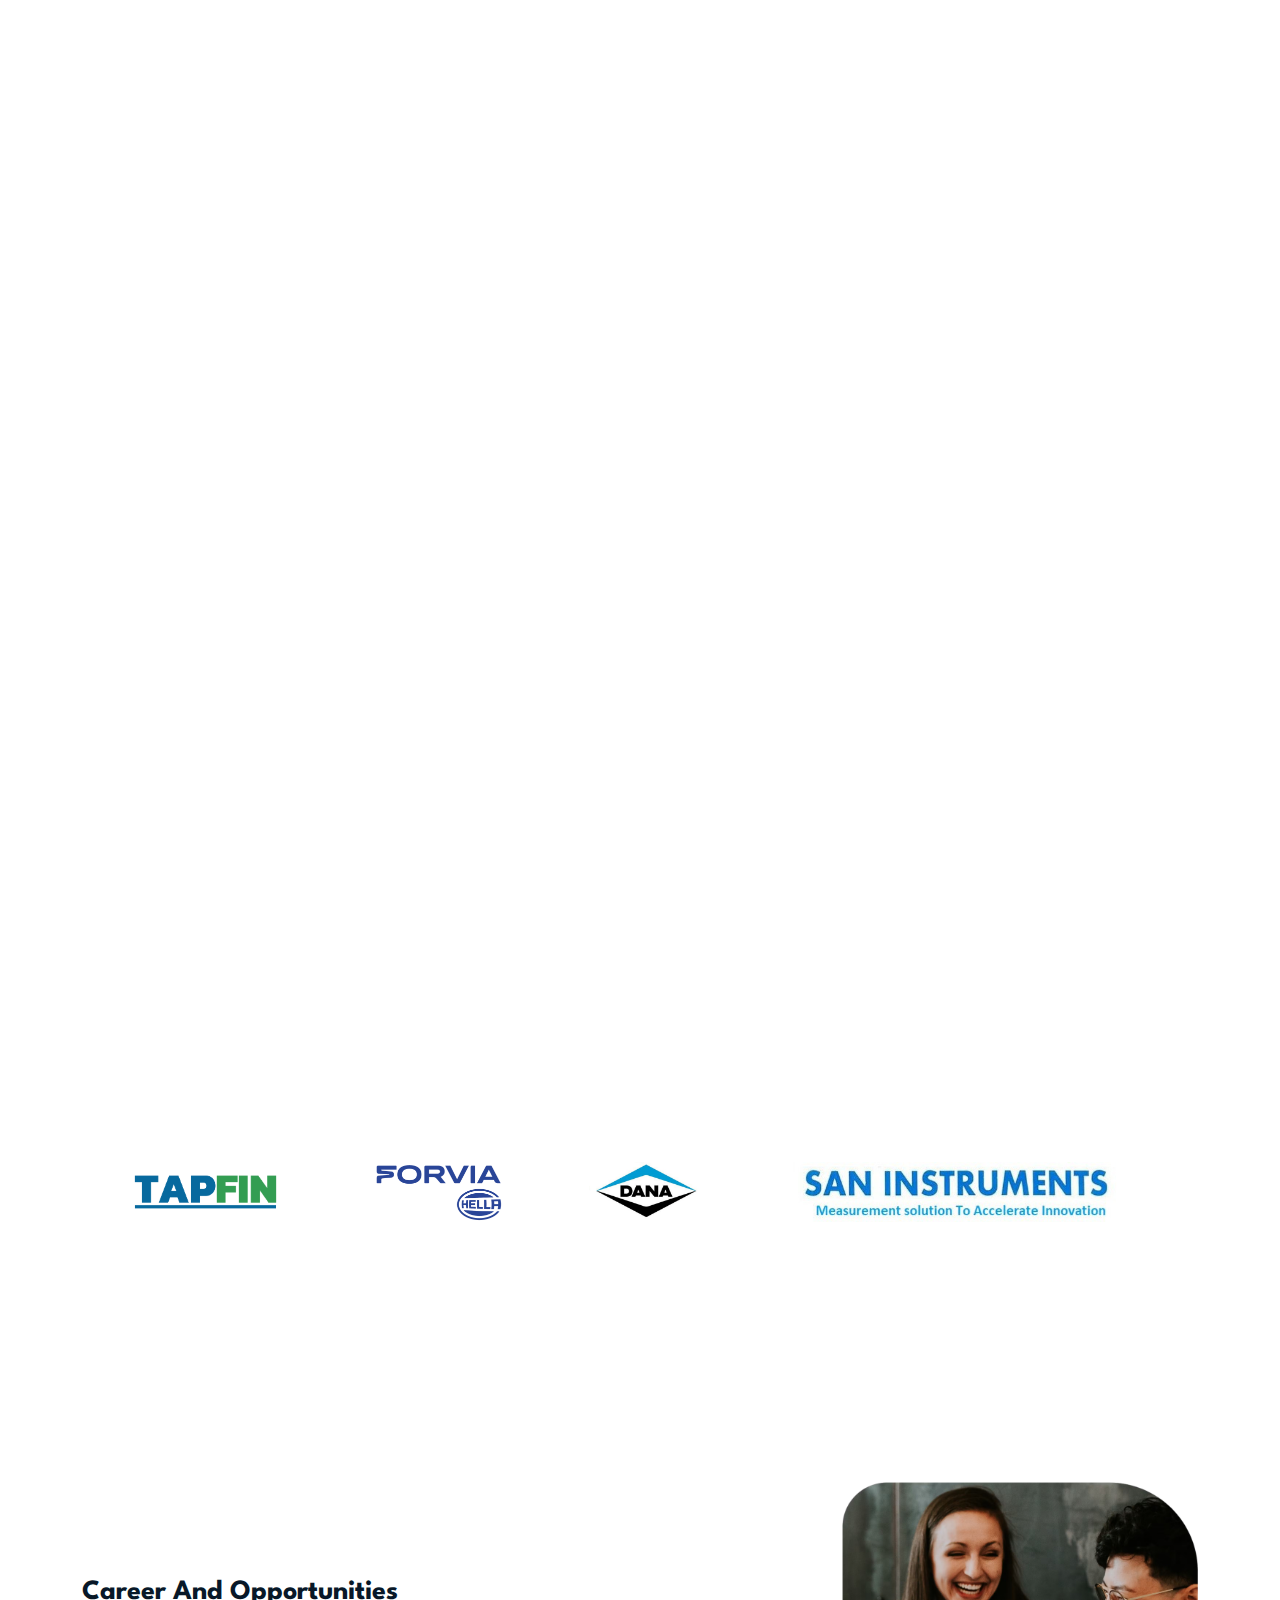
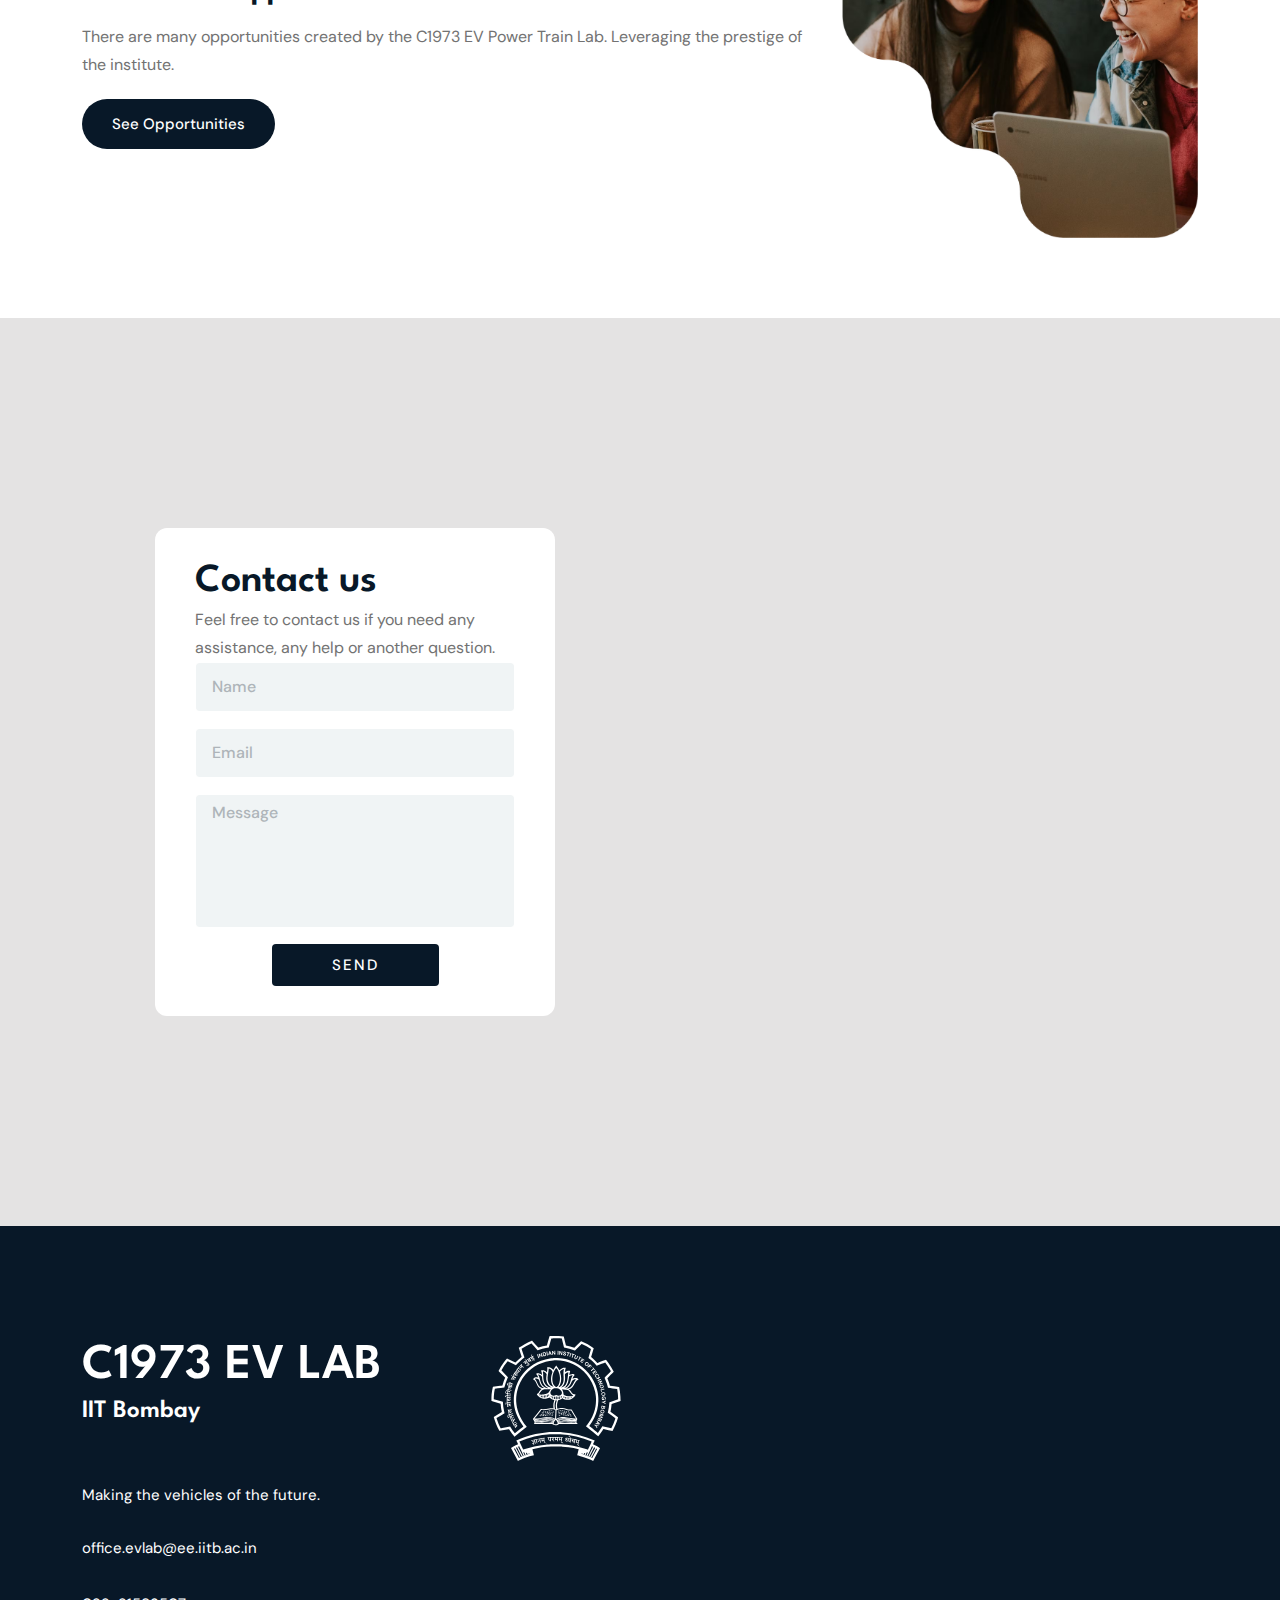
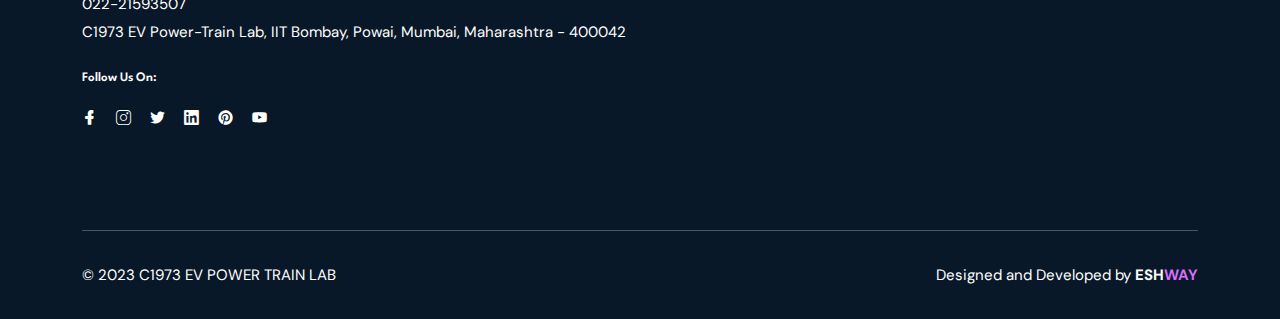
==== commit 7b709017: "added new images to carousel" ====
--- a/index.html
+++ b/index.html
@@ -108,6 +108,8 @@
                     aria-label="Slide 2"></button>
                 <button type="button" data-bs-target="#carouselExampleCaptions" data-bs-slide-to="2"
                     aria-label="Slide 3"></button>
+                <button type="button" data-bs-target="#carouselExampleCaptions" data-bs-slide-to="3"
+                    aria-label="Slide 4"></button>
             </div>
             <div class="carousel-inner">
                 <div class="carousel-item active">
@@ -125,6 +127,18 @@
                 <div class="carousel-item">
                     <div class="carousel-wrapper">
                         <img src="/ass/cover.jpg" class="carousel-wrapper-image" alt="...">
+                    </div>
+                </div>
+
+                <div class="carousel-item">
+                    <div class="carousel-wrapper">
+                        <img src="/ass/e-PGD.jpg" class="carousel-wrapper-image" alt="...">
+                    </div>
+                </div>
+
+                <div class="carousel-item">
+                    <div class="carousel-wrapper">
+                        <img src="/ass/collage.png" class="carousel-wrapper-image" alt="...">
                     </div>
                 </div>
             </div>
--- a/assets/css/main.css
+++ b/assets/css/main.css
@@ -2247,6 +2247,7 @@
 
 .carousel-wrapper {
   aspect-ratio: 21/9;
+  height: 70vh;
 }
 
 .carousel-wrapper-video {
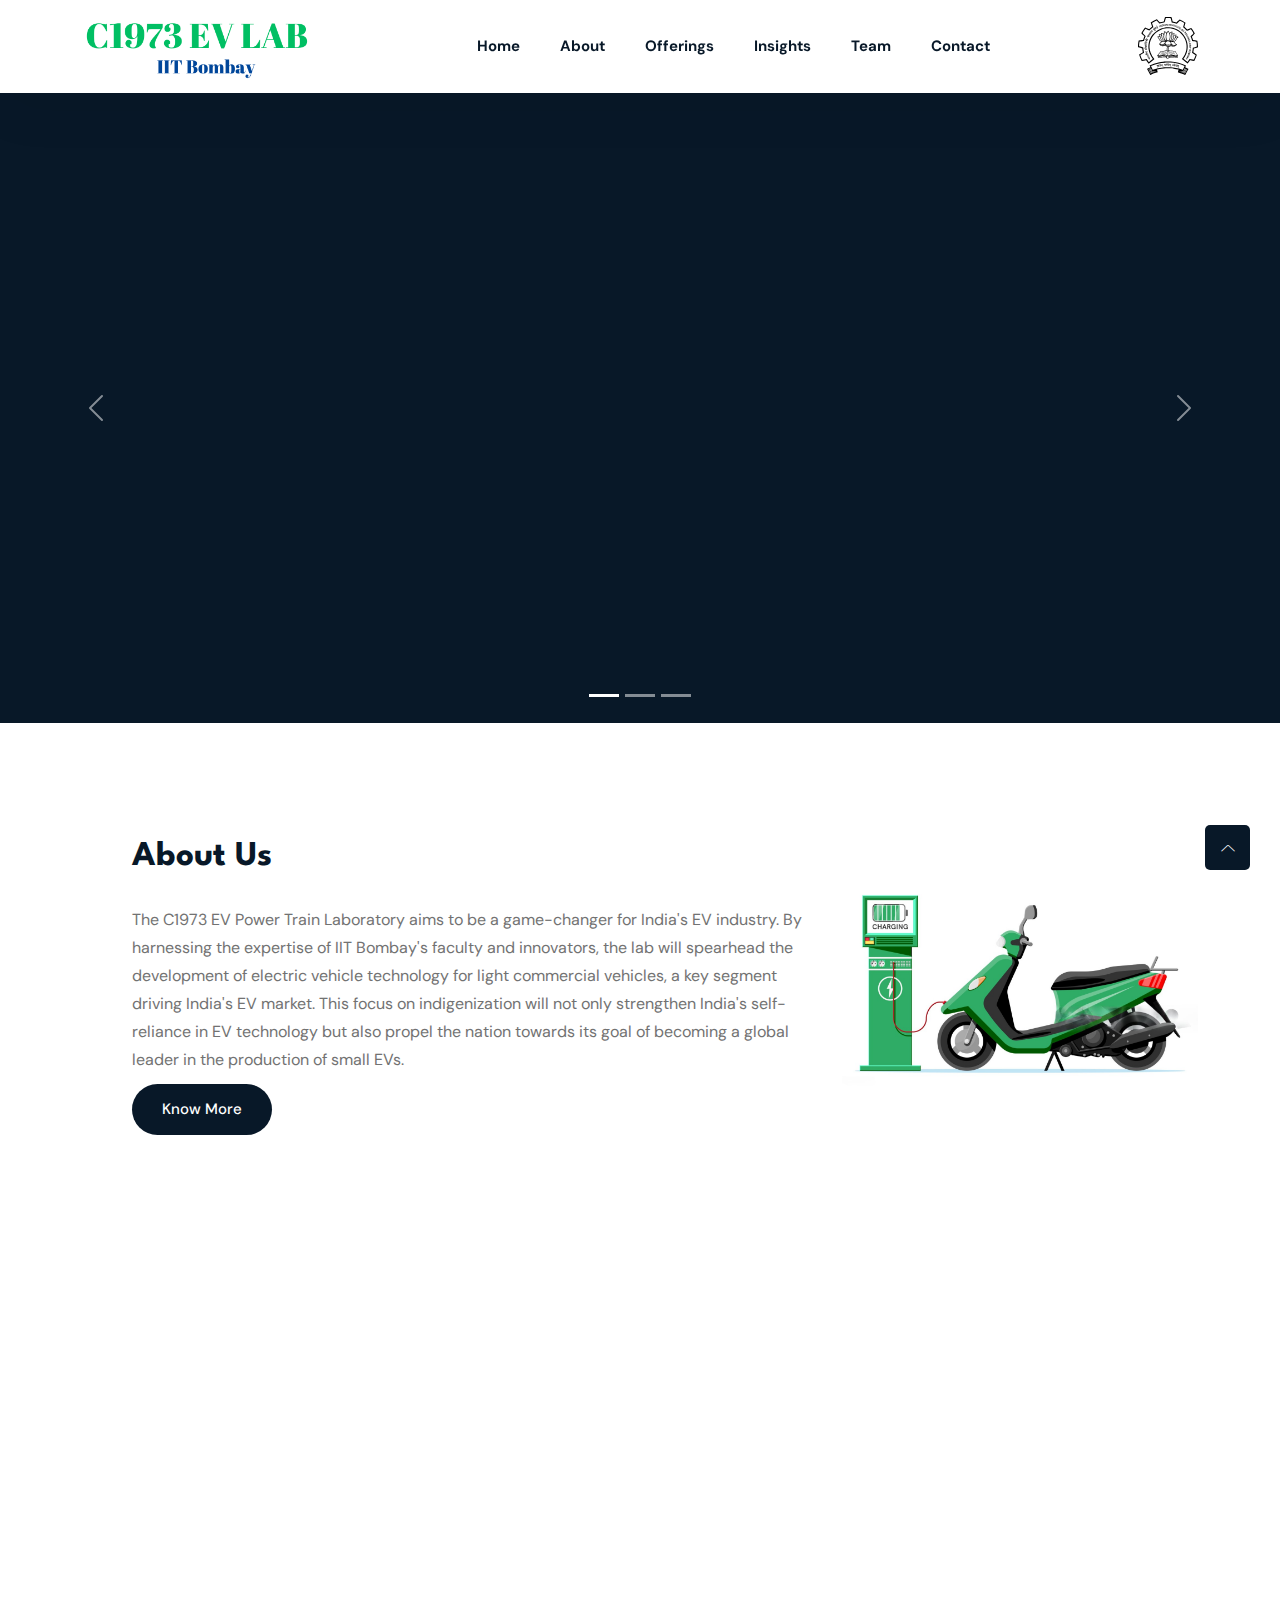
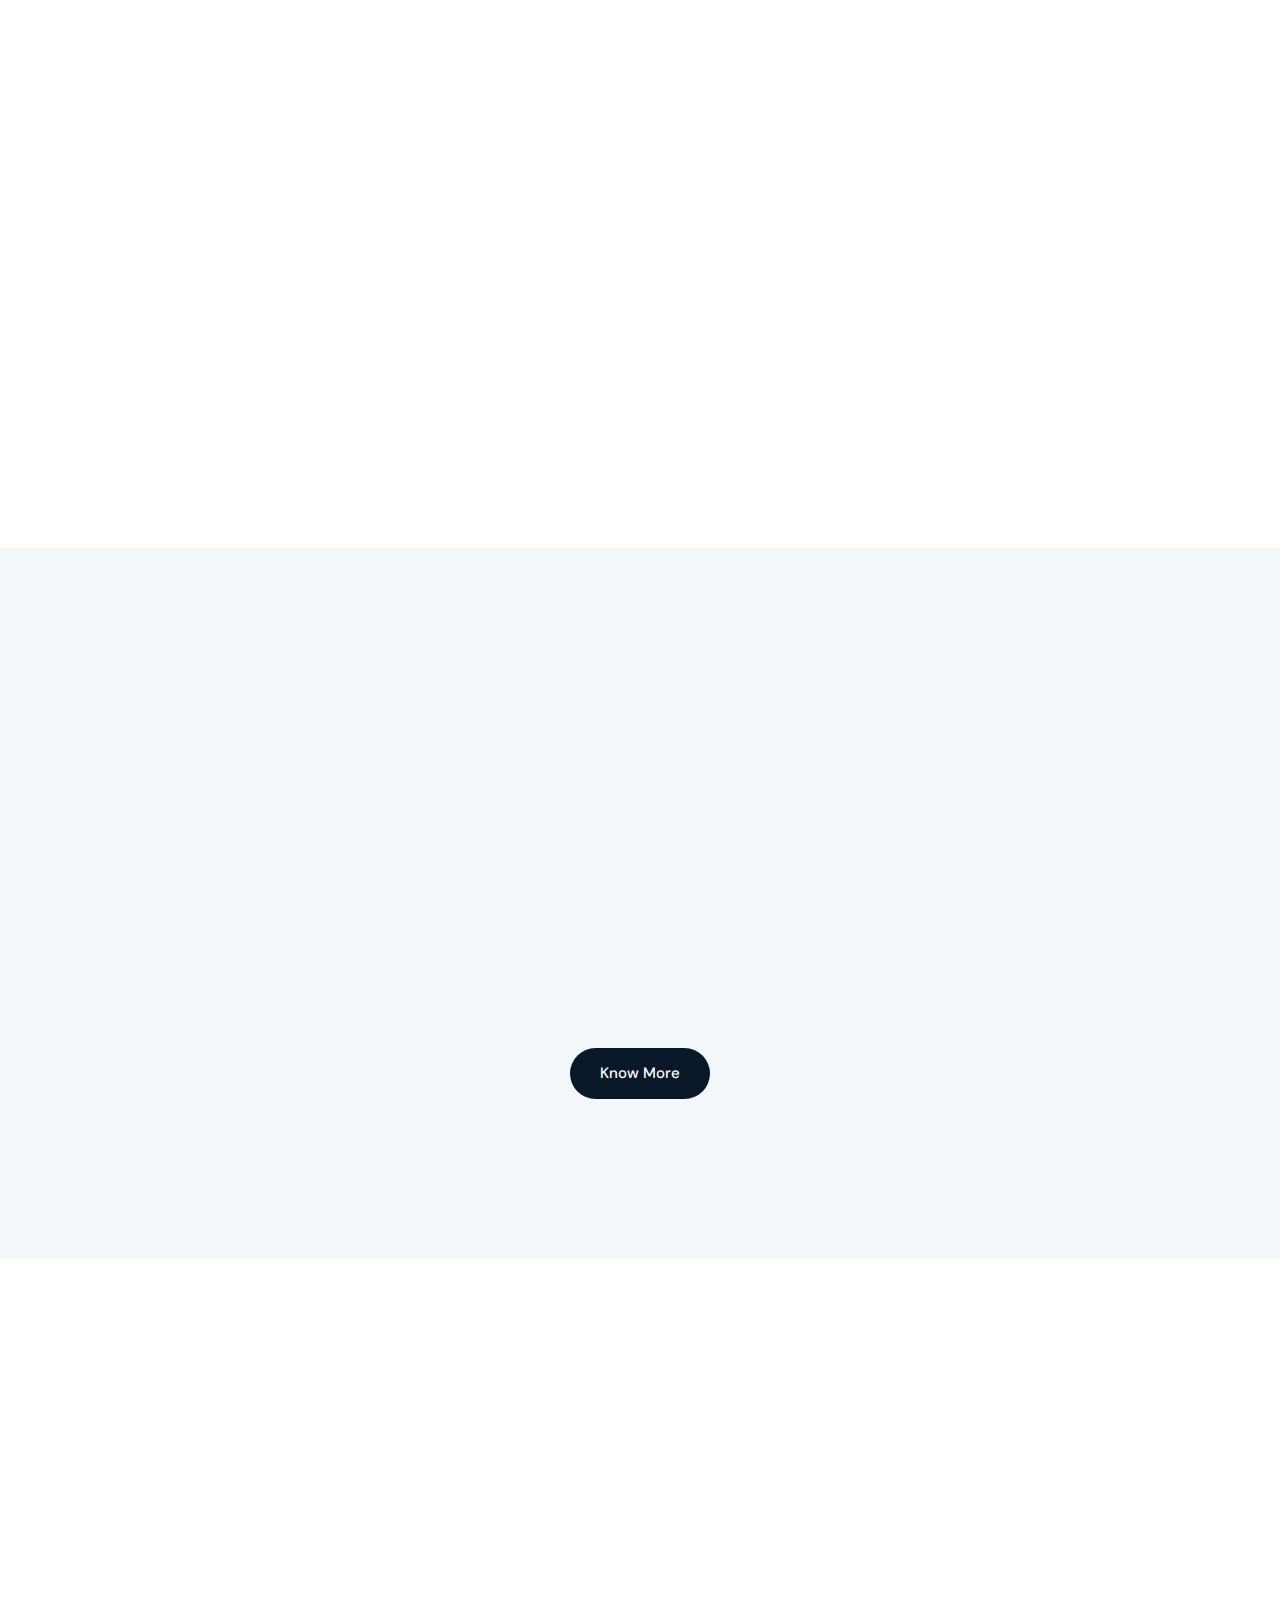
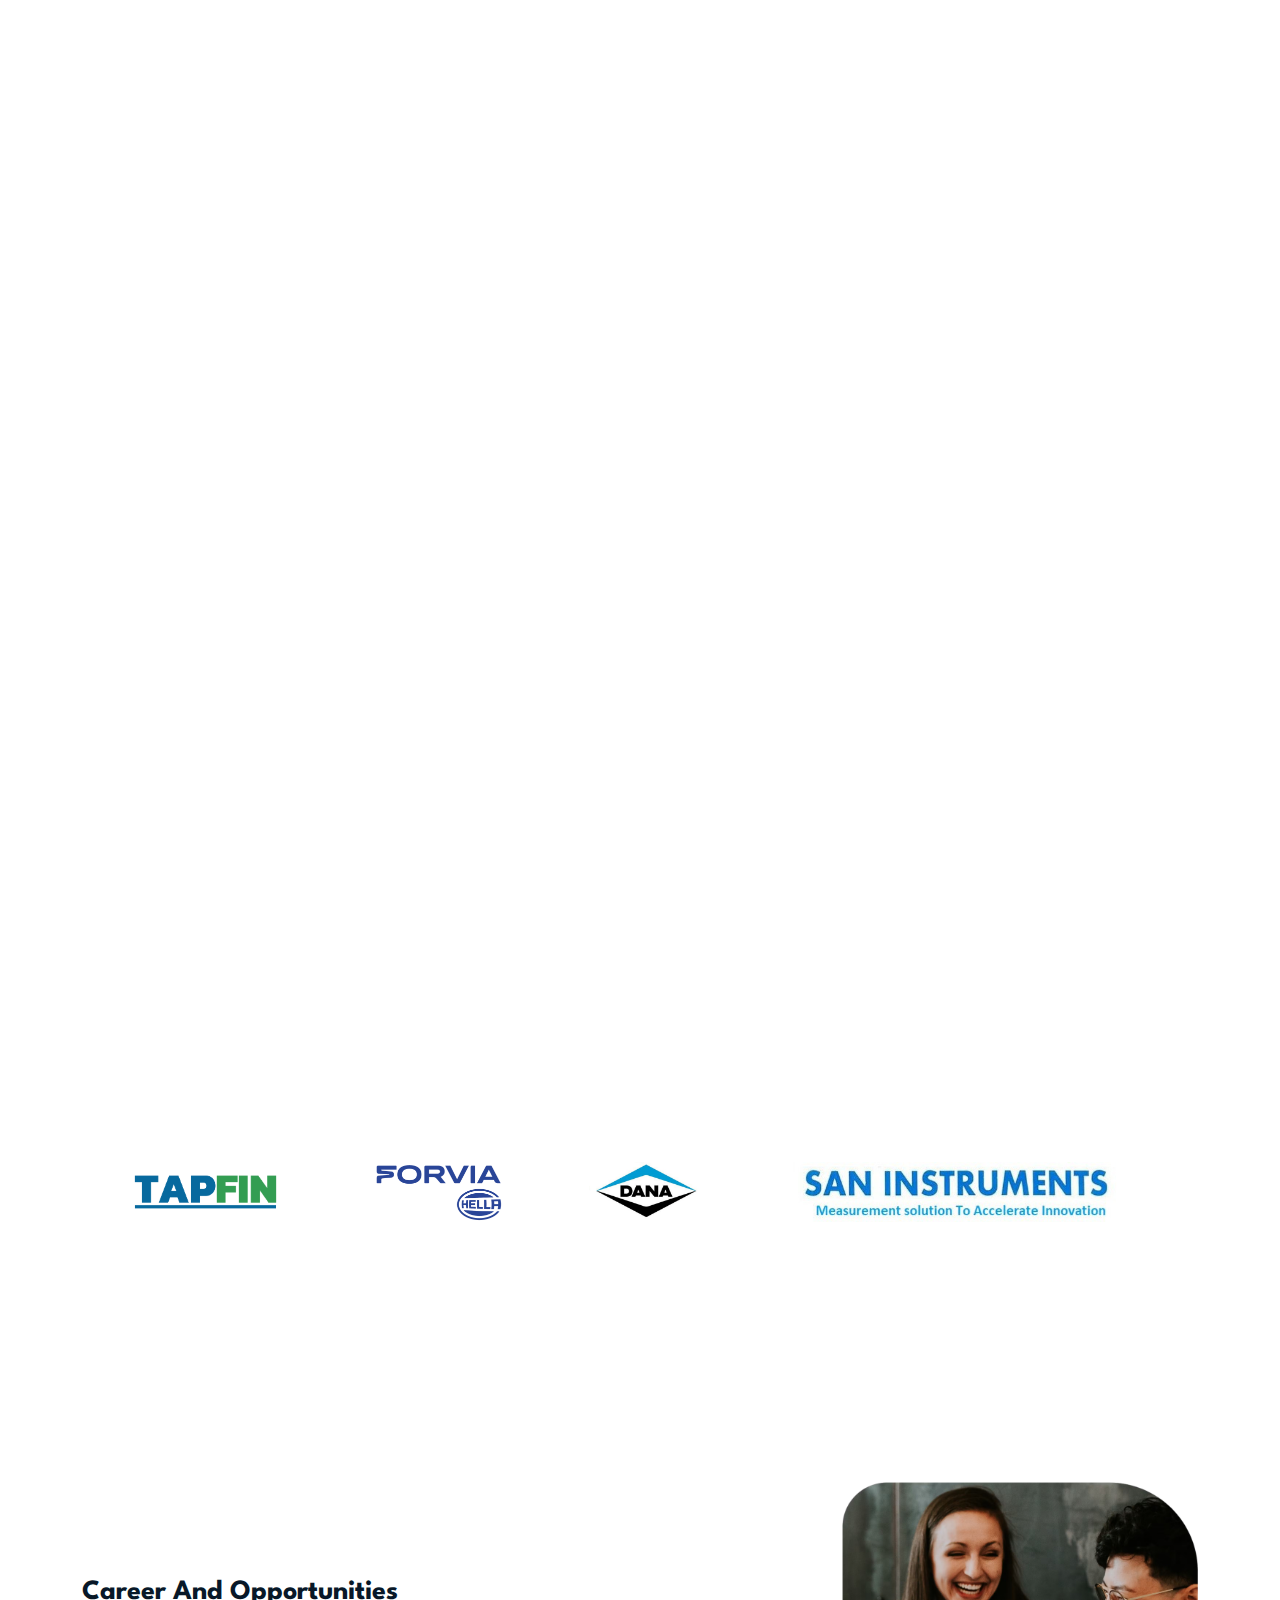
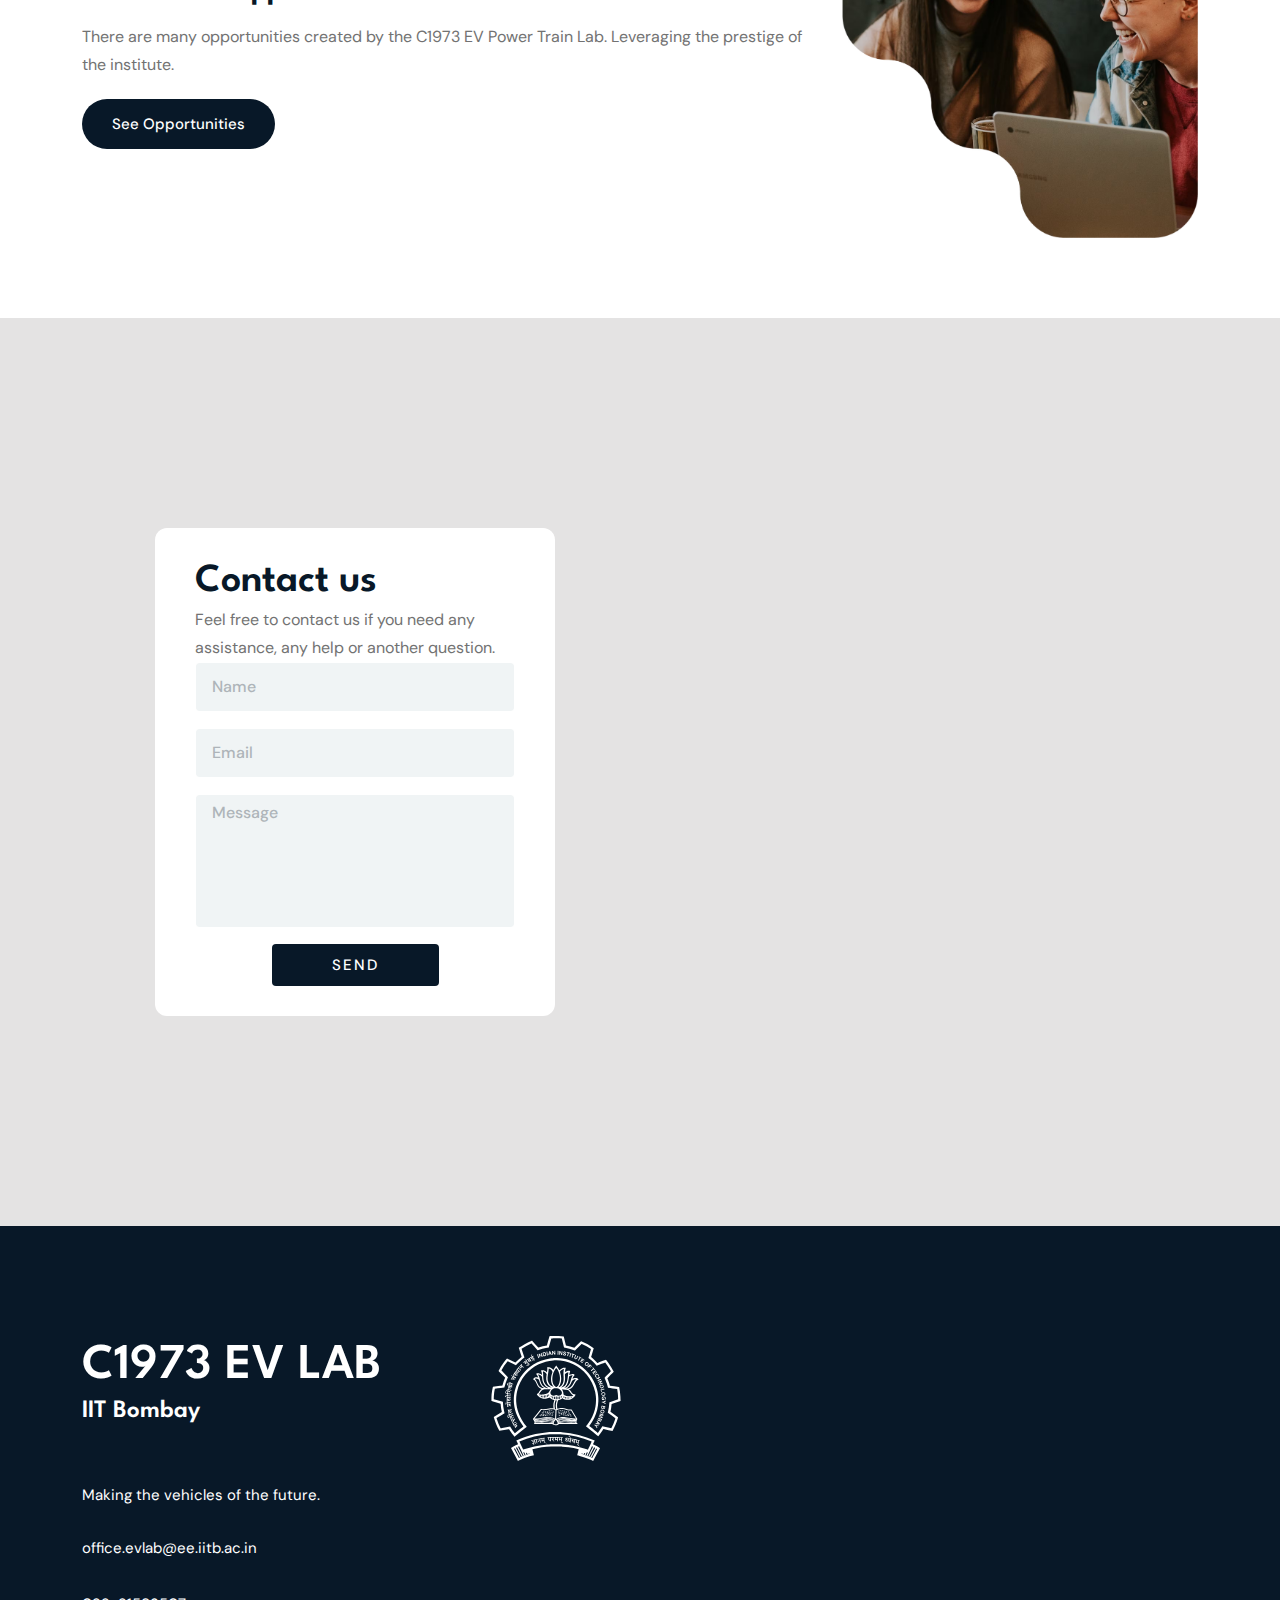
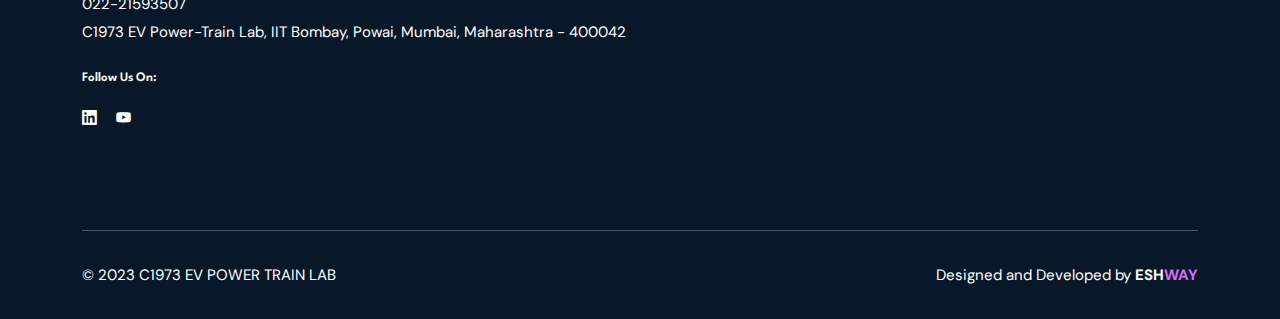
==== commit 418c9360: "changes" ====
--- a/index.html
+++ b/index.html
@@ -108,8 +108,8 @@
                     aria-label="Slide 2"></button>
                 <button type="button" data-bs-target="#carouselExampleCaptions" data-bs-slide-to="2"
                     aria-label="Slide 3"></button>
-                <button type="button" data-bs-target="#carouselExampleCaptions" data-bs-slide-to="3"
-                    aria-label="Slide 4"></button>
+                <!-- <button type="button" data-bs-target="#carouselExampleCaptions" data-bs-slide-to="3"
+                    aria-label="Slide 4"></button> -->
             </div>
             <div class="carousel-inner">
                 <div class="carousel-item active">
@@ -124,11 +124,11 @@
                 <!-- <div class="carousel-item">
                     <img src="/ass/cover.jpg" class="d-block w-100" alt="...">
                 </div> -->
-                <div class="carousel-item">
+                <!-- <div class="carousel-item">
                     <div class="carousel-wrapper">
                         <img src="/ass/cover.jpg" class="carousel-wrapper-image" alt="...">
                     </div>
-                </div>
+                </div> -->
 
                 <div class="carousel-item">
                     <div class="carousel-wrapper">
@@ -455,14 +455,14 @@
                                     </div>
                                     <h4 class="social-title">Follow Us On:</h4>
                                     <ul class="social">
-                                        <li><a href="javascript:void(0)"><i class="lni lni-facebook-filled"></i></a>
-                                        </li>
-                                        <li><a href="javascript:void(0)"><i class="lni lni-instagram"></i></a></li>
+                                        <!-- <li><a href="javascript:void(0)"><i class="lni lni-facebook-filled"></i></a>
+                                        </li> -->
+                                        <!-- <li><a href="javascript:void(0)"><i class="lni lni-instagram"></i></a></li>
                                         <li><a href="javascript:void(0)"><i class="lni lni-twitter-original"></i></a>
-                                        </li>
+                                        </li> -->
                                         <li><a href="javascript:void(0)"><i class="lni lni-linkedin-original"></i></a>
                                         </li>
-                                        <li><a href="javascript:void(0)"><i class="lni lni-pinterest"></i></a></li>
+                                        <!-- <li><a href="javascript:void(0)"><i class="lni lni-pinterest"></i></a></li> -->
                                         <li><a href="javascript:void(0)"><i class="lni lni-youtube"></i></a></li>
                                     </ul>
                                 </div>
--- a/assets/css/main.css
+++ b/assets/css/main.css
@@ -2256,7 +2256,7 @@
   left: 0;
   width: 100%;
   height: 100%;
-  object-fit: cover;
+  object-fit: contain;
 }
 
 .carousel-wrapper-image {
@@ -2265,7 +2265,7 @@
   left: 0;
   width: 100%;
   height: 100%;
-  object-fit: cover;
+  object-fit: contain;
 }
 
 .carousel-wrapper-video {
--- a/assets/css/custom.css
+++ b/assets/css/custom.css
@@ -18,7 +18,7 @@
         height: 500px;
     }
     .my-padding {
-        padding: 15rem;
+        padding: 5rem;
         padding-top: 0;
         padding-bottom: 4rem;
     }
@@ -26,13 +26,21 @@
     
 }
 
-@media screen and (max-width:450px) {
+@media screen and (max-width:768px) {
+    .my-padding {
+        padding-left: 0;
+        padding-right: 0;
+    }
+}
+
+@media screen and (max-width:480px) {
     .embed {
         width: 100%;
         height: 320px;
     }
     .my-padding {
-        padding: 15rem;
+        /* padding: 15rem; */
+        padding: 2rem;
         padding-top: 0;
         padding-bottom: 4rem;
     }
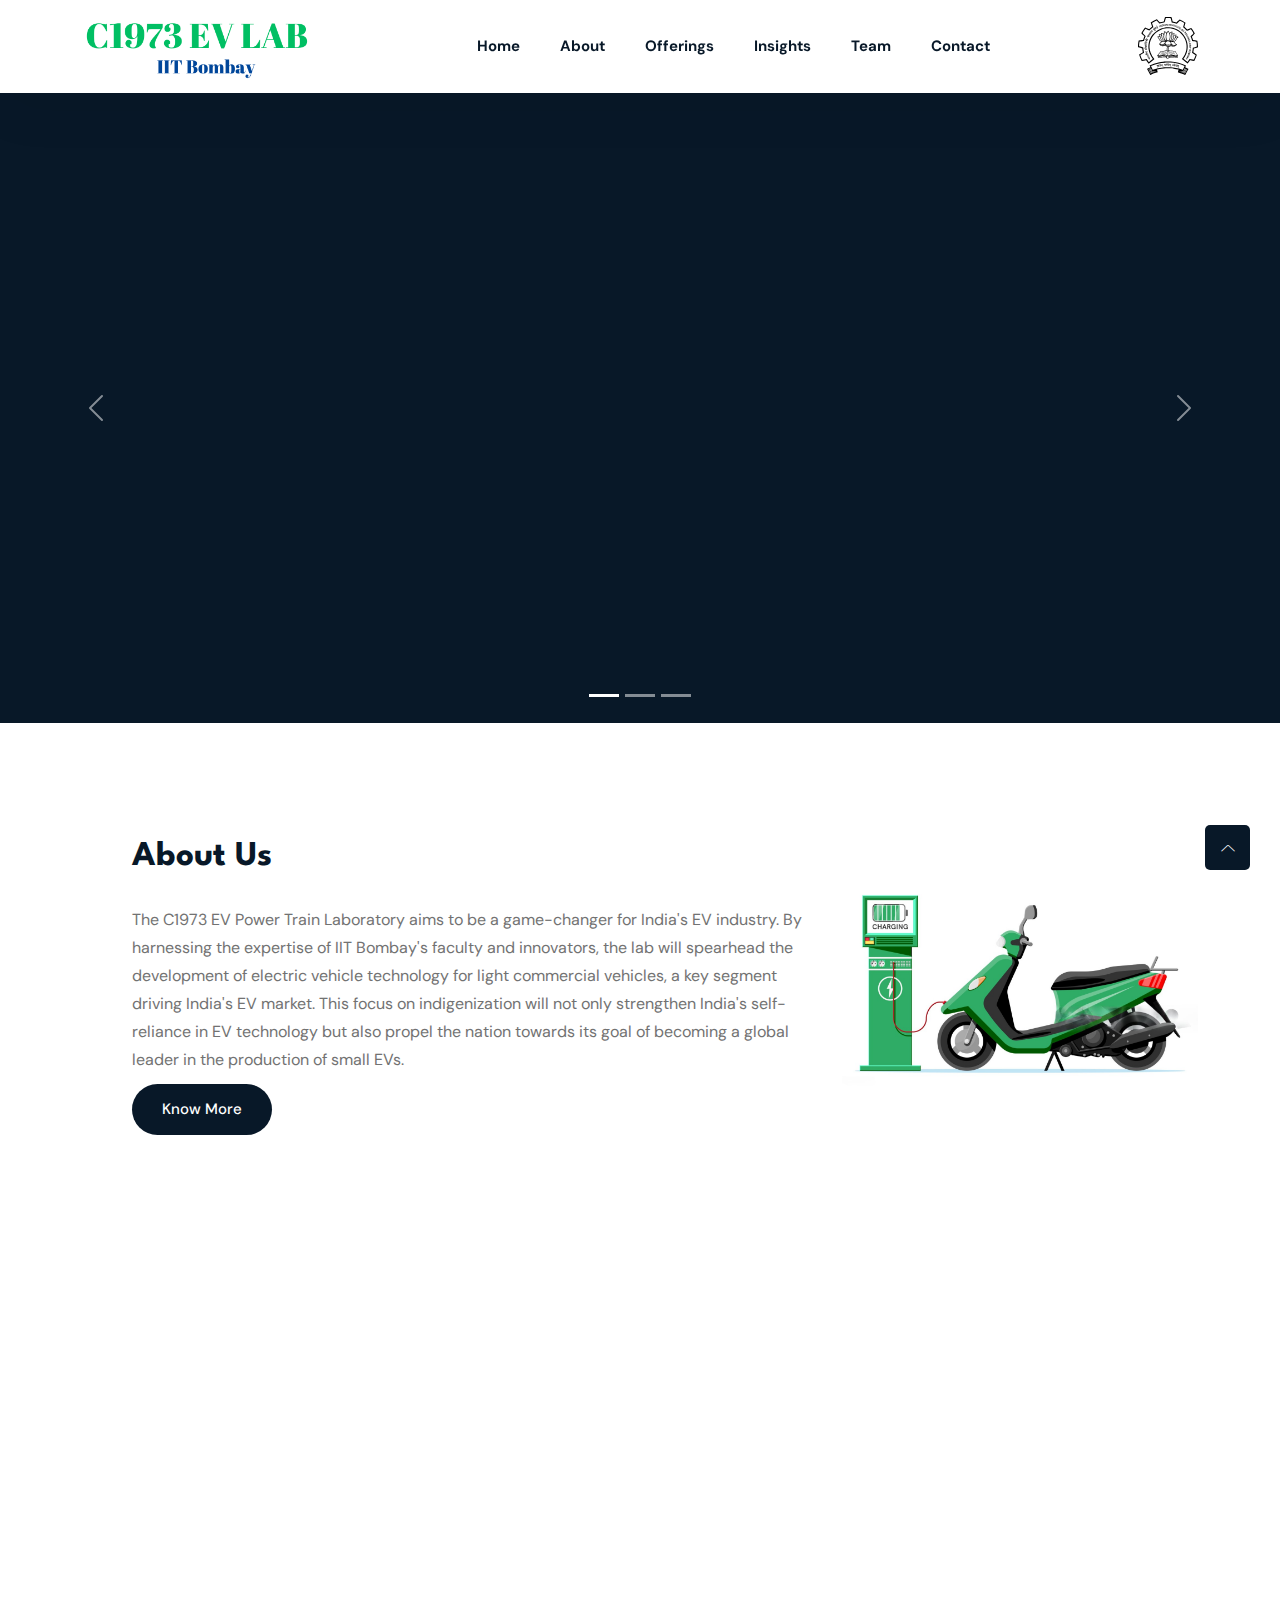
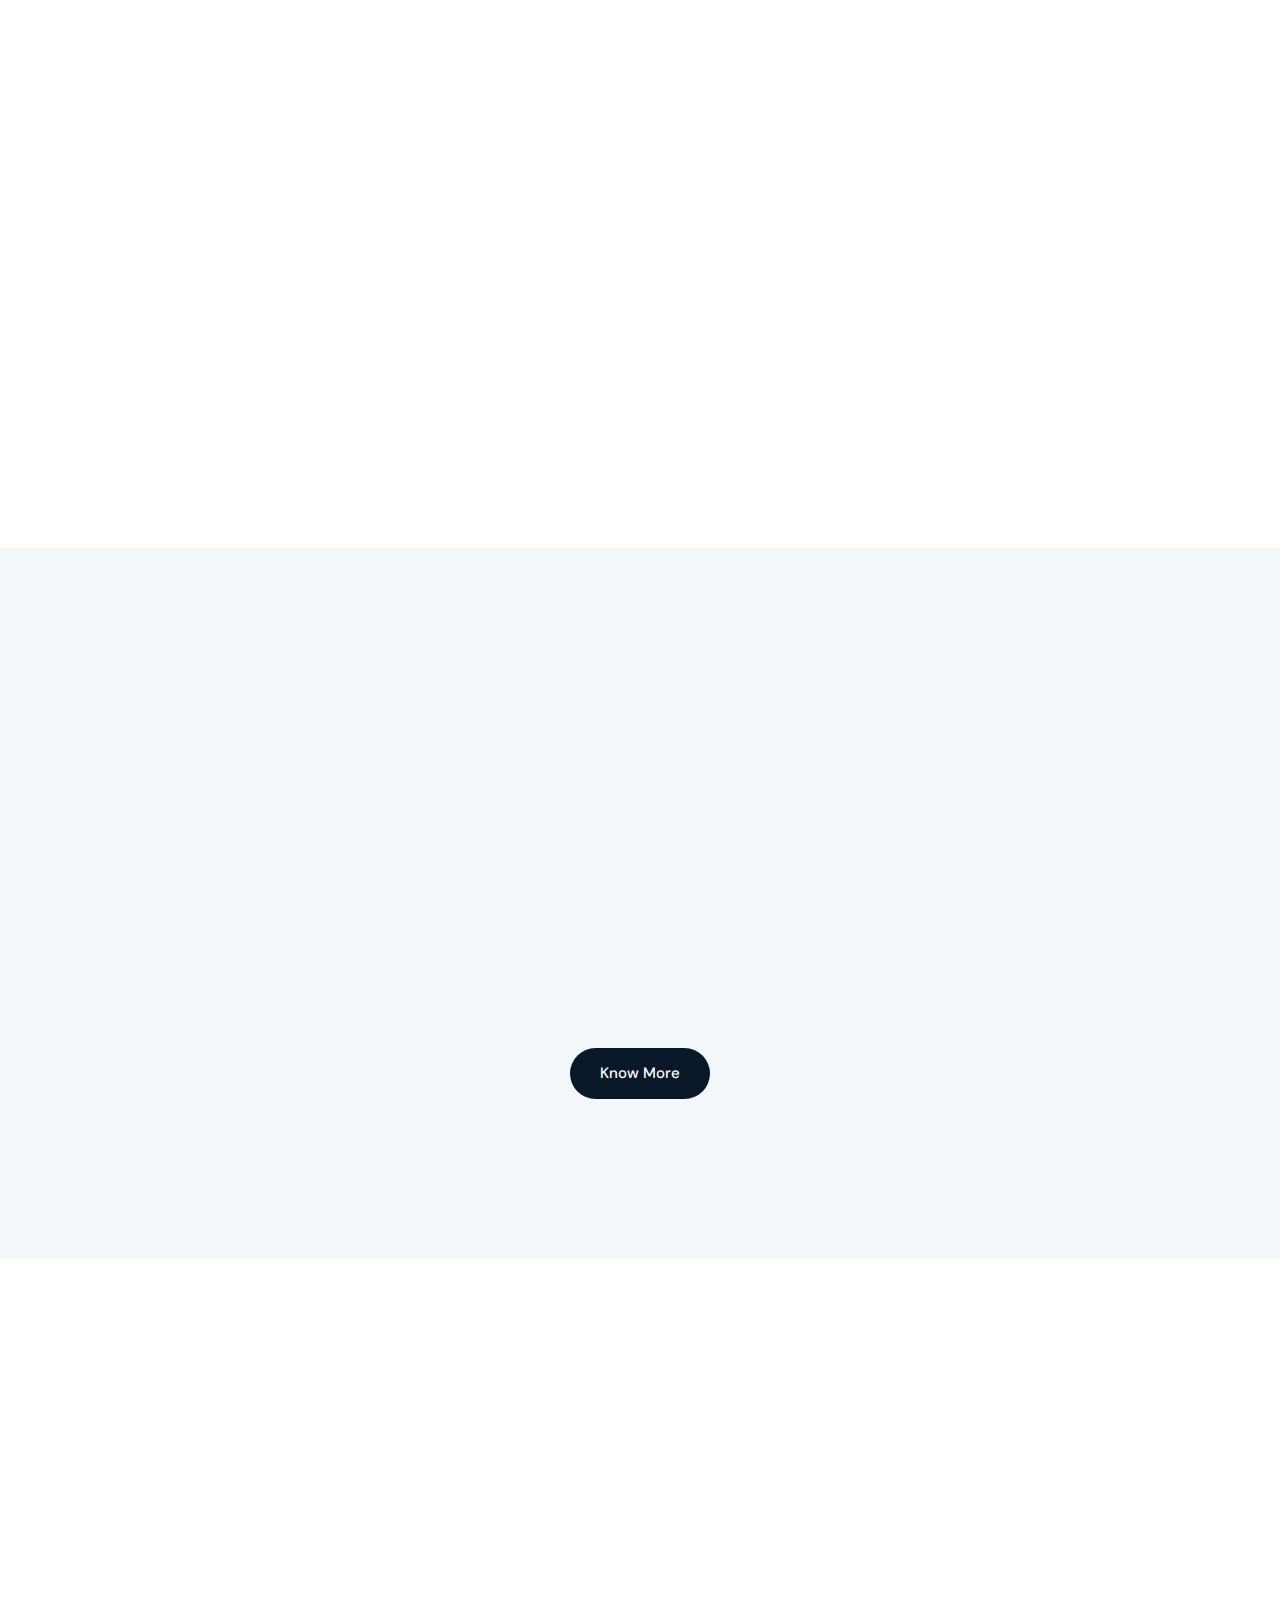
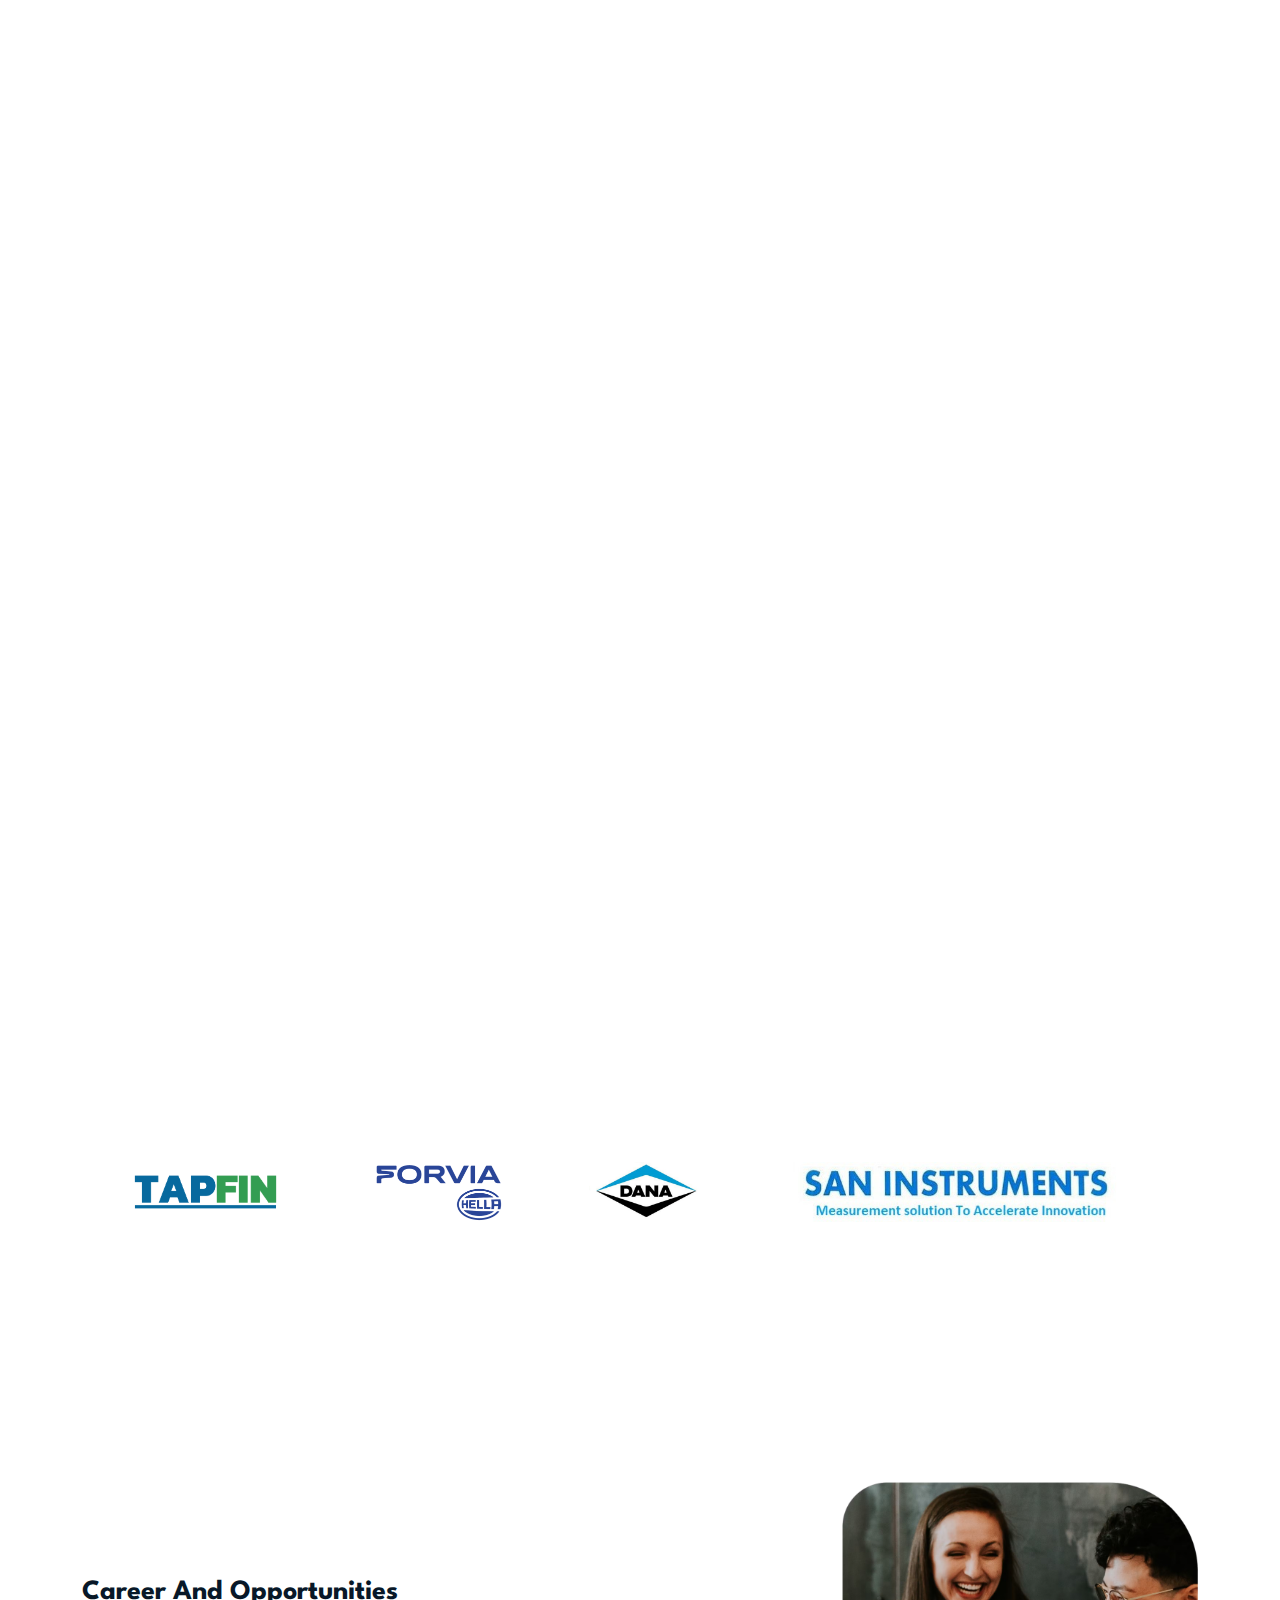
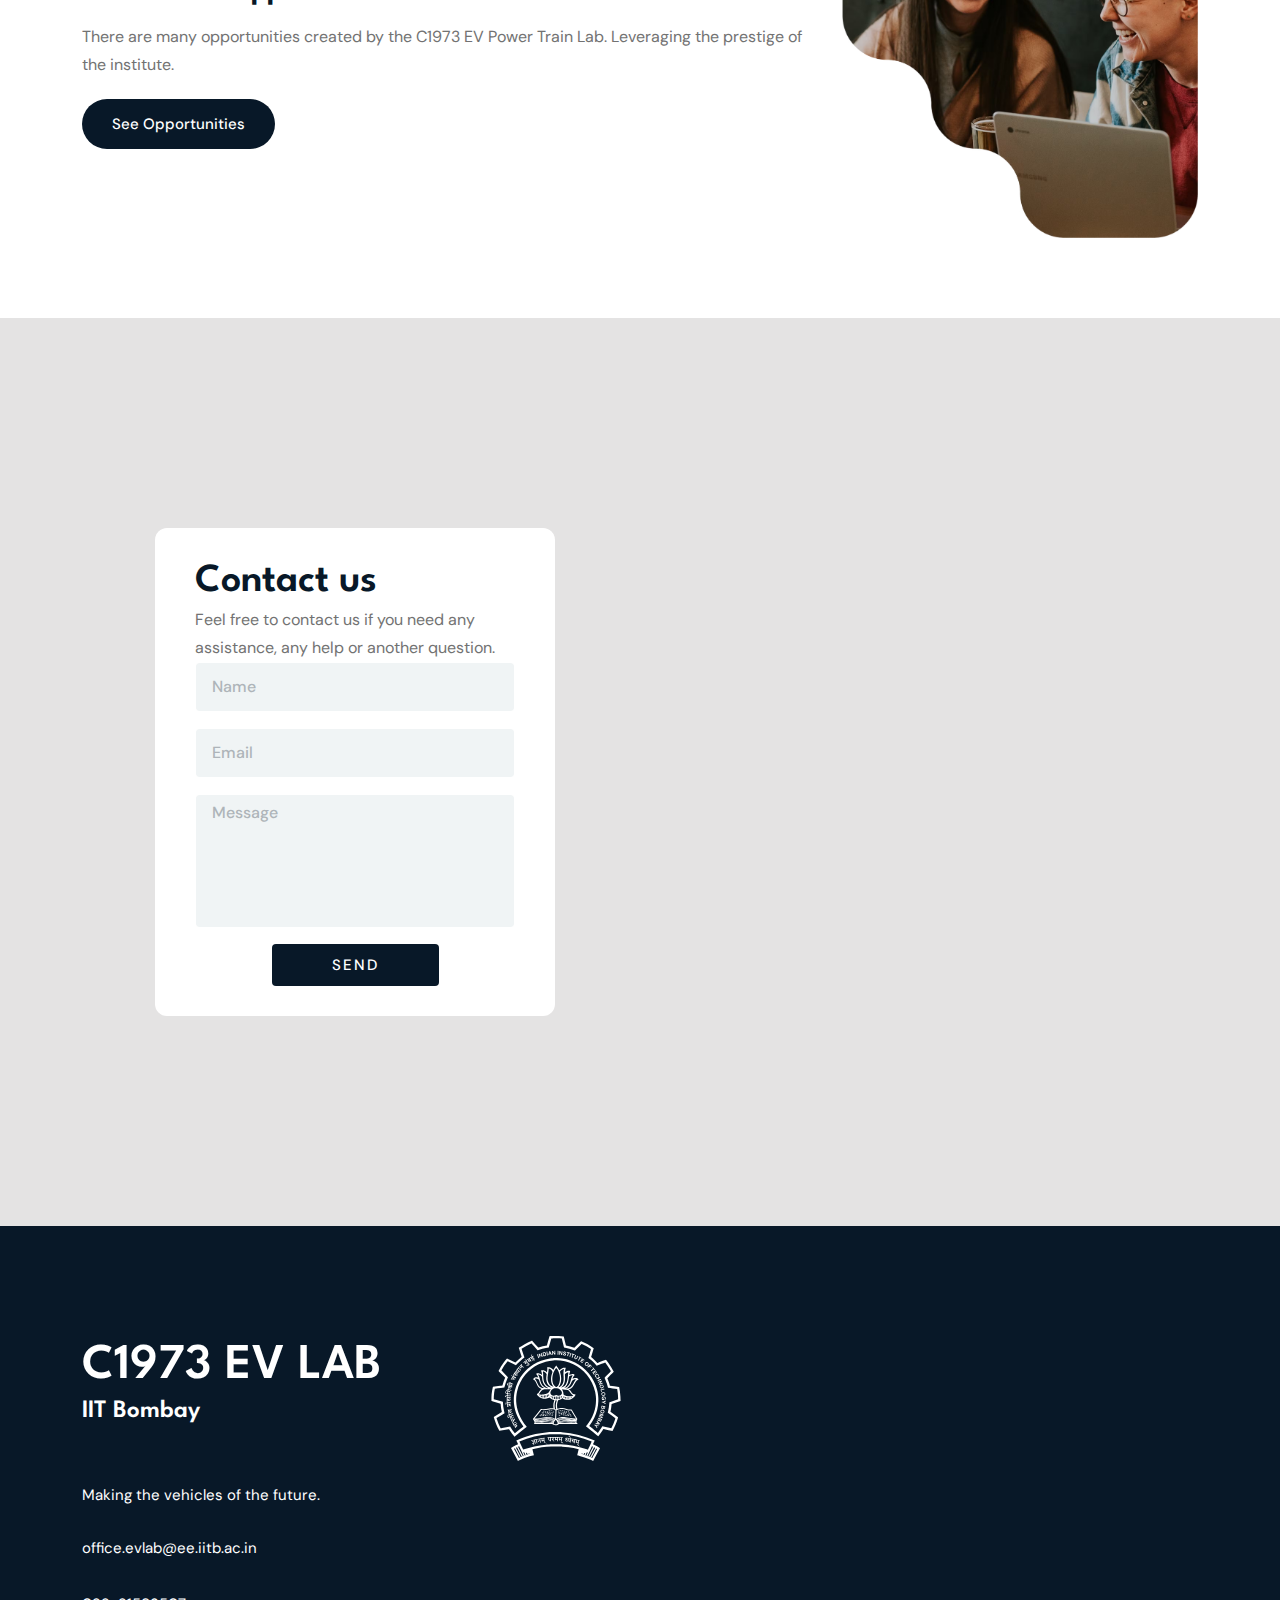
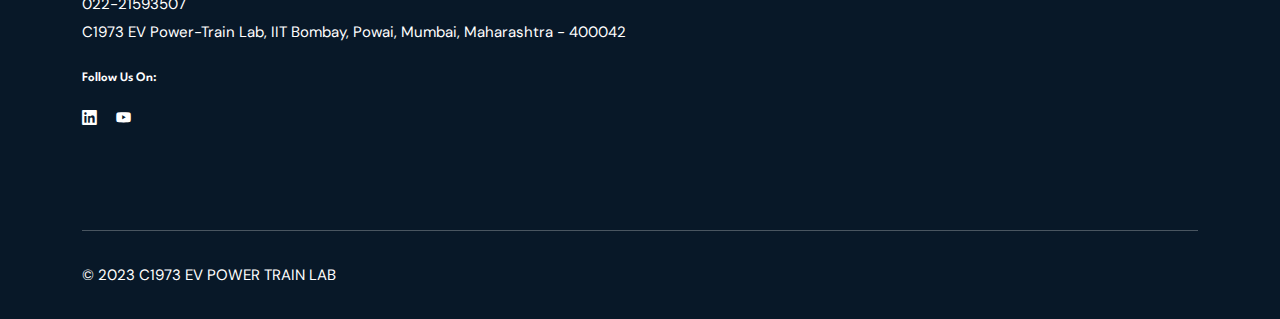
==== commit d1eef52f: "Maintained and Developed by Eshway" ====
--- a/index.html
+++ b/index.html
@@ -484,12 +484,12 @@
                         <div class="col-lg-6 col-md-6 col-12">
                             <p class="copyright-text">© 2023 C1973 EV POWER TRAIN LAB </p>
                         </div>
-                        <div class="col-lg-6 col-md-6 col-12">
+                        <!-- <div class="col-lg-6 col-md-6 col-12">
                             <p class="copyright-owner">Designed and Developed by <a href="https://www.eshway.com/"
                                     rel="nofollow" target="_blank"
                                     style="font-weight: bold; text-decoration: none;">ESH<span
                                         style="font-weight: bold; color: #d86dfc;">WAY</span></a>
-                        </div>
+                        </div> -->
                     </div>
                 </div>
             </div>
